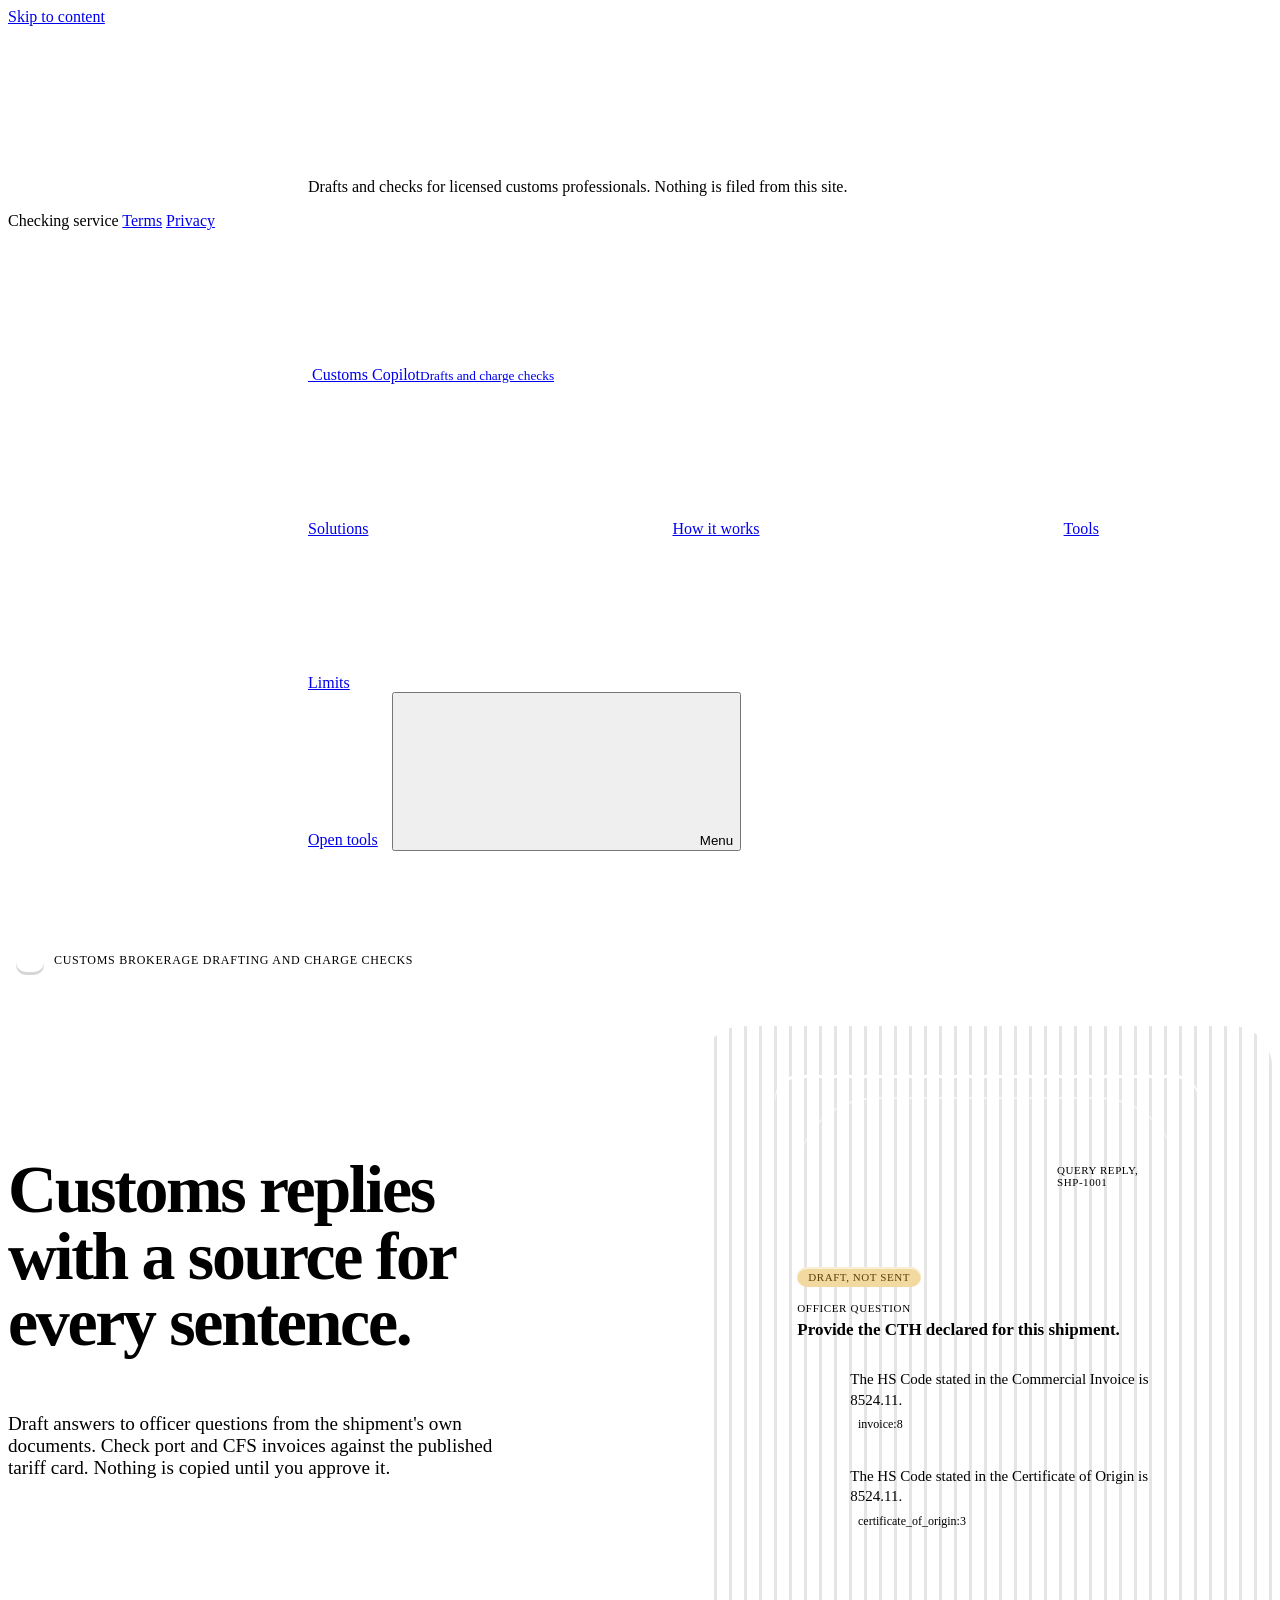
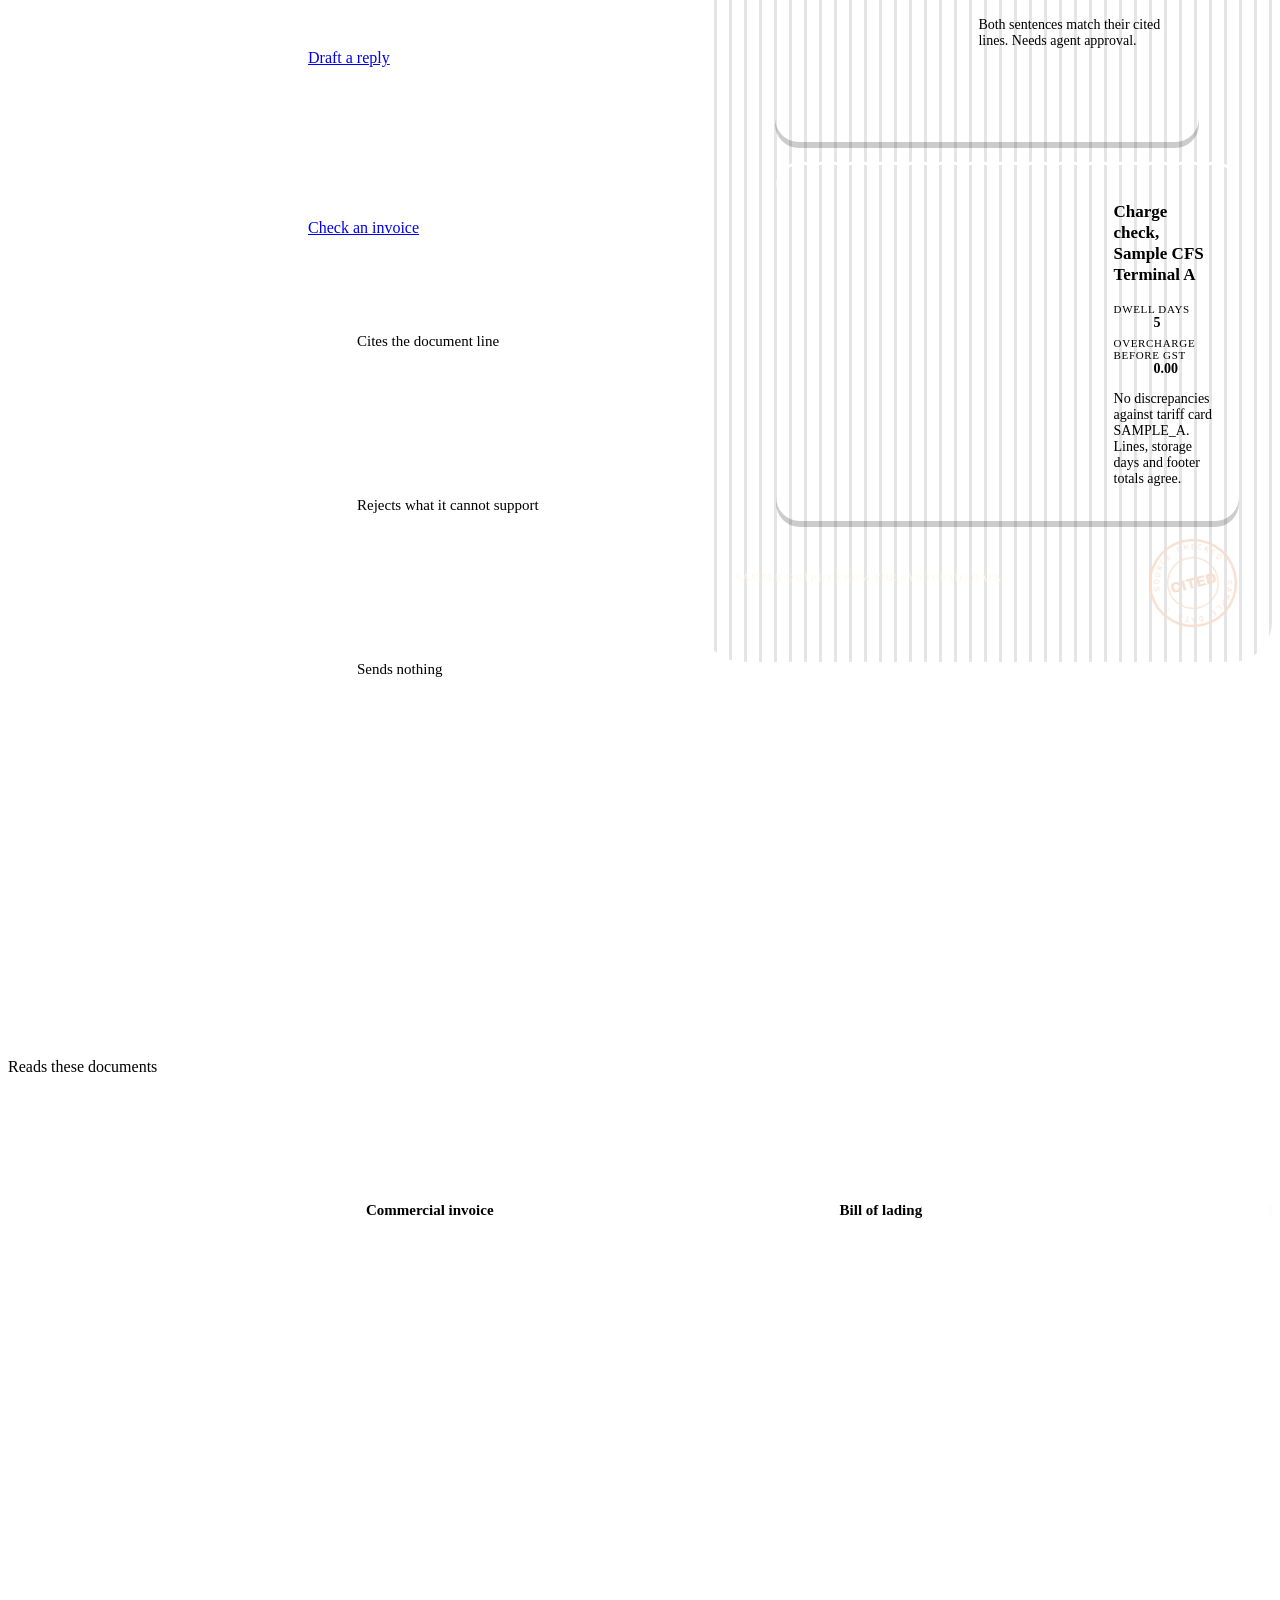
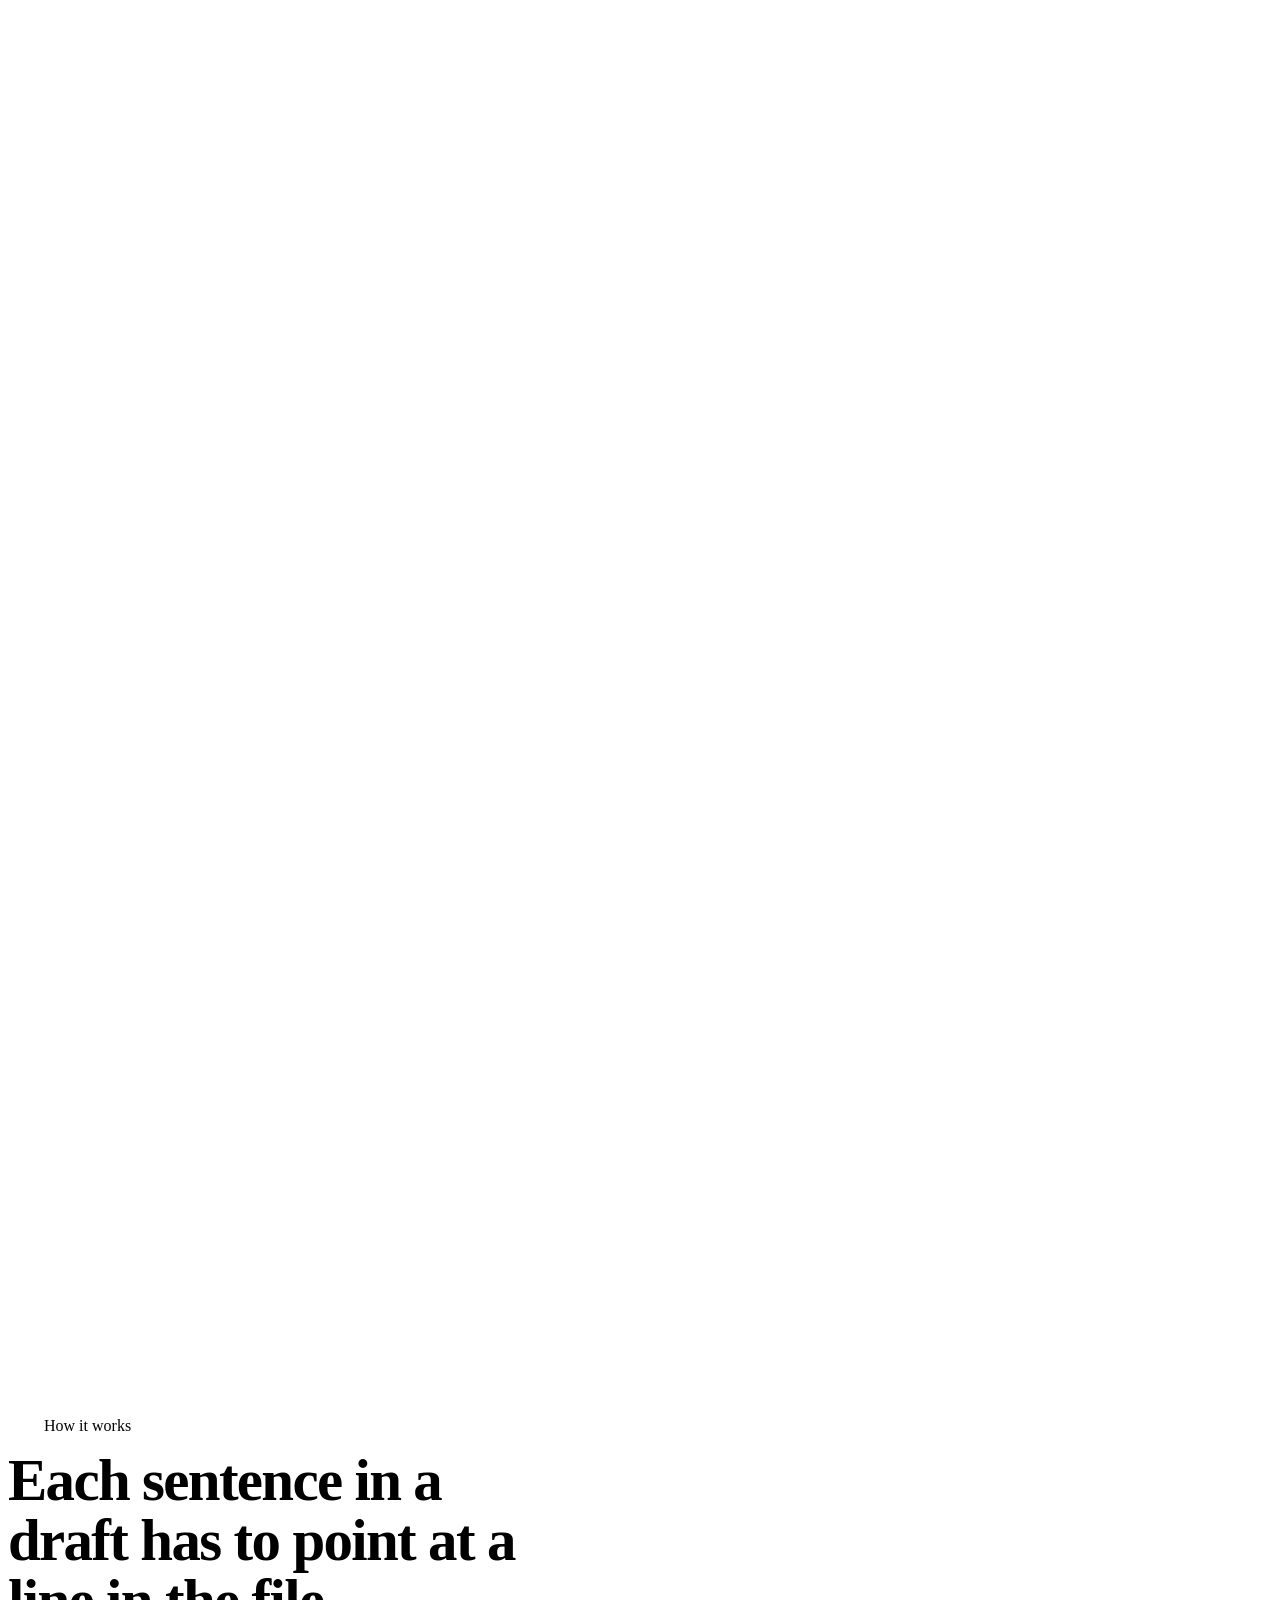
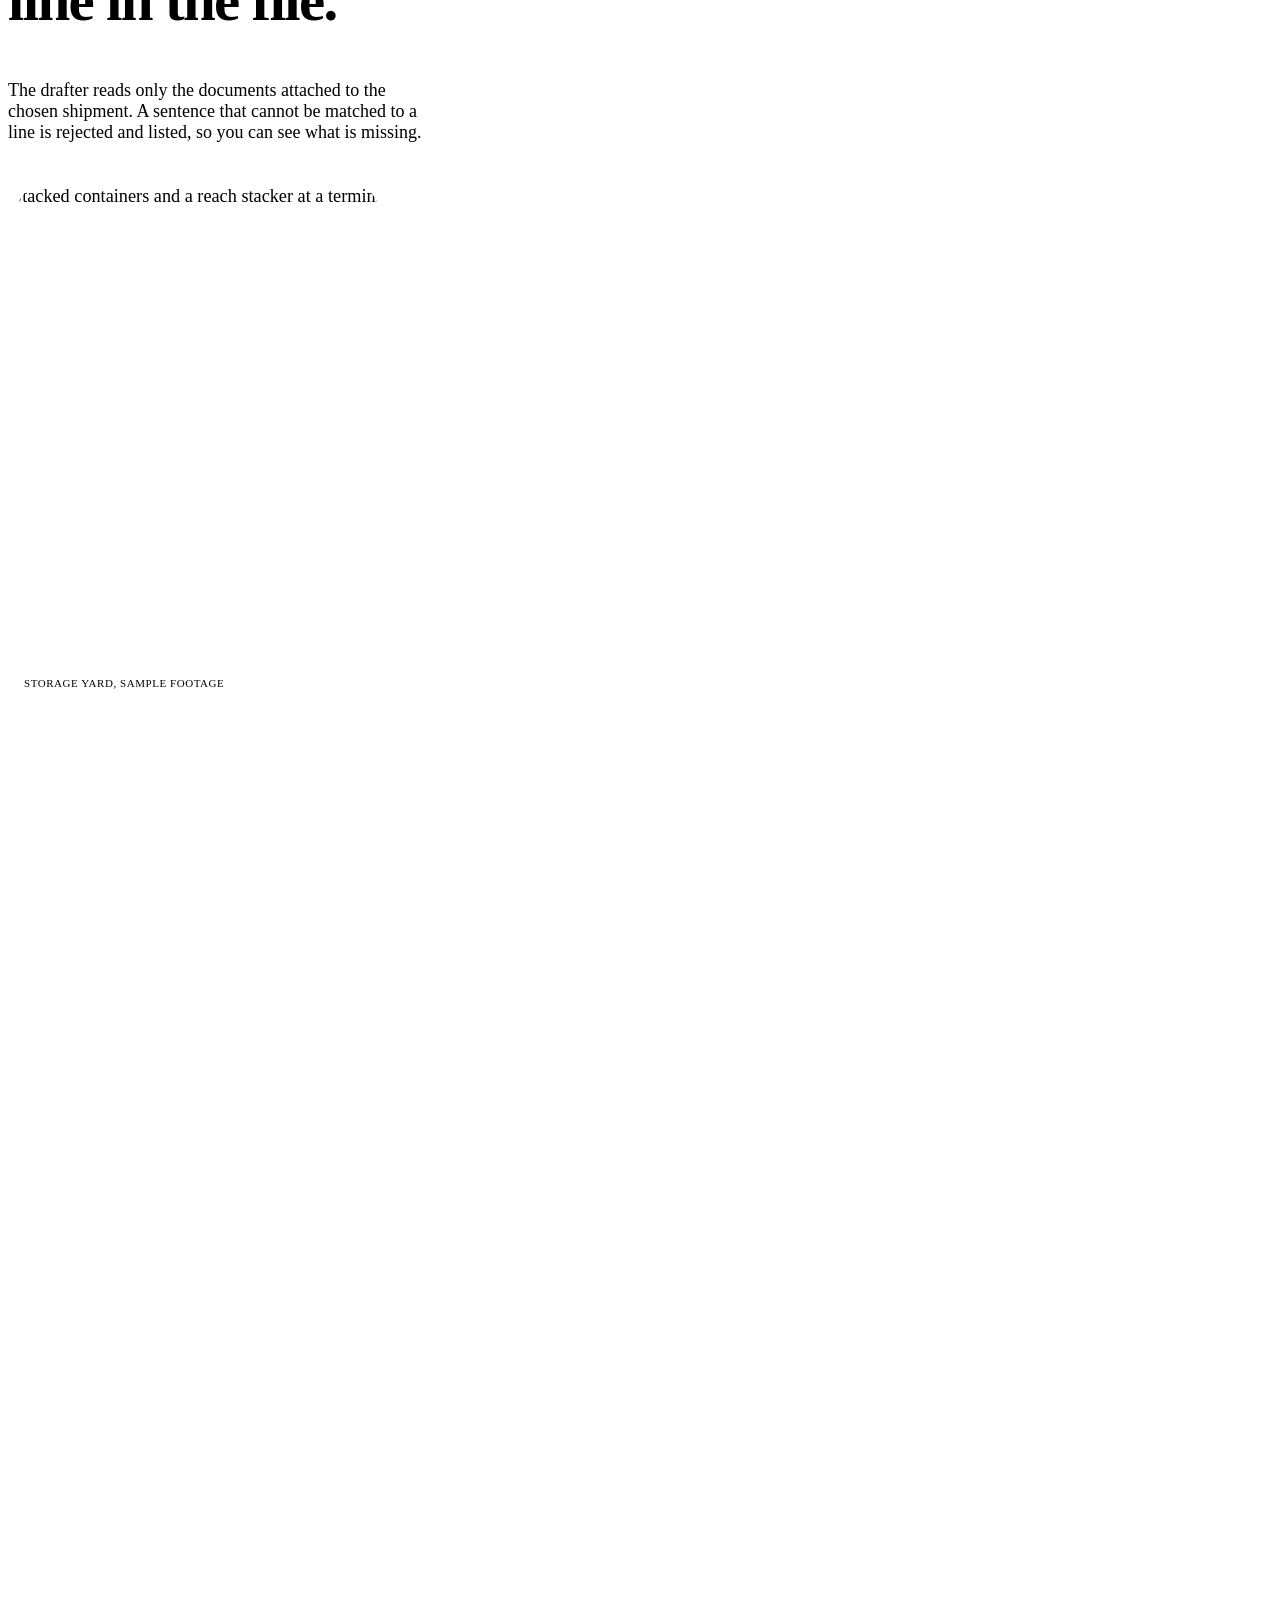
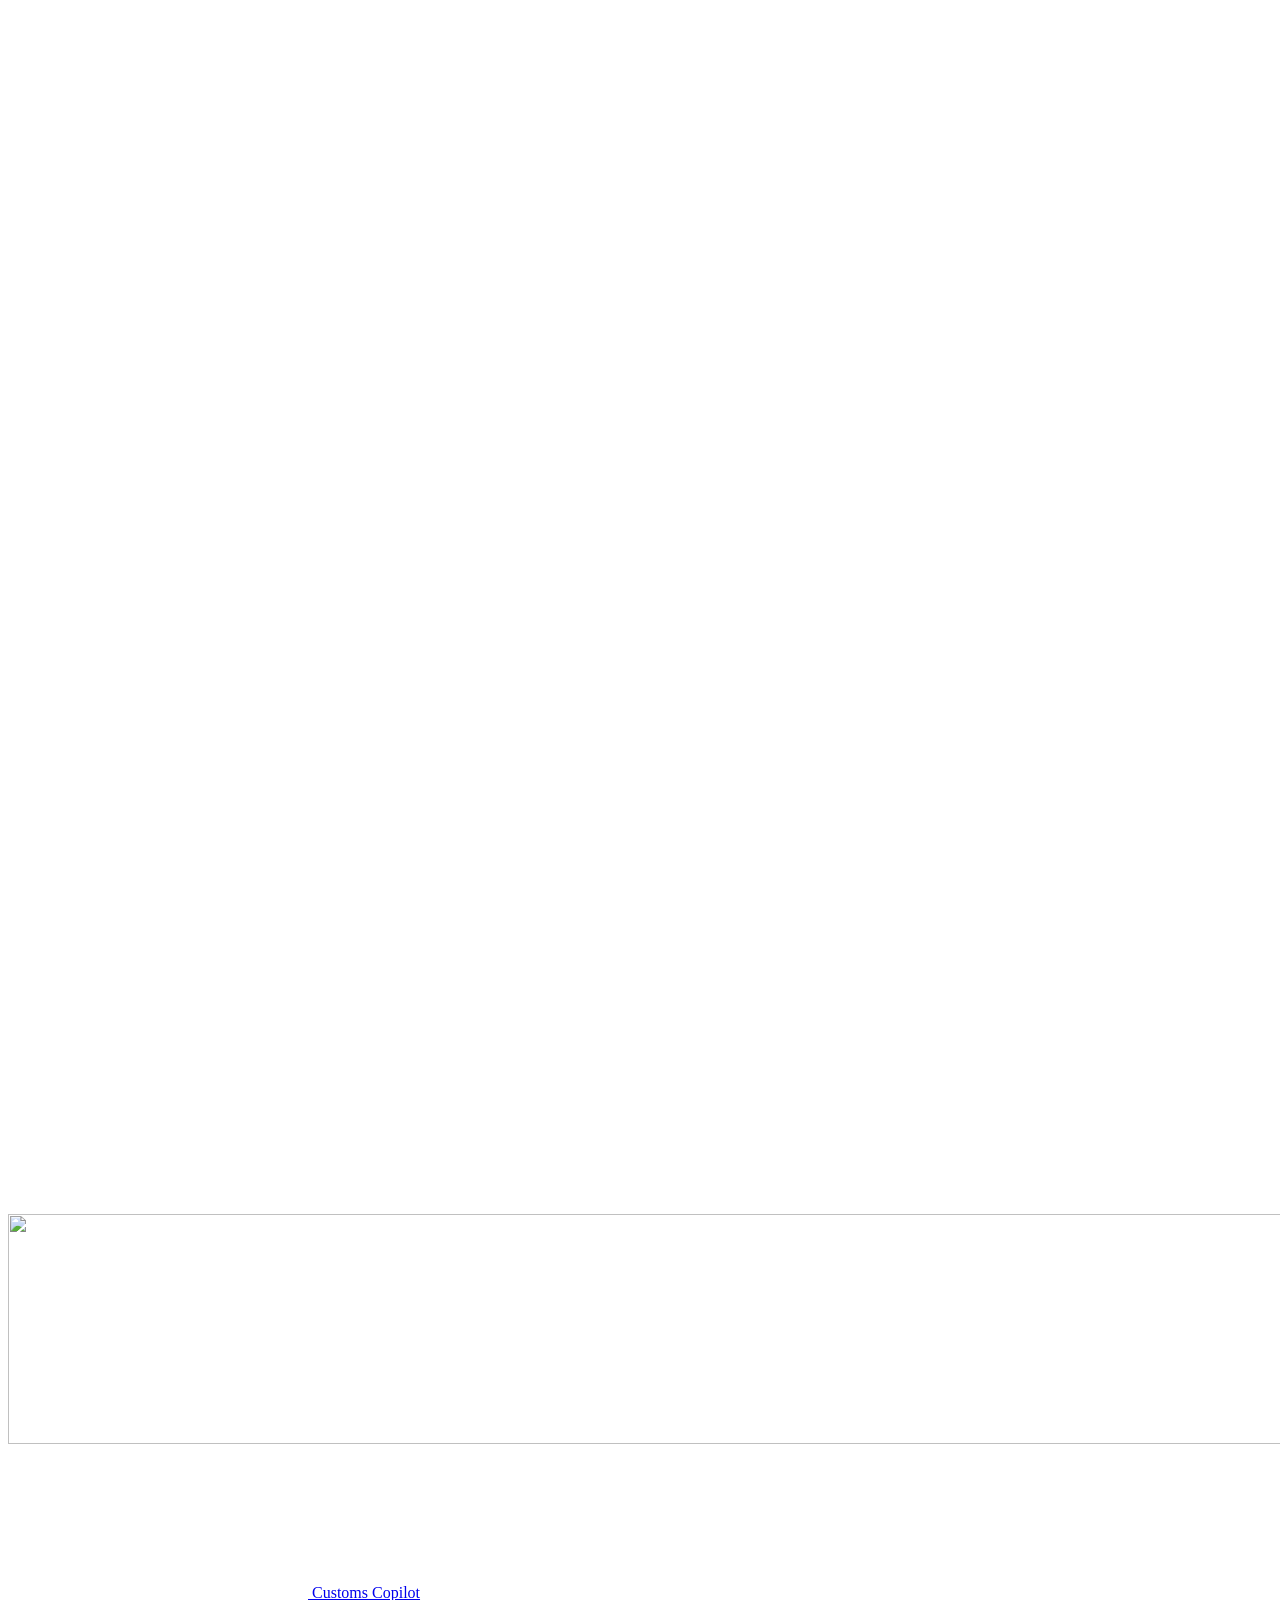
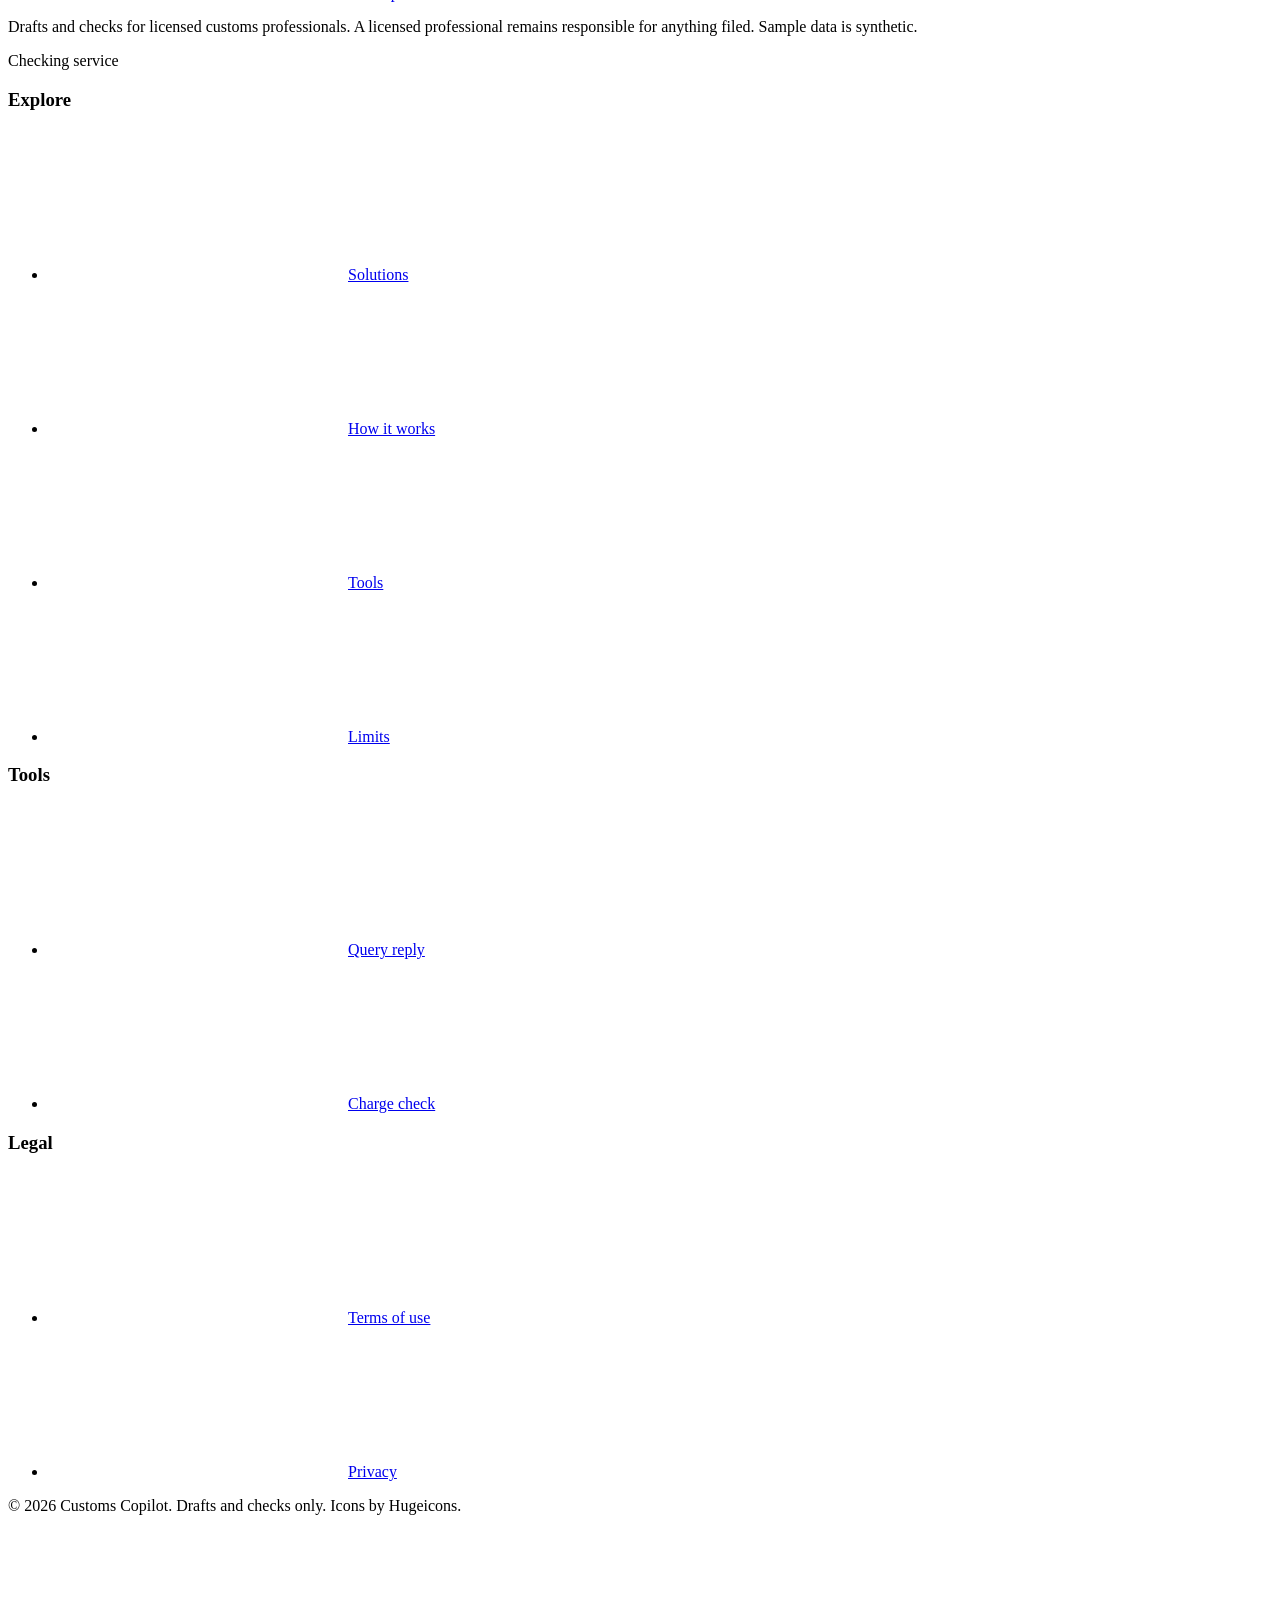
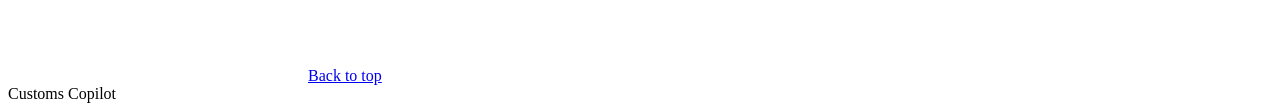
==== public/index.html @ eb415e2a "charges: add invoice file upload (txt/csv, or PDF with a text layer) The charge check now takes a fi" ====
<!DOCTYPE html>
<html lang="en">
<head>
<meta charset="UTF-8">
<meta name="viewport" content="width=device-width, initial-scale=1.0">
<title>Customs Copilot</title>
<link rel="icon" href="data:image/svg+xml,%3Csvg xmlns=%27http://www.w3.org/2000/svg%27 viewBox=%270 0 24 24%27%3E%3Crect width=%2724%27 height=%2724%27 rx=%276%27 fill=%27%23B94F25%27/%3E%3Cpath d=%27M5 15l1.5 3h11L19 15M7 15V9l5-3 5 3v6M12 6V4%27 fill=%27none%27 stroke=%27%23FFF6EC%27 stroke-width=%271.6%27 stroke-linecap=%27round%27 stroke-linejoin=%27round%27/%3E%3C/svg%3E">
<meta name="description" content="Draft customs officer replies with a source for every sentence, and check port or CFS invoices against the tariff card. You approve before anything is copied.">
<link rel="preconnect" href="https://fonts.googleapis.com">
<link rel="preconnect" href="https://fonts.gstatic.com" crossorigin>
<link href="https://fonts.googleapis.com/css2?family=Archivo:wdth,wght@75..100,400..800&family=IBM+Plex+Mono:wght@400;500&display=swap" rel="stylesheet">
<link rel="stylesheet" href="/assets/site.css">
<noscript><style>.reveal { opacity: 1 !important; transform: none !important; }</style></noscript>
<style>
.section { padding: clamp(72px, 9vw, 128px) 0; }
.sec-head { max-width: 820px; }
.sec-head h2, .h2 { margin-top: 14px; font-size: clamp(34px, 4.6vw, 64px); line-height: 1.02; letter-spacing: -0.028em; font-weight: 800; font-stretch: 88%; }
.sec-head p:not(.label) { margin-top: 18px; color: var(--ink-2); font-size: 18px; max-width: 58ch; }

.reveal { opacity: 0; transform: translateY(22px); transition: opacity 0.9s var(--ease), transform 0.9s var(--ease); }
.reveal.in { opacity: 1; transform: none; }
.d1 { transition-delay: 0.1s; } .d2 { transition-delay: 0.2s; } .d3 { transition-delay: 0.3s; }

/* ---------- Hero ---------- */
.hero { padding: clamp(40px, 6vw, 88px) 0 clamp(48px, 6vw, 80px); }
.hero-grid { display: grid; grid-template-columns: minmax(0, 1.05fr) minmax(0, 0.95fr); gap: clamp(32px, 5vw, 80px); align-items: center; }
.kicker { display: inline-flex; align-items: center; gap: 10px; padding: 7px 14px 7px 8px; background: var(--sand); border-radius: 999px; box-shadow: inset 0 2px 0 rgba(255, 255, 255, 0.6), 0 3px 0 var(--sand-2); margin-bottom: 28px; font-family: var(--mono); font-size: 12px; letter-spacing: 0.06em; text-transform: uppercase; color: var(--ink-2); }
.kicker .tile { width: 28px; height: 28px; font-size: 15px; border-radius: 10px; margin: 0; box-shadow: inset 0 2px 0 rgba(255, 255, 255, 0.3), inset 0 -3px 0 rgba(0, 0, 0, 0.16); }
.hero h1 { font-size: clamp(42px, 5.3vw, 78px); line-height: 0.98; letter-spacing: -0.034em; font-weight: 800; font-stretch: 86%; max-width: 15ch; }
.hero h1 .mark { color: var(--clay); }
.lede { margin-top: 26px; font-size: clamp(17px, 1.5vw, 20px); color: var(--ink-2); max-width: 52ch; }
.hero-actions { display: flex; gap: 16px; flex-wrap: wrap; margin-top: 34px; }
.facts { list-style: none; display: flex; flex-wrap: wrap; gap: 14px 28px; margin-top: 30px; font-size: 15px; color: var(--ink-2); }
.facts li { display: inline-flex; align-items: center; gap: 9px; }
.facts .icon { font-size: 20px; color: var(--clay); }

.slab { position: relative; border-radius: 40px; padding: clamp(18px, 2.6vw, 34px); background: var(--clay); box-shadow: inset 0 4px 0 rgba(255, 255, 255, 0.26), inset 0 -10px 0 rgba(0, 0, 0, 0.16), 0 10px 0 var(--clay-deep); overflow: hidden; }
.slab::before { content: ""; position: absolute; inset: 0; background: repeating-linear-gradient(90deg, rgba(0, 0, 0, 0) 0 12px, rgba(0, 0, 0, 0.1) 12px 15px); pointer-events: none; }
.slab > * { position: relative; }
.paper { background: var(--bone-2); color: var(--ink); border-radius: 24px; padding: 22px 22px 20px; box-shadow: inset 0 3px 0 #fff, 0 6px 0 rgba(0, 0, 0, 0.2); }
.paper-head { display: flex; align-items: center; justify-content: space-between; gap: 12px; flex-wrap: wrap; }
.chip { display: inline-flex; align-items: center; gap: 7px; padding: 4px 11px; border-radius: 999px; background: var(--sand); font-family: var(--mono); font-size: 11px; letter-spacing: 0.05em; text-transform: uppercase; color: var(--ink-2); box-shadow: inset 0 2px 0 rgba(255, 255, 255, 0.6); }
.chip.warn { background: #F1D9A0; color: #5C3F05; }
.chip.ok { background: #BFDAD3; color: #17403A; }
.paper .q { margin-top: 14px; font-weight: 700; font-size: 17px; line-height: 1.3; }
.paper .q small { display: block; font-family: var(--mono); font-weight: 400; font-size: 11px; letter-spacing: 0.06em; text-transform: uppercase; color: var(--muted); margin-bottom: 4px; }
.paper ol { list-style: none; margin-top: 14px; display: grid; gap: 10px; }
.paper ol li { display: grid; gap: 4px; padding: 11px 13px; border-radius: 14px; background: var(--bone); box-shadow: inset 0 0 0 2px var(--line); font-size: 15px; line-height: 1.35; }
.cite { display: inline-block; font-family: var(--mono); font-size: 12px; color: var(--clay-ink); white-space: nowrap; }
.paper ol li .cite { background: var(--sand); padding: 2px 8px; border-radius: 8px; justify-self: start; }
.paper .foot-note { margin-top: 14px; display: flex; align-items: center; gap: 8px; font-size: 14px; color: var(--ink-2); }
.paper .foot-note .icon { color: var(--copper); font-size: 18px; }
.check-card { margin: 20px 0 0 clamp(0px, 8%, 56px); display: grid; grid-template-columns: auto 1fr; gap: 16px; align-items: start; }
.check-card h3 { font-size: 17px; line-height: 1.25; font-weight: 700; }
.check-card dl { display: flex; flex-wrap: wrap; gap: 6px 22px; margin-top: 8px; font-size: 14px; color: var(--ink-2); }
.check-card dt { font-family: var(--mono); font-size: 11px; letter-spacing: 0.06em; text-transform: uppercase; color: var(--muted); }
.check-card dd { font-weight: 700; color: var(--ink); }
.check-card p { margin-top: 8px; font-size: 14px; color: var(--ink-2); }
.sample-tag { margin-top: 18px; font-family: var(--mono); font-size: 11px; letter-spacing: 0.06em; text-transform: uppercase; color: rgba(255, 246, 236, 0.9); }

.docs { margin-top: clamp(44px, 6vw, 72px); }
.docs .wrap { display: flex; align-items: center; gap: 18px 28px; flex-wrap: wrap; }
.docs ul { list-style: none; display: flex; flex-wrap: wrap; gap: 12px; }
.docs li { display: inline-flex; align-items: center; gap: 10px; padding: 8px 16px 8px 8px; background: var(--bone-2); border-radius: 16px; font-weight: 600; font-size: 15px; box-shadow: inset 0 0 0 2px var(--line), 0 4px 0 var(--line); margin-bottom: 4px; }
.docs li .tile { margin: 0; }

/* ---------- Solutions ---------- */
.solutions { background: var(--bone); }
.sol { margin-top: clamp(40px, 5vw, 64px); display: grid; grid-template-columns: minmax(0, 340px) minmax(0, 1fr); gap: clamp(28px, 4vw, 64px); align-items: start; }
.sol-tabs { display: grid; gap: 14px; }
.sol-tab { display: grid; grid-template-columns: auto 1fr; gap: 16px; align-items: center; text-align: left; padding: 16px 18px; border: 0; border-radius: 22px; background: var(--bone-2); cursor: pointer; box-shadow: inset 0 0 0 2px var(--line), 0 5px 0 var(--line); margin-bottom: 5px; }
.sol-tab strong { display: block; font-size: 19px; line-height: 1.15; letter-spacing: -0.01em; }
.sol-tab span.s { display: block; margin-top: 4px; font-size: 14px; color: var(--muted); line-height: 1.35; }
.sol-tab .tile { margin: 0; }
.sol-tab[aria-selected="true"] { background: var(--sand); box-shadow: inset 0 0 0 3px var(--ink), 0 5px 0 var(--ink); }
.sol-tab[aria-selected="true"] span.s { color: var(--ink-2); }
.sol-panel[hidden] { display: none; }
.sol-panel { display: grid; grid-template-columns: minmax(0, 0.8fr) minmax(0, 1.2fr); gap: clamp(24px, 3.4vw, 48px); align-items: start; }
.photo { margin: 0; padding: 10px 10px 12px; border-radius: 30px; background: var(--sand); box-shadow: inset 0 3px 0 rgba(255, 255, 255, 0.6), 0 8px 0 var(--sand-2); margin-bottom: 8px; }
.ph { overflow: hidden; border-radius: 22px; aspect-ratio: 3 / 4; background: var(--sand-2); }
.photo img { width: 100%; height: 100%; object-fit: cover; transform: translate3d(0, var(--py, 0px), 0) scale(1.14); will-change: transform; }
.photo figcaption { margin-top: 10px; padding: 0 6px; font-family: var(--mono); font-size: 11px; letter-spacing: 0.05em; text-transform: uppercase; color: var(--muted); }
.sol-panel h3 { font-size: clamp(26px, 2.8vw, 38px); line-height: 1.06; letter-spacing: -0.02em; font-weight: 800; font-stretch: 90%; }
.sol-panel > div > p { margin-top: 14px; color: var(--ink-2); max-width: 54ch; }
.specs { margin-top: 28px; display: grid; gap: 20px; }
.specs > div { display: grid; grid-template-columns: auto 1fr; gap: 16px; align-items: start; }
.specs .tile { margin: 0; }
.specs dt { font-weight: 700; font-size: 17px; line-height: 1.2; }
.specs dd { margin-top: 3px; color: var(--ink-2); font-size: 16px; }
.sol-panel .btn { margin-top: 30px; }

/* ---------- Method ---------- */
.method { background: var(--sand); border-top: 3px solid var(--umber); border-bottom: 3px solid var(--umber); position: relative; }
.method-grid { display: grid; grid-template-columns: minmax(0, 0.9fr) minmax(0, 1.1fr); gap: clamp(32px, 5vw, 88px); align-items: start; }
.method-side { position: sticky; top: 112px; }
.method-side .photo { margin-top: 34px; max-width: 360px; background: var(--bone-2); box-shadow: inset 0 3px 0 #fff, 0 8px 0 var(--sand-2); }
.method-side p:not(.label) { margin-top: 18px; color: var(--ink-2); font-size: 18px; max-width: 46ch; }
.steps { list-style: none; position: relative; display: grid; gap: clamp(34px, 4vw, 52px); }
.steps::before { content: ""; position: absolute; left: 27px; top: 24px; bottom: 24px; width: 6px; border-radius: 3px; background: repeating-linear-gradient(to bottom, var(--sand-2) 0 10px, transparent 10px 16px); }
.steps li { position: relative; display: grid; grid-template-columns: auto 1fr; gap: 24px; align-items: start; }
.steps h3 { margin-top: 2px; font-size: clamp(24px, 2.6vw, 34px); line-height: 1.06; letter-spacing: -0.02em; font-weight: 800; font-stretch: 90%; }
.steps p { margin-top: 10px; color: var(--ink-2); max-width: 50ch; }
.steps .label { color: var(--clay-ink); }

/* ---------- Tools ---------- */
.tools { background: var(--bone); }
.tool-shell { margin-top: clamp(40px, 5vw, 64px); padding: clamp(14px, 2.4vw, 28px); border-radius: 36px; background: var(--sand); box-shadow: inset 0 4px 0 rgba(255, 255, 255, 0.6), inset 0 -8px 0 rgba(0, 0, 0, 0.06), 0 10px 0 var(--sand-2); margin-bottom: 10px; }
.tabs { display: flex; gap: 12px; flex-wrap: wrap; margin-bottom: 18px; }
.tab { display: inline-flex; align-items: center; gap: 10px; padding: 12px 20px; border: 0; border-radius: 16px; background: var(--bone-2); font-weight: 700; font-size: 16px; cursor: pointer; box-shadow: inset 0 0 0 2px var(--line), 0 5px 0 var(--line); margin-bottom: 5px; color: var(--ink-2); }
.tab .icon { font-size: 20px; }
.tab[aria-selected="true"] { background: var(--clay); color: #FFF6EC; box-shadow: inset 0 3px 0 rgba(255, 255, 255, 0.28), inset 0 -5px 0 rgba(0, 0, 0, 0.16), 0 5px 0 var(--clay-deep); }
.panel { background: var(--bone-2); border-radius: 26px; padding: clamp(20px, 3vw, 40px); box-shadow: inset 0 3px 0 #fff, 0 6px 0 rgba(0, 0, 0, 0.12); }
.panel[hidden] { display: none; }
.panel-intro { max-width: 70ch; margin-bottom: 30px; }
.panel-intro h3 { font-size: clamp(24px, 2.6vw, 34px); line-height: 1.08; letter-spacing: -0.02em; font-weight: 800; font-stretch: 90%; }
.panel-intro p { margin-top: 10px; color: var(--ink-2); }
.grid { display: grid; grid-template-columns: 1fr 1fr; gap: 0 24px; }
.field { margin-bottom: 22px; }
.field label, .field .lab { display: block; margin-bottom: 8px; font-family: var(--mono); font-size: 12px; letter-spacing: 0.07em; text-transform: uppercase; color: var(--muted); }
input[type="text"], select, textarea { width: 100%; padding: 13px 15px; border: 0; border-radius: 14px; background: var(--bone); box-shadow: inset 0 3px 6px rgba(42, 28, 20, 0.14), inset 0 0 0 2px var(--line); font-size: 16px; line-height: 1.45; }
textarea { min-height: 110px; resize: vertical; }
select { appearance: none; padding-right: 40px; background-image: url("data:image/svg+xml,%3Csvg xmlns='http://www.w3.org/2000/svg' width='14' height='9' viewBox='0 0 14 9'%3E%3Cpath d='M1.5 1.5l5.5 5.5 5.5-5.5' fill='none' stroke='%231F150F' stroke-width='2' stroke-linecap='round' stroke-linejoin='round'/%3E%3C/svg%3E"); background-repeat: no-repeat; background-position: right 15px center; }
.check { display: flex; align-items: center; gap: 10px; font-size: 15px; color: var(--ink-2); margin-bottom: 4px; }
.check[hidden] { display: none; }
.check input { width: 20px; height: 20px; accent-color: var(--clay); }
/* Invoice file upload */
.upload { position: relative; display: grid; gap: 6px; justify-items: center; text-align: center; padding: 22px 18px; border-radius: 16px; background: var(--bone); box-shadow: inset 0 0 0 2px var(--line); cursor: pointer; transition: box-shadow 0.2s var(--ease), background 0.2s var(--ease); }
.upload:hover, .upload:focus-within { box-shadow: inset 0 0 0 2px var(--clay); }
.upload.over { background: var(--sand); box-shadow: inset 0 0 0 3px var(--clay); }
.upload input[type="file"] { position: absolute; width: 1px; height: 1px; opacity: 0; pointer-events: none; }
.upload .icon { font-size: 30px; color: var(--clay-ink); }
.upload .upload-title { font-weight: 700; color: var(--ink-2); }
.upload .upload-browse { color: var(--clay-ink); text-decoration: underline; text-underline-offset: 3px; }
.upload .upload-hint { font-family: var(--mono); font-size: 12px; letter-spacing: 0.02em; color: var(--muted); }
.upload-name { margin-top: 10px; font-family: var(--mono); font-size: 13px; color: var(--ink-2); overflow-wrap: anywhere; }
.upload-name[hidden] { display: none; }
.upload-name.err { color: var(--bad); }
.row { display: flex; gap: 14px; flex-wrap: wrap; align-items: center; margin-top: 8px; }
.status { min-height: 26px; margin-top: 14px; font-family: var(--mono); font-size: 14px; color: var(--ink-2); }
.status.err { color: var(--bad); }
.status:empty { min-height: 0; margin-top: 0; }
.out { margin-top: 36px; padding-top: 30px; border-top: 3px solid var(--sand); animation: out-in 0.7s var(--ease); }
.out[hidden] { display: none; }
@keyframes out-in { from { opacity: 0; transform: translateY(14px); } to { opacity: 1; transform: none; } }
.out-meta { margin-bottom: 14px; white-space: pre-wrap; overflow-wrap: anywhere; }
.out .field textarea { min-height: 200px; }
.block { margin-top: 30px; }
.block[hidden] { display: none; }
.block > .label { display: block; margin-bottom: 12px; }
ol.sentences { list-style: none; display: grid; gap: 10px; counter-reset: s; }
ol.sentences li { counter-increment: s; position: relative; padding: 12px 14px 12px 52px; border-radius: 14px; background: var(--bone); box-shadow: inset 0 0 0 2px var(--line); }
ol.sentences li::before { content: counter(s); position: absolute; left: 12px; top: 12px; width: 28px; height: 28px; display: grid; place-items: center; border-radius: 9px; background: var(--clay); color: #FFF6EC; font-family: var(--mono); font-size: 13px; box-shadow: inset 0 2px 0 rgba(255, 255, 255, 0.28), inset 0 -3px 0 rgba(0, 0, 0, 0.16); }
.panel .cite { margin-left: 8px; background: var(--sand); padding: 2px 8px; border-radius: 8px; }
.quote { display: block; margin-top: 6px; font-size: 14px; color: var(--muted); font-style: italic; }
ul.plain { list-style: none; display: grid; gap: 8px; }
ul.plain li { display: flex; gap: 10px; align-items: baseline; font-size: 16px; color: var(--ink-2); }
ul.plain .icon { color: var(--clay); position: relative; top: 2px; }
.summary { display: grid; grid-template-columns: repeat(4, minmax(0, 1fr)); gap: 14px; margin-bottom: 24px; }
.summary div { padding: 14px 16px 16px; border-radius: 16px; background: var(--bone); box-shadow: inset 0 0 0 2px var(--line); }
.summary dt { font-family: var(--mono); font-size: 11px; letter-spacing: 0.07em; text-transform: uppercase; color: var(--muted); }
.summary dd { margin-top: 6px; font-size: 22px; font-weight: 800; font-stretch: 92%; letter-spacing: -0.01em; overflow-wrap: anywhere; }
.explain { color: var(--ink-2); margin-bottom: 24px; max-width: 70ch; }
.table-wrap { overflow-x: auto; border-radius: 16px; box-shadow: inset 0 0 0 2px var(--line); background: var(--bone); }
table { width: 100%; border-collapse: collapse; font-size: 14px; }
th { text-align: left; padding: 12px 14px; font-family: var(--mono); font-size: 11px; font-weight: 500; letter-spacing: 0.07em; text-transform: uppercase; color: var(--muted); background: var(--sand); white-space: nowrap; }
td { padding: 12px 14px; border-top: 2px solid var(--line); vertical-align: top; }

/* ---------- Limits ---------- */
.limits { background: var(--umber); color: var(--bone); position: relative; }
.limits .label { color: var(--ochre); }
.limits-grid { display: grid; grid-template-columns: minmax(0, 0.85fr) minmax(0, 1.15fr); gap: clamp(32px, 5vw, 88px); align-items: start; }
.limits h2 { margin-top: 14px; font-size: clamp(34px, 4.6vw, 62px); line-height: 1.02; letter-spacing: -0.028em; font-weight: 800; font-stretch: 88%; }
.limits .side p { margin-top: 18px; color: rgba(244, 239, 230, 0.76); max-width: 42ch; }
.faq { display: grid; gap: 14px; }
.faq details { border-radius: 22px; background: var(--umber-2); box-shadow: inset 0 3px 0 rgba(255, 255, 255, 0.07), 0 5px 0 #000; margin-bottom: 5px; }
.faq summary { list-style: none; display: grid; grid-template-columns: auto 1fr auto; gap: 16px; align-items: center; padding: 16px 20px 16px 16px; cursor: pointer; font-size: clamp(18px, 1.9vw, 24px); font-weight: 700; letter-spacing: -0.01em; }
.faq summary::-webkit-details-marker { display: none; }
.faq summary .tile { margin: 0; }
.faq summary:focus-visible { outline-color: var(--bone); }
.faq .mark { position: relative; width: 20px; height: 20px; }
.faq .mark::before, .faq .mark::after { content: ""; position: absolute; left: 0; right: 0; top: 50%; height: 2.5px; border-radius: 2px; background: var(--bone); }
.faq .mark::after { transform: rotate(90deg); transition: transform 0.4s var(--ease); }
.faq details[open] .mark::after { transform: rotate(0); }
.faq details p { padding: 0 24px 22px 76px; color: rgba(244, 239, 230, 0.78); font-size: 17px; max-width: 62ch; }
.faq a { color: var(--ochre); }

/* ---------- CTA ---------- */
.cta { padding: clamp(64px, 8vw, 112px) 0 clamp(56px, 7vw, 96px); background: var(--bone); }
.cta-slab { position: relative; overflow: hidden; display: grid; grid-template-columns: minmax(0, 1.2fr) minmax(0, 0.8fr); gap: clamp(24px, 4vw, 56px); align-items: center; padding: clamp(28px, 5vw, 64px); border-radius: 44px; background: var(--clay); color: #FFF6EC; box-shadow: inset 0 4px 0 rgba(255, 255, 255, 0.26), inset 0 -10px 0 rgba(0, 0, 0, 0.16), 0 10px 0 var(--clay-deep); margin-bottom: 10px; }
.cta-slab::before { content: ""; position: absolute; inset: 0; background: repeating-linear-gradient(90deg, rgba(0, 0, 0, 0) 0 12px, rgba(0, 0, 0, 0.09) 12px 15px); pointer-events: none; }
.cta-slab > * { position: relative; }
.cta-slab h2 { font-size: clamp(34px, 4.8vw, 66px); line-height: 1; letter-spacing: -0.03em; font-weight: 800; font-stretch: 86%; max-width: 14ch; }
.cta-slab p { margin-top: 18px; max-width: 46ch; font-size: 18px; color: rgba(255, 246, 236, 0.92); }
.cta-slab .hero-actions { margin-top: 28px; }
.cta-slab .photo { max-width: 300px; justify-self: end; background: #F4D9C6; box-shadow: inset 0 3px 0 rgba(255, 255, 255, 0.7), 0 8px 0 var(--clay-deep); }
.cta-slab .photo figcaption { color: #6B3B22; }

@media (max-width: 960px) {
  .hero-grid, .sol, .sol-panel, .method-grid, .limits-grid, .cta-slab { grid-template-columns: 1fr; }
  .sol-tabs { grid-template-columns: 1fr 1fr; }
  .method-side { position: static; }
  .method-side .photo { display: none; }
  .sol-panel .photo { max-width: 340px; }
  .cta-slab .photo { justify-self: start; }
  .grid { grid-template-columns: 1fr; }
  .summary { grid-template-columns: repeat(2, minmax(0, 1fr)); }
}
@media (max-width: 560px) {
  .sol-tabs { grid-template-columns: 1fr; }
  .check-card { margin-left: 0; grid-template-columns: 1fr; }
  .faq details p { padding-left: 24px; }
  .tab { flex: 1 1 100%; justify-content: center; }
}

/* ---------- Decor ---------- */
.sec-head .label::before, .method-side .label::before, .limits .label::before { content: ""; display: inline-block; width: 24px; height: 11px; margin-right: 12px; vertical-align: -1px; border-radius: 3px; background: var(--clay); box-shadow: inset 0 2px 0 rgba(255, 255, 255, 0.3), 0 3px 0 var(--clay-deep); }
.limits::before { content: ""; position: absolute; left: 0; right: 0; top: 0; height: 12px; background: linear-gradient(to bottom, rgba(255, 255, 255, 0.22) 0 2px, transparent 2px), repeating-linear-gradient(90deg, var(--clay) 0 5px, var(--clay-deep) 5px 7px); }
.slab-foot { display: flex; align-items: center; justify-content: space-between; gap: 16px; margin-top: 16px; }
.slab-foot .sample-tag { margin-top: 0; }
.stamp { width: 92px; height: 92px; flex: 0 0 auto; color: #F6DCCB; opacity: 0.95; transform: rotate(-14deg); }

.yard { margin-top: clamp(40px, 5vw, 64px); height: clamp(84px, 11vw, 150px); background: var(--bone); }
.yard-svg { width: 100%; height: 100%; }
.yard-svg .bx { transform-box: fill-box; }

.docs { margin-top: 0; padding-top: clamp(24px, 3vw, 36px); background: var(--umber); color: var(--bone); padding-bottom: clamp(24px, 3vw, 36px); }
.docs .label { color: var(--ochre); }
.marquee { margin-top: 18px; display: flex; overflow: hidden; width: 100%; -webkit-mask-image: linear-gradient(90deg, transparent, #000 6%, #000 94%, transparent); mask-image: linear-gradient(90deg, transparent, #000 6%, #000 94%, transparent); }
.marquee .track { flex: 0 0 auto; flex-wrap: nowrap; padding-right: 12px; min-width: 100%; justify-content: space-around; animation: marquee 38s linear infinite; }
.docs li { color: var(--ink); white-space: nowrap; }

/* ---------- Motion ---------- */
.steps::after { content: ""; position: absolute; left: 27px; top: 24px; width: 6px; border-radius: 3px; background: var(--clay); height: calc((100% - 48px) * var(--p, 0)); }
.steps li .tile { transition: transform 0.7s cubic-bezier(0.3, 1.6, 0.5, 1); }
.dock { position: fixed; left: 50%; bottom: max(14px, env(safe-area-inset-bottom)); transform: translate(-50%, 170%); z-index: 45; display: none; gap: 10px; padding: 8px 8px 2px; border-radius: 22px; background: var(--umber); box-shadow: inset 0 3px 0 rgba(255, 255, 255, 0.1), 0 6px 0 #000; transition: transform 0.55s var(--ease); width: max-content; max-width: calc(100vw - 24px); }
.dock.show { transform: translate(-50%, 0); }
.dock .btn { margin-bottom: 6px; }
@keyframes marquee { to { transform: translateX(-100%); } }
@keyframes rise { from { opacity: 0; transform: translateY(0.6em); } to { opacity: 1; transform: none; } }
@keyframes slab-in { from { opacity: 0; transform: translateY(46px) scale(0.95); } to { opacity: 1; transform: none; } }
@keyframes row-in { from { opacity: 0; transform: translateY(14px); } to { opacity: 1; transform: none; } }
@keyframes cite-pop { 0% { transform: scale(0.7); background: var(--ochre); } 100% { transform: scale(1); } }
@keyframes stamp { 0% { opacity: 0; transform: rotate(-14deg) scale(2.3); } 55% { opacity: 1; transform: rotate(-14deg) scale(0.92); } 100% { opacity: 0.95; transform: rotate(-14deg) scale(1); } }
@keyframes ribs { to { background-position-x: 15px; } }
@keyframes drop { 0% { opacity: 0; transform: translateY(-150px); } 22% { opacity: 1; } 100% { opacity: 1; transform: translateY(0); } }
@keyframes panel-in { from { opacity: 0; transform: translateY(16px); } to { opacity: 1; transform: none; } }

@media (prefers-reduced-motion: no-preference) {
  .w { display: inline-block; animation: rise 0.9s var(--ease) both; animation-delay: calc(var(--i) * 75ms + 160ms); }
  .anim { animation: rise 0.9s var(--ease) both; animation-delay: var(--d, 0ms); }
  .anim-slab { animation: slab-in 1.1s var(--ease) both; animation-delay: 300ms; }
  .paper ol li { animation: row-in 0.7s var(--ease) both; animation-delay: calc(1000ms + var(--r) * 420ms); }
  .paper ol li .cite { animation: cite-pop 0.6s cubic-bezier(0.3, 1.6, 0.5, 1) both; animation-delay: calc(1250ms + var(--r) * 420ms); }
  .paper .foot-note { animation: row-in 0.7s var(--ease) both; animation-delay: 1950ms; }
  .check-card { animation: row-in 0.8s var(--ease) both; animation-delay: 2250ms; }
  .stamp { animation: stamp 0.7s cubic-bezier(0.2, 0.9, 0.3, 1) both; animation-delay: 2700ms; }
  .slab::before, .cta-slab::before { animation: ribs 5s linear infinite; }
  .yard:not(.in) .bx { opacity: 0; }
  .yard.in .bx { animation: drop 0.85s cubic-bezier(0.3, 1.5, 0.5, 1) both; animation-delay: calc(var(--i) * 55ms); }
  .steps li.reveal:not(.in) .tile { transform: scale(0.5); }
  .sol-panel:not([hidden]), .panel:not([hidden]) { animation: panel-in 0.55s var(--ease) both; }
}
@media (prefers-reduced-motion: reduce) {
  .marquee { overflow-x: auto; -webkit-mask-image: none; mask-image: none; }
  .marquee .track { animation: none; }
  .marquee .dup { display: none; }
}

@media (max-width: 960px) {
  .dock { display: flex; }
  .ph { aspect-ratio: 4 / 3; }
  .sol-panel .photo, .cta-slab .photo { max-width: none; width: 100%; }
  .site-footer { padding-bottom: 76px; }
}
@media (max-width: 560px) {
  .section { padding: 64px 0; }
  .hero { padding-top: 28px; }
  .kicker { font-size: 10.5px; margin-bottom: 22px; }
  .hero-actions .btn { width: 100%; min-height: 52px; }
  .facts { gap: 12px 22px; }
  .slab { border-radius: 30px; padding: 14px; }
  .paper { padding: 16px 16px 14px; border-radius: 20px; }
  .stamp { width: 78px; height: 78px; }
  .sol-tab { padding: 14px; }
  .tool-shell { padding: 12px; border-radius: 28px; }
  .panel { padding: 18px 16px; border-radius: 22px; }
  .tab { min-height: 50px; }
  .cta-slab { border-radius: 32px; padding: 26px 20px; }
  .cta-slab .hero-actions .btn { width: 100%; }
  .steps li { gap: 16px; }
  .steps::before, .steps::after { left: 23px; }
  .tile { width: 50px; height: 50px; font-size: 24px; }
  .btn { min-height: 48px; }
  .faq summary { padding: 14px 16px 14px 12px; gap: 12px; }
  .faq details p { padding: 0 18px 20px 18px; }
}

/* ---------- Container animations ---------- */
.yard-cap { max-width: 62ch; margin: clamp(36px, 4vw, 56px) auto 0; text-align: center; padding: 0 4px; }
.yard { margin-top: 18px; }
.yard .tag { transform-box: fill-box; transform-origin: center; }
.status.busy { display: flex; align-items: center; gap: 14px; }
.ctr-load { position: relative; flex: 0 0 auto; width: 92px; height: 28px; overflow: hidden; border-bottom: 3px solid var(--ink); }
.ctr-load i { position: absolute; left: 0; bottom: 0; width: 34px; height: 18px; border-radius: 3px; background-color: var(--clay); background-image: repeating-linear-gradient(90deg, transparent 0 4px, rgba(0, 0, 0, 0.2) 4px 6px); box-shadow: inset 0 2px 0 rgba(255, 255, 255, 0.3); transform: translateX(28px); }
.cta-slab > .door { position: absolute; top: 0; bottom: 0; width: 50%; z-index: 3; background: var(--clay-deep); box-shadow: inset 0 4px 0 rgba(255, 255, 255, 0.18), inset 0 -10px 0 rgba(0, 0, 0, 0.2); pointer-events: none; transition: transform 1.3s cubic-bezier(0.7, 0, 0.2, 1) 0.55s; }
.cta-slab > .door::before { content: ""; position: absolute; inset: 0; background: repeating-linear-gradient(90deg, rgba(0, 0, 0, 0) 0 12px, rgba(0, 0, 0, 0.18) 12px 15px); }
.cta-slab > .door.l { left: 0; }
.cta-slab > .door.r { right: 0; }
.door i { position: absolute; top: 12%; bottom: 12%; width: 10px; border-radius: 5px; background: var(--umber); box-shadow: inset 2px 0 0 rgba(255, 255, 255, 0.2), 0 0 0 3px rgba(0, 0, 0, 0.18); }
.door.l i { right: 24px; }
.door.r i { left: 24px; }
@keyframes ctr-run { 0% { transform: translateX(-38px); } 100% { transform: translateX(96px); } }
@keyframes tagged { 0% { opacity: 0; transform: scale(0.3); } 3% { opacity: 1; transform: scale(1.25); } 5% { transform: scale(1); } 74% { opacity: 1; transform: scale(1); } 80%, 100% { opacity: 0; transform: scale(0.6); } }
@keyframes scan { 0% { opacity: 0; transform: translateX(-10px); } 3% { opacity: 0.8; } 47% { opacity: 0.8; transform: translateX(1204px); } 50%, 100% { opacity: 0; transform: translateX(1204px); } }
@keyframes reject { 0% { transform: none; opacity: 1; } 3% { transform: translateX(-3px); } 5% { transform: translateX(3px); } 7% { transform: translateX(-2px); } 9% { transform: none; } 15% { transform: translateY(-36px); opacity: 0.5; } 62% { transform: translateY(-36px); opacity: 0.5; } 73%, 100% { transform: none; opacity: 1; } }
@media (prefers-reduced-motion: no-preference) {
  .yard:not(.in) .tag { opacity: 0; }
  .yard.in .tag { animation: tagged 14s ease-in-out infinite both; animation-delay: calc(var(--c) * 0.38s + 1.75s); }
  .yard.in .beam { animation: scan 14s linear infinite both; animation-delay: 1.65s; }
  .yard.in .rj { animation: reject 14s ease-in-out infinite both; animation-delay: calc(8 * 0.38s + 1.75s); transform-box: fill-box; }
  .ctr-load i { animation: ctr-run 1.5s cubic-bezier(0.6, 0, 0.4, 1) infinite; }
  .cta-slab.in > .door.l { transform: translateX(-102%); }
  .cta-slab.in > .door.r { transform: translateX(102%); }
}
@media (prefers-reduced-motion: reduce) {
  .yard .beam { display: none; }
  .cta-slab > .door { display: none; }
}
@media (max-width: 560px) {
  .yard { height: 112px; }
  .yard-cap { text-align: left; }
}
@media (prefers-reduced-motion: reduce) {
  .reveal { opacity: 1; transform: none; }
}
</style>
</head>
<body>

<a class="skip" href="#main">Skip to content</a>

<div class="topbar">
  <div class="wrap">
    <p><svg class="icon" aria-hidden="true"><use href="/assets/icons.svg#i-info"/></svg><span>Drafts and checks for licensed customs professionals. <span class="long">Nothing is filed from this site.</span></span></p>
    <nav aria-label="Utility">
      <span class="status-chip" role="status"><i class="dot"></i><span data-status>Checking service</span></span>
      <a class="hide-sm" href="/terms.html">Terms</a>
      <a class="hide-sm" href="/privacy.html">Privacy</a>
    </nav>
  </div>
</div>

<header class="site-header">
  <div class="wrap bar">
    <a class="brand" href="/" aria-label="Customs Copilot, home">
      <span class="tile"><svg class="icon" aria-hidden="true"><use href="/assets/icons.svg#i-ship"/></svg></span>
      <span>Customs Copilot<small>Drafts and charge checks</small></span>
    </a>
    <nav class="main-nav" id="main-nav" aria-label="Sections">
      <a href="#solutions"><svg class="icon" aria-hidden="true"><use href="/assets/icons.svg#i-layers"/></svg>Solutions</a>
      <a href="#method"><svg class="icon" aria-hidden="true"><use href="/assets/icons.svg#i-docvalid"/></svg>How it works</a>
      <a href="#tools"><svg class="icon" aria-hidden="true"><use href="/assets/icons.svg#i-calculator"/></svg>Tools</a>
      <a href="#limits"><svg class="icon" aria-hidden="true"><use href="/assets/icons.svg#i-shield"/></svg>Limits</a>
    </nav>
    <div class="row" style="margin:0">
      <a class="btn sm cta-desktop" href="#tools"><svg class="icon" aria-hidden="true"><use href="/assets/icons.svg#i-arrow"/></svg>Open tools</a>
      <button class="btn sm sand menu-btn" id="menu-btn" aria-expanded="false" aria-controls="main-nav"><svg class="icon" aria-hidden="true"><use href="/assets/icons.svg#i-menu"/></svg>Menu</button>
    </div>
  </div>
  <div class="ribs" aria-hidden="true"></div>
</header>

<main id="main">

<section class="hero" id="top">
  <div class="wrap hero-grid">
    <div>
      <p class="kicker anim" style="--d:0ms"><span class="tile"><svg class="icon" aria-hidden="true"><use href="/assets/icons.svg#i-stamp"/></svg></span>Customs brokerage drafting and charge checks</p>
      <h1><span class="w" style="--i:0">Customs</span> <span class="w" style="--i:1">replies</span> <span class="w" style="--i:2">with</span> <span class="w" style="--i:3">a</span> <span class="w mark" style="--i:4">source</span> <span class="w" style="--i:5">for</span> <span class="w" style="--i:6">every</span> <span class="w" style="--i:7">sentence.</span></h1>
      <p class="lede anim" style="--d:760ms">Draft answers to officer questions from the shipment's own documents. Check port and CFS invoices against the published tariff card. Nothing is copied until you approve it.</p>
      <div class="hero-actions anim" style="--d:900ms">
        <a class="btn" href="#tools" data-tab="query"><svg class="icon" aria-hidden="true"><use href="/assets/icons.svg#i-mail"/></svg>Draft a reply</a>
        <a class="btn sand" href="#tools" data-tab="charges"><svg class="icon" aria-hidden="true"><use href="/assets/icons.svg#i-invoice"/></svg>Check an invoice</a>
      </div>
      <ul class="facts anim" style="--d:1040ms" aria-label="What to expect">
        <li><svg class="icon" aria-hidden="true"><use href="/assets/icons.svg#i-filesearch"/></svg>Cites the document line</li>
        <li><svg class="icon" aria-hidden="true"><use href="/assets/icons.svg#i-shield"/></svg>Rejects what it cannot support</li>
        <li><svg class="icon" aria-hidden="true"><use href="/assets/icons.svg#i-lock"/></svg>Sends nothing</li>
      </ul>
    </div>

    <div class="slab anim-slab" aria-label="Sample output from the tools">
      <figure class="paper">
        <div class="paper-head">
          <span class="chip"><svg class="icon" aria-hidden="true"><use href="/assets/icons.svg#i-mail"/></svg>Query reply, SHP-1001</span>
          <span class="chip warn">Draft, not sent</span>
        </div>
        <p class="q"><small>Officer question</small>Provide the CTH declared for this shipment.</p>
        <ol>
          <li style="--r:0">The HS Code stated in the Commercial Invoice is 8524.11. <span class="cite">invoice:8</span></li>
          <li style="--r:1">The HS Code stated in the Certificate of Origin is 8524.11. <span class="cite">certificate_of_origin:3</span></li>
        </ol>
        <p class="foot-note"><svg class="icon" aria-hidden="true"><use href="/assets/icons.svg#i-tick"/></svg>Both sentences match their cited lines. Needs agent approval.</p>
      </figure>
      <figure class="paper check-card">
        <span class="tile copper sm"><svg class="icon" aria-hidden="true"><use href="/assets/icons.svg#i-calculator"/></svg></span>
        <div>
          <h3>Charge check, Sample CFS Terminal A</h3>
          <dl>
            <div><dt>Dwell days</dt><dd>5</dd></div>
            <div><dt>Overcharge before GST</dt><dd>0.00</dd></div>
          </dl>
          <p>No discrepancies against tariff card SAMPLE_A. Lines, storage days and footer totals agree.</p>
        </div>
      </figure>
      <div class="slab-foot">
        <p class="sample-tag">Sample output from the synthetic data</p>
        <svg class="stamp" viewBox="0 0 120 120" aria-hidden="true"><defs><path id="sp" d="M60,60 m-44,0 a44,44 0 1,1 88,0 a44,44 0 1,1 -88,0"/></defs><circle cx="60" cy="60" r="56" fill="none" stroke="currentColor" stroke-width="3"/><circle cx="60" cy="60" r="33" fill="none" stroke="currentColor" stroke-width="1.5"/><text font-family="IBM Plex Mono, monospace" font-size="10.5" letter-spacing="2" fill="currentColor"><textPath href="#sp">SOURCE CHECKED · SAMPLE DATA · </textPath></text><text x="60" y="66" text-anchor="middle" font-family="Archivo, sans-serif" font-weight="800" font-size="19" fill="currentColor">CITED</text></svg>
      </div>
    </div>
  </div>

  <div class="wrap"><p class="label yard-cap reveal">Each container is scanned against its documents. What does not match is held back and listed.</p></div>
  <div class="yard reveal" aria-hidden="true"><svg class="yard-svg" viewBox="0 0 1200 150" preserveAspectRatio="xMidYMax slice" aria-hidden="true"><defs><pattern id="rib2" width="6" height="10" patternUnits="userSpaceOnUse"><rect width="2" height="10" fill="#000" opacity=".16"/></pattern></defs><g class="box" style="--i:0" transform="translate(20 106)"><g class="bx"><rect width="64" height="27" rx="3" fill="#E4D6BB"/><rect width="64" height="27" rx="3" fill="url(#rib2)"/><rect width="64" height="3" rx="1.5" fill="#fff" opacity=".2"/></g></g><g class="box" style="--i:1" transform="translate(20 76)"><g class="bx"><rect width="64" height="27" rx="3" fill="#2F6B63"/><rect width="64" height="27" rx="3" fill="url(#rib2)"/><rect width="64" height="3" rx="1.5" fill="#fff" opacity=".2"/></g><g class="tag" style="--c:0" transform="translate(40 4)"><rect width="18" height="18" rx="5" fill="#2F6B63"/><path d="M4.5 9.5l3 3 6-6.5" stroke="#fff" stroke-width="2" stroke-linecap="round" stroke-linejoin="round" fill="none"/></g></g><g class="box" style="--i:2" transform="translate(88 106)"><g class="bx"><rect width="64" height="27" rx="3" fill="#5B3E2E"/><rect width="64" height="27" rx="3" fill="url(#rib2)"/><rect width="64" height="3" rx="1.5" fill="#fff" opacity=".2"/></g></g><g class="box" style="--i:3" transform="translate(88 76)"><g class="bx"><rect width="64" height="27" rx="3" fill="#2F6B63"/><rect width="64" height="27" rx="3" fill="url(#rib2)"/><rect width="64" height="3" rx="1.5" fill="#fff" opacity=".2"/></g></g><g class="box" style="--i:4" transform="translate(88 46)"><g class="bx"><rect width="64" height="27" rx="3" fill="#5B3E2E"/><rect width="64" height="27" rx="3" fill="url(#rib2)"/><rect width="64" height="3" rx="1.5" fill="#fff" opacity=".2"/></g><g class="tag" style="--c:1" transform="translate(40 4)"><rect width="18" height="18" rx="5" fill="#2F6B63"/><path d="M4.5 9.5l3 3 6-6.5" stroke="#fff" stroke-width="2" stroke-linecap="round" stroke-linejoin="round" fill="none"/></g></g><g class="box" style="--i:5" transform="translate(156 106)"><g class="bx"><rect width="64" height="27" rx="3" fill="#5B3E2E"/><rect width="64" height="27" rx="3" fill="url(#rib2)"/><rect width="64" height="3" rx="1.5" fill="#fff" opacity=".2"/></g><g class="tag" style="--c:2" transform="translate(40 4)"><rect width="18" height="18" rx="5" fill="#2F6B63"/><path d="M4.5 9.5l3 3 6-6.5" stroke="#fff" stroke-width="2" stroke-linecap="round" stroke-linejoin="round" fill="none"/></g></g><g class="box" style="--i:6" transform="translate(224 106)"><g class="bx"><rect width="64" height="27" rx="3" fill="#5B3E2E"/><rect width="64" height="27" rx="3" fill="url(#rib2)"/><rect width="64" height="3" rx="1.5" fill="#fff" opacity=".2"/></g></g><g class="box" style="--i:7" transform="translate(224 76)"><g class="bx"><rect width="64" height="27" rx="3" fill="#E4D6BB"/><rect width="64" height="27" rx="3" fill="url(#rib2)"/><rect width="64" height="3" rx="1.5" fill="#fff" opacity=".2"/></g></g><g class="box" style="--i:8" transform="translate(224 46)"><g class="bx"><rect width="64" height="27" rx="3" fill="#B94F25"/><rect width="64" height="27" rx="3" fill="url(#rib2)"/><rect width="64" height="3" rx="1.5" fill="#fff" opacity=".2"/></g></g><g class="box" style="--i:9" transform="translate(224 16)"><g class="bx"><rect width="64" height="27" rx="3" fill="#D39B3A"/><rect width="64" height="27" rx="3" fill="url(#rib2)"/><rect width="64" height="3" rx="1.5" fill="#fff" opacity=".2"/></g><g class="tag" style="--c:3" transform="translate(40 4)"><rect width="18" height="18" rx="5" fill="#2F6B63"/><path d="M4.5 9.5l3 3 6-6.5" stroke="#fff" stroke-width="2" stroke-linecap="round" stroke-linejoin="round" fill="none"/></g></g><g class="box" style="--i:10" transform="translate(292 106)"><g class="bx"><rect width="64" height="27" rx="3" fill="#8A3718"/><rect width="64" height="27" rx="3" fill="url(#rib2)"/><rect width="64" height="3" rx="1.5" fill="#fff" opacity=".2"/></g></g><g class="box" style="--i:11" transform="translate(292 76)"><g class="bx"><rect width="64" height="27" rx="3" fill="#5B3E2E"/><rect width="64" height="27" rx="3" fill="url(#rib2)"/><rect width="64" height="3" rx="1.5" fill="#fff" opacity=".2"/></g><g class="tag" style="--c:4" transform="translate(40 4)"><rect width="18" height="18" rx="5" fill="#2F6B63"/><path d="M4.5 9.5l3 3 6-6.5" stroke="#fff" stroke-width="2" stroke-linecap="round" stroke-linejoin="round" fill="none"/></g></g><g class="box" style="--i:12" transform="translate(360 106)"><g class="bx"><rect width="64" height="27" rx="3" fill="#B94F25"/><rect width="64" height="27" rx="3" fill="url(#rib2)"/><rect width="64" height="3" rx="1.5" fill="#fff" opacity=".2"/></g></g><g class="box" style="--i:13" transform="translate(360 76)"><g class="bx"><rect width="64" height="27" rx="3" fill="#8A3718"/><rect width="64" height="27" rx="3" fill="url(#rib2)"/><rect width="64" height="3" rx="1.5" fill="#fff" opacity=".2"/></g></g><g class="box" style="--i:14" transform="translate(360 46)"><g class="bx"><rect width="64" height="27" rx="3" fill="#B94F25"/><rect width="64" height="27" rx="3" fill="url(#rib2)"/><rect width="64" height="3" rx="1.5" fill="#fff" opacity=".2"/></g><g class="tag" style="--c:5" transform="translate(40 4)"><rect width="18" height="18" rx="5" fill="#2F6B63"/><path d="M4.5 9.5l3 3 6-6.5" stroke="#fff" stroke-width="2" stroke-linecap="round" stroke-linejoin="round" fill="none"/></g></g><g class="box" style="--i:15" transform="translate(428 106)"><g class="bx"><rect width="64" height="27" rx="3" fill="#2F6B63"/><rect width="64" height="27" rx="3" fill="url(#rib2)"/><rect width="64" height="3" rx="1.5" fill="#fff" opacity=".2"/></g><g class="tag" style="--c:6" transform="translate(40 4)"><rect width="18" height="18" rx="5" fill="#2F6B63"/><path d="M4.5 9.5l3 3 6-6.5" stroke="#fff" stroke-width="2" stroke-linecap="round" stroke-linejoin="round" fill="none"/></g></g><g class="box" style="--i:16" transform="translate(496 106)"><g class="bx"><rect width="64" height="27" rx="3" fill="#D39B3A"/><rect width="64" height="27" rx="3" fill="url(#rib2)"/><rect width="64" height="3" rx="1.5" fill="#fff" opacity=".2"/></g></g><g class="box" style="--i:17" transform="translate(496 76)"><g class="bx"><rect width="64" height="27" rx="3" fill="#8A3718"/><rect width="64" height="27" rx="3" fill="url(#rib2)"/><rect width="64" height="3" rx="1.5" fill="#fff" opacity=".2"/></g><g class="tag" style="--c:7" transform="translate(40 4)"><rect width="18" height="18" rx="5" fill="#2F6B63"/><path d="M4.5 9.5l3 3 6-6.5" stroke="#fff" stroke-width="2" stroke-linecap="round" stroke-linejoin="round" fill="none"/></g></g><g class="box" style="--i:18" transform="translate(564 106)"><g class="bx"><rect width="64" height="27" rx="3" fill="#D39B3A"/><rect width="64" height="27" rx="3" fill="url(#rib2)"/><rect width="64" height="3" rx="1.5" fill="#fff" opacity=".2"/></g></g><g class="box" style="--i:19" transform="translate(564 76)"><g class="bx"><rect width="64" height="27" rx="3" fill="#E4D6BB"/><rect width="64" height="27" rx="3" fill="url(#rib2)"/><rect width="64" height="3" rx="1.5" fill="#fff" opacity=".2"/></g></g><g class="box" style="--i:20" transform="translate(564 46)"><g class="bx"><g class="rj"><rect width="64" height="27" rx="3" fill="#B94F25"/><rect width="64" height="27" rx="3" fill="url(#rib2)"/><rect width="64" height="3" rx="1.5" fill="#fff" opacity=".2"/></g></g><g class="tag bad" style="--c:8" transform="translate(40 4)"><rect width="18" height="18" rx="5" fill="#D39B3A"/><path d="M5.5 5.5l7 7M12.5 5.5l-7 7" stroke="#1F150F" stroke-width="2" stroke-linecap="round" fill="none"/></g></g><g class="box" style="--i:21" transform="translate(632 106)"><g class="bx"><rect width="64" height="27" rx="3" fill="#E4D6BB"/><rect width="64" height="27" rx="3" fill="url(#rib2)"/><rect width="64" height="3" rx="1.5" fill="#fff" opacity=".2"/></g></g><g class="box" style="--i:22" transform="translate(632 76)"><g class="bx"><rect width="64" height="27" rx="3" fill="#8A3718"/><rect width="64" height="27" rx="3" fill="url(#rib2)"/><rect width="64" height="3" rx="1.5" fill="#fff" opacity=".2"/></g><g class="tag" style="--c:9" transform="translate(40 4)"><rect width="18" height="18" rx="5" fill="#2F6B63"/><path d="M4.5 9.5l3 3 6-6.5" stroke="#fff" stroke-width="2" stroke-linecap="round" stroke-linejoin="round" fill="none"/></g></g><g class="box" style="--i:23" transform="translate(700 106)"><g class="bx"><rect width="64" height="27" rx="3" fill="#B94F25"/><rect width="64" height="27" rx="3" fill="url(#rib2)"/><rect width="64" height="3" rx="1.5" fill="#fff" opacity=".2"/></g><g class="tag" style="--c:10" transform="translate(40 4)"><rect width="18" height="18" rx="5" fill="#2F6B63"/><path d="M4.5 9.5l3 3 6-6.5" stroke="#fff" stroke-width="2" stroke-linecap="round" stroke-linejoin="round" fill="none"/></g></g><g class="box" style="--i:24" transform="translate(768 106)"><g class="bx"><rect width="64" height="27" rx="3" fill="#5B3E2E"/><rect width="64" height="27" rx="3" fill="url(#rib2)"/><rect width="64" height="3" rx="1.5" fill="#fff" opacity=".2"/></g></g><g class="box" style="--i:25" transform="translate(768 76)"><g class="bx"><rect width="64" height="27" rx="3" fill="#8A3718"/><rect width="64" height="27" rx="3" fill="url(#rib2)"/><rect width="64" height="3" rx="1.5" fill="#fff" opacity=".2"/></g></g><g class="box" style="--i:26" transform="translate(768 46)"><g class="bx"><rect width="64" height="27" rx="3" fill="#D39B3A"/><rect width="64" height="27" rx="3" fill="url(#rib2)"/><rect width="64" height="3" rx="1.5" fill="#fff" opacity=".2"/></g><g class="tag" style="--c:11" transform="translate(40 4)"><rect width="18" height="18" rx="5" fill="#2F6B63"/><path d="M4.5 9.5l3 3 6-6.5" stroke="#fff" stroke-width="2" stroke-linecap="round" stroke-linejoin="round" fill="none"/></g></g><g class="box" style="--i:27" transform="translate(836 106)"><g class="bx"><rect width="64" height="27" rx="3" fill="#2F6B63"/><rect width="64" height="27" rx="3" fill="url(#rib2)"/><rect width="64" height="3" rx="1.5" fill="#fff" opacity=".2"/></g></g><g class="box" style="--i:28" transform="translate(836 76)"><g class="bx"><rect width="64" height="27" rx="3" fill="#8A3718"/><rect width="64" height="27" rx="3" fill="url(#rib2)"/><rect width="64" height="3" rx="1.5" fill="#fff" opacity=".2"/></g><g class="tag" style="--c:12" transform="translate(40 4)"><rect width="18" height="18" rx="5" fill="#2F6B63"/><path d="M4.5 9.5l3 3 6-6.5" stroke="#fff" stroke-width="2" stroke-linecap="round" stroke-linejoin="round" fill="none"/></g></g><g class="box" style="--i:29" transform="translate(904 106)"><g class="bx"><rect width="64" height="27" rx="3" fill="#D39B3A"/><rect width="64" height="27" rx="3" fill="url(#rib2)"/><rect width="64" height="3" rx="1.5" fill="#fff" opacity=".2"/></g></g><g class="box" style="--i:30" transform="translate(904 76)"><g class="bx"><rect width="64" height="27" rx="3" fill="#8A3718"/><rect width="64" height="27" rx="3" fill="url(#rib2)"/><rect width="64" height="3" rx="1.5" fill="#fff" opacity=".2"/></g></g><g class="box" style="--i:31" transform="translate(904 46)"><g class="bx"><rect width="64" height="27" rx="3" fill="#B94F25"/><rect width="64" height="27" rx="3" fill="url(#rib2)"/><rect width="64" height="3" rx="1.5" fill="#fff" opacity=".2"/></g></g><g class="box" style="--i:32" transform="translate(904 16)"><g class="bx"><rect width="64" height="27" rx="3" fill="#8A3718"/><rect width="64" height="27" rx="3" fill="url(#rib2)"/><rect width="64" height="3" rx="1.5" fill="#fff" opacity=".2"/></g><g class="tag" style="--c:13" transform="translate(40 4)"><rect width="18" height="18" rx="5" fill="#2F6B63"/><path d="M4.5 9.5l3 3 6-6.5" stroke="#fff" stroke-width="2" stroke-linecap="round" stroke-linejoin="round" fill="none"/></g></g><g class="box" style="--i:33" transform="translate(972 106)"><g class="bx"><rect width="64" height="27" rx="3" fill="#E4D6BB"/><rect width="64" height="27" rx="3" fill="url(#rib2)"/><rect width="64" height="3" rx="1.5" fill="#fff" opacity=".2"/></g><g class="tag" style="--c:14" transform="translate(40 4)"><rect width="18" height="18" rx="5" fill="#2F6B63"/><path d="M4.5 9.5l3 3 6-6.5" stroke="#fff" stroke-width="2" stroke-linecap="round" stroke-linejoin="round" fill="none"/></g></g><g class="box" style="--i:34" transform="translate(1040 106)"><g class="bx"><rect width="64" height="27" rx="3" fill="#E4D6BB"/><rect width="64" height="27" rx="3" fill="url(#rib2)"/><rect width="64" height="3" rx="1.5" fill="#fff" opacity=".2"/></g></g><g class="box" style="--i:35" transform="translate(1040 76)"><g class="bx"><rect width="64" height="27" rx="3" fill="#D39B3A"/><rect width="64" height="27" rx="3" fill="url(#rib2)"/><rect width="64" height="3" rx="1.5" fill="#fff" opacity=".2"/></g><g class="tag" style="--c:15" transform="translate(40 4)"><rect width="18" height="18" rx="5" fill="#2F6B63"/><path d="M4.5 9.5l3 3 6-6.5" stroke="#fff" stroke-width="2" stroke-linecap="round" stroke-linejoin="round" fill="none"/></g></g><g class="box" style="--i:36" transform="translate(1108 106)"><g class="bx"><rect width="64" height="27" rx="3" fill="#8A3718"/><rect width="64" height="27" rx="3" fill="url(#rib2)"/><rect width="64" height="3" rx="1.5" fill="#fff" opacity=".2"/></g></g><g class="box" style="--i:37" transform="translate(1108 76)"><g class="bx"><rect width="64" height="27" rx="3" fill="#8A3718"/><rect width="64" height="27" rx="3" fill="url(#rib2)"/><rect width="64" height="3" rx="1.5" fill="#fff" opacity=".2"/></g></g><g class="box" style="--i:38" transform="translate(1108 46)"><g class="bx"><rect width="64" height="27" rx="3" fill="#B94F25"/><rect width="64" height="27" rx="3" fill="url(#rib2)"/><rect width="64" height="3" rx="1.5" fill="#fff" opacity=".2"/></g><g class="tag" style="--c:16" transform="translate(40 4)"><rect width="18" height="18" rx="5" fill="#2F6B63"/><path d="M4.5 9.5l3 3 6-6.5" stroke="#fff" stroke-width="2" stroke-linecap="round" stroke-linejoin="round" fill="none"/></g></g><g class="box" style="--i:39" transform="translate(1176 106)"><g class="bx"><rect width="64" height="27" rx="3" fill="#B94F25"/><rect width="64" height="27" rx="3" fill="url(#rib2)"/><rect width="64" height="3" rx="1.5" fill="#fff" opacity=".2"/></g><g class="tag" style="--c:17" transform="translate(40 4)"><rect width="18" height="18" rx="5" fill="#2F6B63"/><path d="M4.5 9.5l3 3 6-6.5" stroke="#fff" stroke-width="2" stroke-linecap="round" stroke-linejoin="round" fill="none"/></g></g><rect class="beam" x="0" y="2" width="6" height="134" rx="3" fill="#FFE9C2"/><rect x="0" y="136" width="1200" height="14" fill="#1F150F"/></svg></div>

  <div class="docs">
    <div class="wrap"><p class="label">Reads these documents</p></div>
    <div class="marquee">
      <ul class="track">
          <li><span class="tile sand sm"><svg class="icon" aria-hidden="true"><use href="/assets/icons.svg#i-invoice"/></svg></span>Commercial invoice</li>
          <li><span class="tile sand sm"><svg class="icon" aria-hidden="true"><use href="/assets/icons.svg#i-ship"/></svg></span>Bill of lading</li>
          <li><span class="tile sand sm"><svg class="icon" aria-hidden="true"><use href="/assets/icons.svg#i-package"/></svg></span>Packing list</li>
          <li><span class="tile sand sm"><svg class="icon" aria-hidden="true"><use href="/assets/icons.svg#i-stamp"/></svg></span>Certificate of origin</li>
          <li><span class="tile sand sm"><svg class="icon" aria-hidden="true"><use href="/assets/icons.svg#i-calculator"/></svg></span>Tariff card</li>
      </ul>
      <ul class="track dup" aria-hidden="true">
          <li><span class="tile sand sm"><svg class="icon" aria-hidden="true"><use href="/assets/icons.svg#i-invoice"/></svg></span>Commercial invoice</li>
          <li><span class="tile sand sm"><svg class="icon" aria-hidden="true"><use href="/assets/icons.svg#i-ship"/></svg></span>Bill of lading</li>
          <li><span class="tile sand sm"><svg class="icon" aria-hidden="true"><use href="/assets/icons.svg#i-package"/></svg></span>Packing list</li>
          <li><span class="tile sand sm"><svg class="icon" aria-hidden="true"><use href="/assets/icons.svg#i-stamp"/></svg></span>Certificate of origin</li>
          <li><span class="tile sand sm"><svg class="icon" aria-hidden="true"><use href="/assets/icons.svg#i-calculator"/></svg></span>Tariff card</li>
      </ul>
    </div>
  </div>
</section>

<section class="section solutions" id="solutions" aria-labelledby="sol-title">
  <div class="wrap">
    <div class="sec-head reveal">
      <p class="label">Solutions</p>
      <h2 id="sol-title">Two jobs, one rule: show the source.</h2>
      <p>Each tool works from the documents and the tariff card on file. Whatever it cannot trace back to a line, it leaves out and lists.</p>
    </div>

    <div class="sol reveal d1">
      <div class="sol-tabs" role="tablist" aria-label="Solutions">
        <button class="sol-tab" role="tab" id="sol-tab-1" aria-controls="sol-panel-1" aria-selected="true">
          <span class="tile sm"><svg class="icon" aria-hidden="true"><use href="/assets/icons.svg#i-mail"/></svg></span>
          <span><strong>Query replies</strong><span class="s">Answer an officer's question from the shipment's documents.</span></span>
        </button>
        <button class="sol-tab" role="tab" id="sol-tab-2" aria-controls="sol-panel-2" aria-selected="false" tabindex="-1">
          <span class="tile copper sm"><svg class="icon" aria-hidden="true"><use href="/assets/icons.svg#i-calculator"/></svg></span>
          <span><strong>Charge checks</strong><span class="s">Compare a port or CFS invoice with its tariff card.</span></span>
        </button>
      </div>

      <div>
        <div class="sol-panel" id="sol-panel-1" role="tabpanel" aria-labelledby="sol-tab-1">
          <figure class="photo">
            <div class="ph"><img src="/scroll/ch1/frame_0060.webp" width="576" height="1024" alt="A container ship arriving at a port terminal at dusk" loading="lazy" decoding="async"></div>
            <figcaption>Arrival, sample footage</figcaption>
          </figure>
          <div>
            <h3>A reply the officer can check line by line.</h3>
            <p>Pick a shipment and a question. The drafter reads only the documents attached to that shipment and writes sentences that each point at one line.</p>
            <dl class="specs">
              <div><span class="tile sm"><svg class="icon" aria-hidden="true"><use href="/assets/icons.svg#i-filesearch"/></svg></span><div><dt>One source per sentence</dt><dd>Every sentence cites a document line and quotes it.</dd></div></div>
              <div><span class="tile sm"><svg class="icon" aria-hidden="true"><use href="/assets/icons.svg#i-docvalid"/></svg></span><div><dt>Exact match</dt><dd>The quoted text must appear on the cited line. Numbers and codes are compared too.</dd></div></div>
              <div><span class="tile sm"><svg class="icon" aria-hidden="true"><use href="/assets/icons.svg#i-attach"/></svg></span><div><dt>Gaps are listed</dt><dd>Documents still needed appear beneath the draft with the reason.</dd></div></div>
            </dl>
            <a class="btn" href="#tools" data-tab="query"><svg class="icon" aria-hidden="true"><use href="/assets/icons.svg#i-arrow"/></svg>Try a query reply</a>
          </div>
        </div>

        <div class="sol-panel" id="sol-panel-2" role="tabpanel" aria-labelledby="sol-tab-2" hidden>
          <figure class="photo">
            <div class="ph"><img src="/scroll/ch2/frame_0060.webp" width="576" height="1024" alt="A straddle carrier moving containers in a yard" loading="lazy" decoding="async"></div>
            <figcaption>Yard handling, sample footage</figcaption>
          </figure>
          <div>
            <h3>Every billed line measured against the card.</h3>
            <p>Upload an invoice file, paste its text, or load a sample. Handling, documentation and storage lines are compared with the rate for the container size.</p>
            <dl class="specs">
              <div><span class="tile copper sm"><svg class="icon" aria-hidden="true"><use href="/assets/icons.svg#i-calculator"/></svg></span><div><dt>Rates from the card</dt><dd>The container size selects the rate and the slab.</dd></div></div>
              <div><span class="tile copper sm"><svg class="icon" aria-hidden="true"><use href="/assets/icons.svg#i-clock"/></svg></span><div><dt>Days recounted</dt><dd>Storage runs from gate in to gate out, less the free days on the card.</dd></div></div>
              <div><span class="tile copper sm"><svg class="icon" aria-hidden="true"><use href="/assets/icons.svg#i-alert"/></svg></span><div><dt>Flags name their line</dt><dd>Each flag shows the tariff line it disagrees with and the overcharge before GST.</dd></div></div>
            </dl>
            <a class="btn" href="#tools" data-tab="charges"><svg class="icon" aria-hidden="true"><use href="/assets/icons.svg#i-arrow"/></svg>Try a charge check</a>
          </div>
        </div>
      </div>
    </div>
  </div>
</section>

<section class="section method" id="method" aria-labelledby="method-title">
  <div class="wrap method-grid">
    <div class="method-side">
      <p class="label">How it works</p>
      <h2 class="h2" id="method-title">Each sentence in a draft has to point at a line in the file.</h2>
      <p>The drafter reads only the documents attached to the chosen shipment. A sentence that cannot be matched to a line is rejected and listed, so you can see what is missing.</p>
      <figure class="photo">
        <div class="ph"><img src="/scroll/ch3/frame_0060.webp" width="576" height="1024" alt="Stacked containers and a reach stacker at a terminal" loading="lazy" decoding="async"></div>
        <figcaption>Storage yard, sample footage</figcaption>
      </figure>
    </div>

    <ol class="steps">
      <li class="reveal">
        <span class="tile"><svg class="icon" aria-hidden="true"><use href="/assets/icons.svg#i-package"/></svg></span>
        <div><p class="label">Step 01</p><h3>Pick the shipment and the question.</h3><p>Each shipment carries its own set of documents, such as the invoice, bill of lading, packing list and certificate of origin.</p></div>
      </li>
      <li class="reveal">
        <span class="tile copper"><svg class="icon" aria-hidden="true"><use href="/assets/icons.svg#i-filesearch"/></svg></span>
        <div><p class="label">Step 02</p><h3>Every sentence is tied to a document line.</h3><p>The quoted text must appear exactly on the cited line. Numbers and codes are compared as well.</p></div>
      </li>
      <li class="reveal">
        <span class="tile ochre"><svg class="icon" aria-hidden="true"><use href="/assets/icons.svg#i-cancel"/></svg></span>
        <div><p class="label">Step 03</p><h3>Unsupported sentences are rejected and listed.</h3><p>Rejected sentences and the documents still needed appear beneath the draft with the reason given.</p></div>
      </li>
      <li class="reveal">
        <span class="tile"><svg class="icon" aria-hidden="true"><use href="/assets/icons.svg#i-tick"/></svg></span>
        <div><p class="label">Step 04</p><h3>You approve before anything is copied.</h3><p>Editing the draft clears the approval. Copying is the only action the tool takes, and it sends nothing.</p></div>
      </li>
    </ol>
  </div>
</section>

<section class="section tools" id="tools" aria-labelledby="tools-title">
  <div class="wrap">
    <div class="sec-head reveal">
      <p class="label">Tools</p>
      <h2 id="tools-title">Run both tools on the sample data.</h2>
      <p>These tools call the live API. The shipments, questions and invoices are synthetic.</p>
    </div>

    <div class="tool-shell reveal d1">
      <div class="tabs" role="tablist" aria-label="Tools">
        <button class="tab" role="tab" id="tab-query" aria-controls="panel-query" aria-selected="true"><svg class="icon" aria-hidden="true"><use href="/assets/icons.svg#i-mail"/></svg>Query reply</button>
        <button class="tab" role="tab" id="tab-charges" aria-controls="panel-charges" aria-selected="false" tabindex="-1"><svg class="icon" aria-hidden="true"><use href="/assets/icons.svg#i-invoice"/></svg>Charge check</button>
      </div>

      <section class="panel" id="panel-query" role="tabpanel" aria-labelledby="tab-query">
        <div class="panel-intro">
          <h3>Draft a reply to an officer's question.</h3>
          <p>Choose a shipment and a question. Every sentence in the result cites the document line it relies on. The draft is not sent anywhere.</p>
        </div>

        <div class="grid">
          <div class="field">
            <label for="shipment">Shipment</label>
            <select id="shipment"></select>
          </div>
          <div class="field">
            <label for="sample-q">Sample question</label>
            <select id="sample-q"></select>
          </div>
        </div>

        <div class="field">
          <label for="question">Officer question</label>
          <textarea id="question" maxlength="2000" placeholder="Type the officer's question"></textarea>
        </div>

        <label class="check" id="llm-row" hidden>
          <input type="checkbox" id="use-llm"> Use AI drafting. The draft is verified before it reaches you.
        </label>

        <div class="row" style="margin-top:20px">
          <button class="btn" id="draft-btn"><svg class="icon" aria-hidden="true"><use href="/assets/icons.svg#i-send"/></svg>Draft reply</button>
        </div>
        <div class="status" id="query-status" role="status"></div>

        <div class="out" id="draft-out" hidden>
          <p class="label out-meta" id="draft-meta"></p>

          <div class="field">
            <label for="draft-text">Draft</label>
            <textarea id="draft-text"></textarea>
          </div>

          <div class="block" id="sentences-wrap" hidden>
            <span class="label">Cited sentences</span>
            <ol class="sentences" id="sentences"></ol>
          </div>

          <div class="block" id="missing-wrap" hidden>
            <span class="label">Documents to attach</span>
            <ul class="plain" id="missing"></ul>
          </div>

          <div class="block" id="notes-wrap" hidden>
            <span class="label">Notes</span>
            <ul class="plain" id="notes"></ul>
          </div>

          <div class="block" id="rejected-wrap" hidden>
            <span class="label">Rejected by the verifier</span>
            <ul class="plain" id="rejected"></ul>
          </div>

          <div class="block" id="evidence-wrap" hidden>
            <span class="label">Evidence lines</span>
            <ul class="plain" id="evidence"></ul>
          </div>

          <div class="row" style="margin-top:32px">
            <button class="btn" id="approve-btn"><svg class="icon" aria-hidden="true"><use href="/assets/icons.svg#i-tick"/></svg>Approve draft</button>
            <button class="btn quiet" id="copy-btn" disabled><svg class="icon" aria-hidden="true"><use href="/assets/icons.svg#i-copy"/></svg>Copy</button>
            <button class="btn quiet" id="reject-btn"><svg class="icon" aria-hidden="true"><use href="/assets/icons.svg#i-cancel"/></svg>Reject</button>
          </div>
          <div class="status" id="approve-status" role="status"></div>
        </div>
      </section>

      <section class="panel" id="panel-charges" role="tabpanel" aria-labelledby="tab-charges" hidden>
        <div class="panel-intro">
          <h3>Check a port or CFS invoice against its tariff card.</h3>
          <p>Upload an invoice file, paste its text, or load a sample. Each charge is compared with the card, and each flag names the tariff line it was measured against.</p>
        </div>

        <div class="grid">
          <div class="field">
            <label for="tariff-id">Tariff card (optional)</label>
            <input type="text" id="tariff-id" placeholder="Leave blank to choose by terminal">
          </div>
          <div class="field" style="align-self: end;">
            <button class="btn quiet" id="load-sample-btn"><svg class="icon" aria-hidden="true"><use href="/assets/icons.svg#i-download"/></svg>Load sample invoice</button>
          </div>
        </div>

        <div class="field">
          <span class="lab">Invoice file</span>
          <label class="upload" id="invoice-drop">
            <input type="file" id="invoice-file" accept=".txt,.csv,.md,.log,text/plain,.pdf,application/pdf" aria-label="Upload an invoice file">
            <svg class="icon" aria-hidden="true"><use href="/assets/icons.svg#i-up"/></svg>
            <span class="upload-title">Drop an invoice here, or <span class="upload-browse">choose a file</span></span>
            <span class="upload-hint">.txt, .csv, or a PDF with a text layer &middot; up to 20,000 characters</span>
          </label>
          <p class="upload-name" id="invoice-file-name" hidden></p>
        </div>

        <div class="field">
          <label for="invoice-text">Or paste the invoice text</label>
          <textarea id="invoice-text" maxlength="20000" style="min-height: 200px;" placeholder="TERMINAL: ...&#10;INVOICE NO: ..."></textarea>
        </div>

        <div class="row" style="margin-top:20px">
          <button class="btn" id="check-btn"><svg class="icon" aria-hidden="true"><use href="/assets/icons.svg#i-search"/></svg>Check invoice</button>
        </div>
        <div class="status" id="charge-status" role="status"></div>

        <div class="out" id="charge-out" hidden>
          <dl class="summary">
            <div><dt>Terminal</dt><dd id="sum-terminal"></dd></div>
            <div><dt>Dwell days</dt><dd id="sum-dwell"></dd></div>
            <div><dt>Read with</dt><dd id="sum-read"></dd></div>
            <div><dt>Overcharge before GST</dt><dd id="sum-over"></dd></div>
          </dl>
          <p class="explain" id="charge-explain"></p>
          <div class="table-wrap">
            <table>
              <thead>
                <tr><th>Check</th><th>Line</th><th>Issue</th><th>Tariff line</th><th>Billed</th><th>Expected</th><th>Over</th></tr>
              </thead>
              <tbody id="flags"></tbody>
            </table>
          </div>
        </div>
      </section>
    </div>
  </div>
</section>

<section class="section limits" id="limits" aria-labelledby="limits-title">
  <div class="wrap limits-grid">
    <div class="side reveal">
      <p class="label">Limits</p>
      <h2 id="limits-title">What this tool does not do.</h2>
      <p>A short list, written before you rely on anything here.</p>
    </div>
    <div class="faq reveal d1">
      <details open>
        <summary><span class="tile ochre sm"><svg class="icon" aria-hidden="true"><use href="/assets/icons.svg#i-lock"/></svg></span><span>It does not file anything.</span><span class="mark" aria-hidden="true"></span></summary>
        <p>Drafts and checks are for a licensed professional to review. Nothing reaches an agency or a terminal from this page.</p>
      </details>
      <details>
        <summary><span class="tile ochre sm"><svg class="icon" aria-hidden="true"><use href="/assets/icons.svg#i-invoice"/></svg></span><span>It reads the sample layout only.</span><span class="mark" aria-hidden="true"></span></summary>
        <p>The invoice reader handles the layout in the sample data. Real invoices in other layouts are refused with a message, not guessed.</p>
      </details>
      <details>
        <summary><span class="tile ochre sm"><svg class="icon" aria-hidden="true"><use href="/assets/icons.svg#i-info"/></svg></span><span>The data is synthetic.</span><span class="mark" aria-hidden="true"></span></summary>
        <p>Shipments, questions, tariff cards and invoices are made up for demonstration. Do not enter real customer or shipment data unless the terms say it is allowed. The <a href="/terms.html">terms</a> and <a href="/privacy.html">privacy notice</a> set out the rest.</p>
      </details>
    </div>
  </div>
</section>

<section class="cta" aria-labelledby="cta-title">
  <div class="wrap">
    <div class="cta-slab reveal">
      <span class="door l" aria-hidden="true"><i></i></span><span class="door r" aria-hidden="true"><i></i></span>
      <div>
        <h2 id="cta-title">See a sourced reply on the sample data.</h2>
        <p>Pick a sample shipment, ask the officer's question, and read the citations. Nothing leaves the page unless you copy it.</p>
        <div class="hero-actions">
          <a class="btn sand" href="#tools" data-tab="query"><svg class="icon" aria-hidden="true"><use href="/assets/icons.svg#i-mail"/></svg>Draft a reply</a>
          <a class="btn dark" href="#tools" data-tab="charges"><svg class="icon" aria-hidden="true"><use href="/assets/icons.svg#i-invoice"/></svg>Check an invoice</a>
        </div>
      </div>
      <figure class="photo">
        <div class="ph"><img src="/scroll/ch4/frame_0060.webp" width="576" height="1024" alt="A port and container yard seen from above in morning haze" loading="lazy" decoding="async"></div>
        <figcaption>Port approach, sample footage</figcaption>
      </figure>
    </div>
  </div>
</section>

</main>

<footer class="site-footer">
  <div class="skyline" aria-hidden="true"><img src="/assets/skyline.svg" alt="" width="1600" height="230" loading="lazy"></div>
  <div class="wrap foot-top">
    <div class="foot-brand">
      <a class="brand" href="/" aria-label="Customs Copilot, home">
        <span class="tile"><svg class="icon" aria-hidden="true"><use href="/assets/icons.svg#i-ship"/></svg></span>
        <span>Customs Copilot</span>
      </a>
      <p>Drafts and checks for licensed customs professionals. A licensed professional remains responsible for anything filed. Sample data is synthetic.</p>
      <span class="status-chip" role="status"><i class="dot"></i><span data-status>Checking service</span></span>
    </div>
    <div class="foot-col">
      <h3>Explore</h3>
      <ul>
        <li><a href="#solutions"><svg class="icon" aria-hidden="true"><use href="/assets/icons.svg#i-arrow"/></svg>Solutions</a></li>
        <li><a href="#method"><svg class="icon" aria-hidden="true"><use href="/assets/icons.svg#i-arrow"/></svg>How it works</a></li>
        <li><a href="#tools"><svg class="icon" aria-hidden="true"><use href="/assets/icons.svg#i-arrow"/></svg>Tools</a></li>
        <li><a href="#limits"><svg class="icon" aria-hidden="true"><use href="/assets/icons.svg#i-arrow"/></svg>Limits</a></li>
      </ul>
    </div>
    <div class="foot-col">
      <h3>Tools</h3>
      <ul>
        <li><a href="#tools" data-tab="query"><svg class="icon" aria-hidden="true"><use href="/assets/icons.svg#i-mail"/></svg>Query reply</a></li>
        <li><a href="#tools" data-tab="charges"><svg class="icon" aria-hidden="true"><use href="/assets/icons.svg#i-invoice"/></svg>Charge check</a></li>
      </ul>
    </div>
    <div class="foot-col">
      <h3>Legal</h3>
      <ul>
        <li><a href="/terms.html"><svg class="icon" aria-hidden="true"><use href="/assets/icons.svg#i-book"/></svg>Terms of use</a></li>
        <li><a href="/privacy.html"><svg class="icon" aria-hidden="true"><use href="/assets/icons.svg#i-lock"/></svg>Privacy</a></li>
      </ul>
    </div>
  </div>
  <div class="foot-bottom">
    <div class="wrap">
      <p>&copy; 2026 Customs Copilot. Drafts and checks only. Icons by Hugeicons.</p>
      <a class="to-top" href="#top"><svg class="icon" aria-hidden="true"><use href="/assets/icons.svg#i-up"/></svg>Back to top</a>
    </div>
  </div>
  <div class="foot-word" aria-hidden="true">Customs Copilot</div>
</footer>

<div class="dock" id="dock" aria-label="Quick actions">
  <a class="btn sm" href="#tools" data-tab="query"><svg class="icon" aria-hidden="true"><use href="/assets/icons.svg#i-mail"/></svg>Draft a reply</a>
  <a class="btn sm sand" href="#tools" data-tab="charges"><svg class="icon" aria-hidden="true"><use href="/assets/icons.svg#i-invoice"/></svg>Check</a>
</div>

<script src="/assets/site.js"></script>
<script>
(function () {
  "use strict";

  var $ = function (id) { return document.getElementById(id); };
  var NS = "http://www.w3.org/2000/svg";

  /* ---------- Tools ---------- */

  var API = "/api";
  var llmAvailable = false;
  var approved = false;

  function setStatus(msg, isErr, el, busy) {
    el.textContent = msg;
    el.className = "status" + (isErr ? " err" : "") + (busy ? " busy" : "");
    if (busy) {
      var load = document.createElement("span");
      load.className = "ctr-load";
      load.setAttribute("aria-hidden", "true");
      load.appendChild(document.createElement("i"));
      el.insertBefore(load, el.firstChild);
    }
  }

  function api(path, opts) {
    var r;
    try {
      r = fetch(API + path, opts);
    } catch (e) {
      return Promise.reject(new Error("The service cannot be reached."));
    }
    return r.then(function (res) {
      return res.json().catch(function () { return null; }).then(function (body) {
        if (!res.ok) throw new Error((body && body.error) || ("Request failed (" + res.status + ")."));
        return body;
      });
    }, function () { throw new Error("The service cannot be reached."); });
  }

  function postJson(path, data) {
    return api(path, {
      method: "POST",
      headers: { "Content-Type": "application/json" },
      body: JSON.stringify(data)
    });
  }

  function listOf(body, key) {
    if (Array.isArray(body)) return body;
    return (body && body[key]) || [];
  }

  function fill(select, items) {
    select.textContent = "";
    items.forEach(function (item) {
      var o = document.createElement("option");
      o.value = item.value;
      o.textContent = item.label;
      select.appendChild(o);
    });
  }

  function toggle(wrap, on) { wrap.hidden = !on; }

  function fillList(id, items, label, cite, icon) {
    var list = $(id);
    list.textContent = "";
    items.forEach(function (item) {
      var li = document.createElement("li");
      if (icon) {
        var svg = document.createElementNS(NS, "svg");
        svg.setAttribute("class", "icon");
        svg.setAttribute("aria-hidden", "true");
        var use = document.createElementNS(NS, "use");
        use.setAttribute("href", "/assets/icons.svg#" + icon);
        svg.appendChild(use);
        li.appendChild(svg);
      }
      var span = document.createElement("span");
      span.textContent = label(item);
      li.appendChild(span);
      if (cite) {
        var c = document.createElement("span");
        c.className = "cite";
        c.textContent = cite(item);
        li.appendChild(c);
      }
      list.appendChild(li);
    });
  }

  /* Tabs */

  var tabs = [$("tab-query"), $("tab-charges")];
  var panels = [$("panel-query"), $("panel-charges")];

  function selectTab(i, focus) {
    tabs.forEach(function (t, n) {
      var on = n === i;
      t.setAttribute("aria-selected", on ? "true" : "false");
      t.tabIndex = on ? 0 : -1;
      panels[n].hidden = !on;
    });
    if (focus !== false) tabs[i].focus();
  }

  tabs.forEach(function (t, n) {
    t.addEventListener("click", function () { selectTab(n); });
    t.addEventListener("keydown", function (e) {
      if (e.key === "ArrowRight") selectTab((n + 1) % tabs.length);
      if (e.key === "ArrowLeft") selectTab((n + tabs.length - 1) % tabs.length);
    });
  });

  document.querySelectorAll("[data-tab='charges']").forEach(function (a) {
    a.addEventListener("click", function () { selectTab(1, false); });
  });

  /* Health: status chips are painted by site.js. */

  window.ccHealth.then(function (h) {
    llmAvailable = !!(h && h.llm_available);
    toggle($("llm-row"), llmAvailable);
  });

  /* Query reply */

  var qSelect = $("shipment"), sampleQ = $("sample-q"), question = $("question");

  function loadShipments() {
    api("/shipments").then(function (body) {
      var items = listOf(body, "shipments").map(function (s) {
        var id = typeof s === "string" ? s : (s.id || s.shipment_id);
        return { value: id, label: id };
      });
      fill(qSelect, items);
      if (items.length) loadQuestions(items[0].value);
      else setStatus("No shipments are available.", false, $("query-status"));
    }).catch(function (err) {
      setStatus(err.message, true, $("query-status"));
    });
  }

  function loadQuestions(shipmentId) {
    api("/questions?shipment_id=" + encodeURIComponent(shipmentId)).then(function (body) {
      var items = listOf(body, "questions").map(function (q) {
        var t = typeof q === "string" ? q : (q.question || q.text || "");
        return { value: t, label: t.length > 90 ? t.slice(0, 87) + "..." : t };
      });
      fill(sampleQ, [{ value: "", label: "Choose a sample question" }].concat(items));
      question.value = items.length ? items[0].value : "";
    }).catch(function (err) {
      setStatus(err.message, true, $("query-status"));
    });
  }

  var draftSeq = 0;

  function clearDraft() {
    draftSeq++;
    $("draft-out").hidden = true;
    setApproved(false, "");
  }

  qSelect.addEventListener("change", function () {
    clearDraft();
    loadQuestions(qSelect.value);
  });
  sampleQ.addEventListener("change", function () { if (sampleQ.value) question.value = sampleQ.value; });
  question.addEventListener("input", function () {
    if (!$("draft-out").hidden) setApproved(false, "Question edited. Draft again before approving.");
  });

  function setApproved(on, msg) {
    approved = on;
    $("copy-btn").disabled = !on;
    setStatus(msg || "", false, $("approve-status"));
  }

  function renderDraft(d) {
    $("draft-out").hidden = false;
    $("draft-meta").textContent = "Mode: " + (d.mode || "offline") + "    Intent: " + (d.intent || "general");
    $("draft-text").value = d.draft || "";

    var sentences = d.sentences || [];
    var sl = $("sentences");
    sl.textContent = "";
    sentences.forEach(function (s, n) {
      var li = document.createElement("li");
      li.style.setProperty("--n", n);
      var t = document.createElement("span");
      t.textContent = s.text;
      li.appendChild(t);
      if (s.cite) {
        var c = document.createElement("span");
        c.className = "cite";
        c.textContent = s.cite;
        li.appendChild(c);
      }
      if (s.quote) {
        var q = document.createElement("span");
        q.className = "quote";
        q.textContent = "Quote: " + s.quote;
        li.appendChild(q);
      }
      sl.appendChild(li);
    });
    toggle($("sentences-wrap"), sentences.length > 0);

    fillList("missing", d.missing || [], function (m) { return "Please attach: " + m; }, null, "i-attach");
    toggle($("missing-wrap"), (d.missing || []).length > 0);

    fillList("notes", d.notes || [], function (n) { return n; }, null, "i-info");
    toggle($("notes-wrap"), (d.notes || []).length > 0);

    fillList("rejected", d.rejected || [], function (r) {
      return (r.text || "") + (r.reason ? " (" + r.reason + ")" : "");
    }, null, "i-cancel");
    toggle($("rejected-wrap"), (d.rejected || []).length > 0);

    var ev = d.evidence || [];
    fillList("evidence", ev, function (e) {
      return (e.doc ? e.doc + ", line " + e.line + ": " : "") + (e.text || "");
    }, function (e) { return e.id; }, "i-filesearch");
    toggle($("evidence-wrap"), ev.length > 0);

    setApproved(false, d.status || "DRAFT - not sent. Needs agent approval.");
  }

  $("draft-text").addEventListener("input", function () { setApproved(false, "Draft edited. Approve again before copying."); });

  $("draft-btn").addEventListener("click", function () {
    var q = question.value.trim();
    if (!q) { setStatus("Enter a question first.", true, $("query-status")); return; }
    var btn = $("draft-btn");
    var seq = draftSeq;
    btn.disabled = true;
    setStatus("Drafting.", false, $("query-status"), true);
    postJson("/draft", {
      shipment_id: qSelect.value,
      question: q,
      use_llm: llmAvailable && $("use-llm").checked
    }).then(function (d) {
      if (seq !== draftSeq) return;
      setStatus("", false, $("query-status"));
      renderDraft(d);
    }).catch(function (err) {
      if (seq !== draftSeq) return;
      $("draft-out").hidden = true;
      setStatus(err.message, true, $("query-status"));
    }).then(function () { btn.disabled = false; });
  });

  $("approve-btn").addEventListener("click", function () {
    setApproved(true, "Approved for agent review. Nothing has been sent.");
  });

  $("copy-btn").addEventListener("click", function () {
    if (!approved) return;
    var text = $("draft-text").value;
    if (navigator.clipboard) {
      navigator.clipboard.writeText(text).then(function () {
        setStatus("Copied. Nothing has been sent.", false, $("approve-status"));
      }, function () {
        setStatus("Copy failed. Select the text and copy it manually.", true, $("approve-status"));
      });
    }
  });

  $("reject-btn").addEventListener("click", function () {
    $("draft-out").hidden = true;
    setStatus("Draft rejected.", false, $("query-status"));
  });

  /* Charge check */

  $("load-sample-btn").addEventListener("click", function () {
    var btn = this;
    btn.disabled = true;
    api("/cfs/samples").then(function (body) {
      var samples = listOf(body, "samples");
      var first = samples[0];
      var t = first && (first.text || first.invoice_text || first.content);
      if (!t) throw new Error("No sample invoice is available.");
      $("invoice-text").value = t;
      setStatus("Sample loaded.", false, $("charge-status"));
    }).catch(function (err) {
      setStatus(err.message, true, $("charge-status"));
    }).then(function () { btn.disabled = false; });
  });

  /* Charge check: read an uploaded invoice file into the textarea */

  var INVOICE_MAX = 20000;
  var invoiceDrop = $("invoice-drop"), invoiceFile = $("invoice-file"), invoiceName = $("invoice-file-name");
  var pdfLib = null;

  function invoiceNote(msg, isErr) {
    invoiceName.hidden = !msg;
    invoiceName.textContent = msg || "";
    invoiceName.classList.toggle("err", !!isErr);
  }

  /* pdf.js is fetched only when a PDF is chosen, so the page keeps working without it. */
  function loadPdfLib() {
    if (window.pdfjsLib) return Promise.resolve(window.pdfjsLib);
    if (pdfLib) return pdfLib;
    pdfLib = new Promise(function (resolve, reject) {
      var base = "https://cdnjs.cloudflare.com/ajax/libs/pdf.js/3.11.174/";
      var tag = document.createElement("script");
      tag.src = base + "pdf.min.js";
      tag.onload = function () {
        window.pdfjsLib.GlobalWorkerOptions.workerSrc = base + "pdf.worker.min.js";
        resolve(window.pdfjsLib);
      };
      tag.onerror = function () {
        pdfLib = null;
        reject(new Error("The PDF reader could not be loaded. Check the connection, or paste the text instead."));
      };
      document.head.appendChild(tag);
    });
    return pdfLib;
  }

  function pdfLines(page) {
    return page.getTextContent().then(function (content) {
      var rows = {};
      content.items.forEach(function (item) {
        if (!item.str || !item.str.trim()) return;
        var key = Math.round(item.transform[5] / 3);
        (rows[key] = rows[key] || []).push({ x: item.transform[4], s: item.str });
      });
      return Object.keys(rows).map(Number).sort(function (a, b) { return b - a; }).map(function (key) {
        var line = "";
        rows[key].sort(function (a, b) { return a.x - b.x; }).forEach(function (item) {
          if (line && !/\s$/.test(line) && !/^\s/.test(item.s)) line += " ";
          line += item.s;
        });
        return line.replace(/\s+/g, " ").trim();
      }).filter(Boolean).join("\n");
    });
  }

  function pdfToText(file) {
    return loadPdfLib().then(function (lib) {
      return file.arrayBuffer().then(function (buf) { return lib.getDocument({ data: buf }).promise; });
    }).then(function (pdf) {
      var pages = [];
      for (var n = 1; n <= pdf.numPages; n++) pages.push(pdf.getPage(n).then(pdfLines));
      return Promise.all(pages);
    }).then(function (parts) { return parts.filter(Boolean).join("\n"); });
  }

  function readInvoiceFile(file) {
    if (!file) return;
    var name = file.name || "invoice";
    var lower = name.toLowerCase(), kind = file.type || "";
    var isPdf = /\.pdf$/.test(lower) || kind === "application/pdf";
    var isText = /\.(txt|csv|md|log)$/.test(lower) || /^text\//.test(kind);
    if (!isPdf && !isText) {
      invoiceNote("Only .txt, .csv or .pdf files can be read here. Paste the text instead.", true);
      return;
    }
    invoiceNote("Reading " + name + "...", false);
    var job = isPdf ? pdfToText(file) : file.text();
    job.then(function (text) {
      text = (text || "").replace(/\r\n?/g, "\n").trim();
      if (!text) throw new Error(isPdf ? "That PDF has no text layer, so nothing could be read. Paste the text instead." : "That file is empty.");
      if (text.length > INVOICE_MAX) throw new Error("The invoice is " + text.length.toLocaleString() + " characters; the limit is " + INVOICE_MAX.toLocaleString() + ".");
      $("invoice-text").value = text;
      $("charge-out").hidden = true;
      invoiceNote("Loaded " + name + " (" + text.length.toLocaleString() + " characters).", false);
      setStatus("Review the text below, then check the invoice.", false, $("charge-status"));
    }).catch(function (err) {
      invoiceNote(err.message, true);
    });
  }

  invoiceFile.addEventListener("change", function () {
    readInvoiceFile(invoiceFile.files && invoiceFile.files[0]);
    invoiceFile.value = "";
  });

  ["dragenter", "dragover"].forEach(function (ev) {
    invoiceDrop.addEventListener(ev, function (e) {
      e.preventDefault();
      invoiceDrop.classList.add("over");
    });
  });

  ["dragleave", "dragend", "drop"].forEach(function (ev) {
    invoiceDrop.addEventListener(ev, function (e) {
      e.preventDefault();
      invoiceDrop.classList.remove("over");
    });
  });

  invoiceDrop.addEventListener("drop", function (e) {
    var dt = e.dataTransfer;
    readInvoiceFile(dt && dt.files && dt.files[0]);
  });

  $("check-btn").addEventListener("click", function () {
    var t = $("invoice-text").value.trim();
    if (!t) { setStatus("Upload or paste an invoice first.", true, $("charge-status")); return; }
    var btn = $("check-btn");
    btn.disabled = true;
    setStatus("Checking.", false, $("charge-status"), true);
    var payload = { text: t };
    var tariff = $("tariff-id").value.trim();
    if (tariff) payload.tariff_id = tariff;
    postJson("/cfs/check", payload).then(function (d) {
      setStatus("", false, $("charge-status"));
      renderCharges(d);
    }).catch(function (err) {
      $("charge-out").hidden = true;
      setStatus(err.message, true, $("charge-status"));
    }).then(function () { btn.disabled = false; });
  });

  function renderCharges(d) {
    $("charge-out").hidden = false;
    $("sum-terminal").textContent = d.terminal || "-";
    $("sum-dwell").textContent = d.dwell_days != null ? String(d.dwell_days) : "-";
    $("sum-read").textContent = d.read_with || "-";
    $("sum-over").textContent = d.overcharge_before_gst || "0.00";
    $("charge-explain").textContent = d.explanation || "";

    var body = $("flags");
    body.textContent = "";
    var flags = d.flags || [];
    if (!flags.length) {
      var tr = document.createElement("tr");
      var td = document.createElement("td");
      td.colSpan = 7;
      td.textContent = "No discrepancies found against the tariff card.";
      tr.appendChild(td);
      body.appendChild(tr);
      return;
    }
    flags.forEach(function (f) {
      var tr = document.createElement("tr");
      [f.code, f.line, f.message, f.tariff_ref, f.billed, f.expected, f.overcharge].forEach(function (v) {
        var td = document.createElement("td");
        td.textContent = v == null ? "" : String(v);
        tr.appendChild(td);
      });
      body.appendChild(tr);
    });
  }

  loadShipments();

  /* Solutions tabs */

  var solTabs = [$("sol-tab-1"), $("sol-tab-2")];
  var solPanels = [$("sol-panel-1"), $("sol-panel-2")];

  function selectSol(i, focus) {
    solTabs.forEach(function (t, n) {
      var on = n === i;
      t.setAttribute("aria-selected", on ? "true" : "false");
      t.tabIndex = on ? 0 : -1;
      solPanels[n].hidden = !on;
    });
    if (focus) solTabs[i].focus();
  }

  solTabs.forEach(function (t, n) {
    t.addEventListener("click", function () { selectSol(n, false); });
    t.addEventListener("keydown", function (e) {
      if (e.key === "ArrowDown" || e.key === "ArrowRight") { e.preventDefault(); selectSol((n + 1) % solTabs.length, true); }
      if (e.key === "ArrowUp" || e.key === "ArrowLeft") { e.preventDefault(); selectSol((n + solTabs.length - 1) % solTabs.length, true); }
    });
  });


  /* Mobile dock: shows after the hero, hides over the tools and the footer */
  var dock = $("dock");
  if (dock) {
    var covered = { tools: false, foot: false }, past = false;
    var paint = function () { dock.classList.toggle("show", past && !covered.tools && !covered.foot); };
    if ("IntersectionObserver" in window) {
      var dio = new IntersectionObserver(function (entries) {
        entries.forEach(function (e) { covered[e.target.id === "tools" ? "tools" : "foot"] = e.isIntersecting; });
        paint();
      }, { threshold: 0.12 });
      dio.observe($("tools"));
      dio.observe(document.querySelector(".site-footer"));
    }
    window.addEventListener("scroll", function () { past = window.scrollY > 520; paint(); }, { passive: true });
  }

  document.querySelectorAll("[data-tab='query']").forEach(function (a) {
    a.addEventListener("click", function () { selectTab(0, false); });
  });
})();
</script>
</body>
</html>
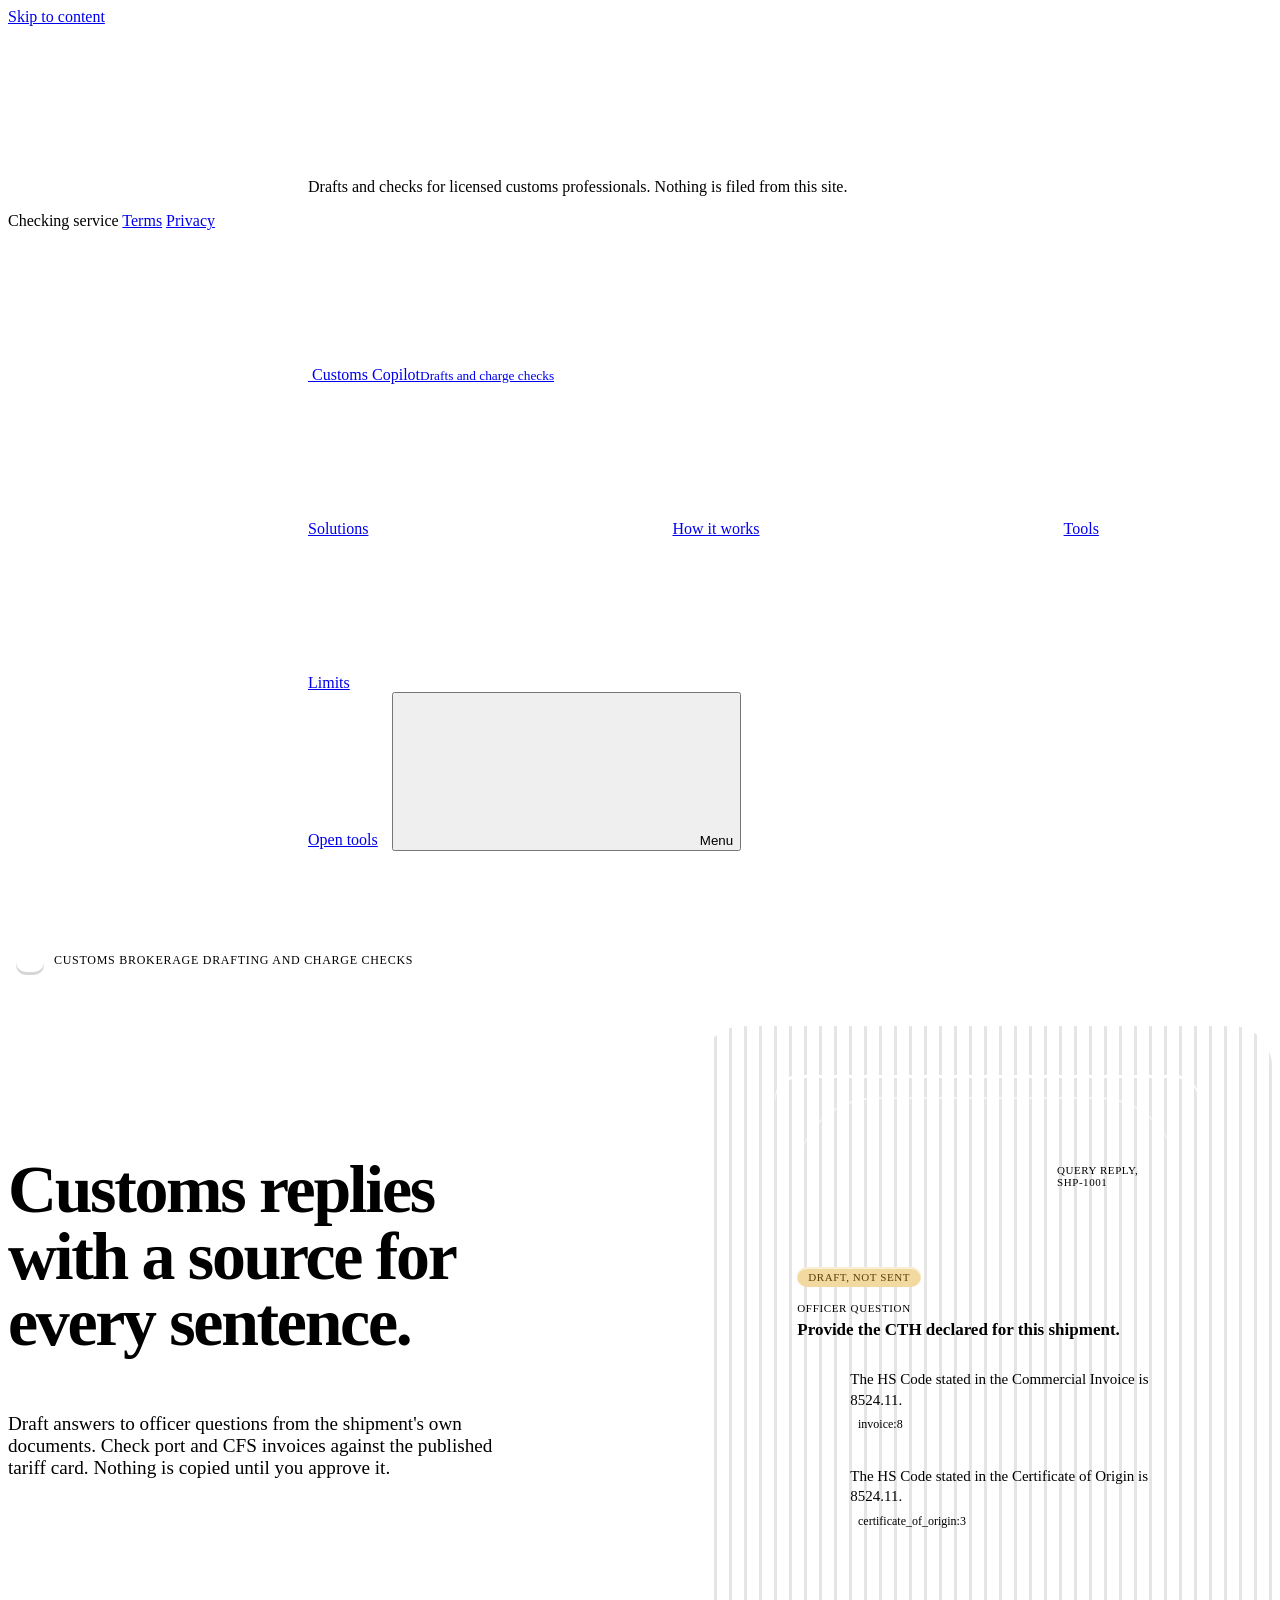
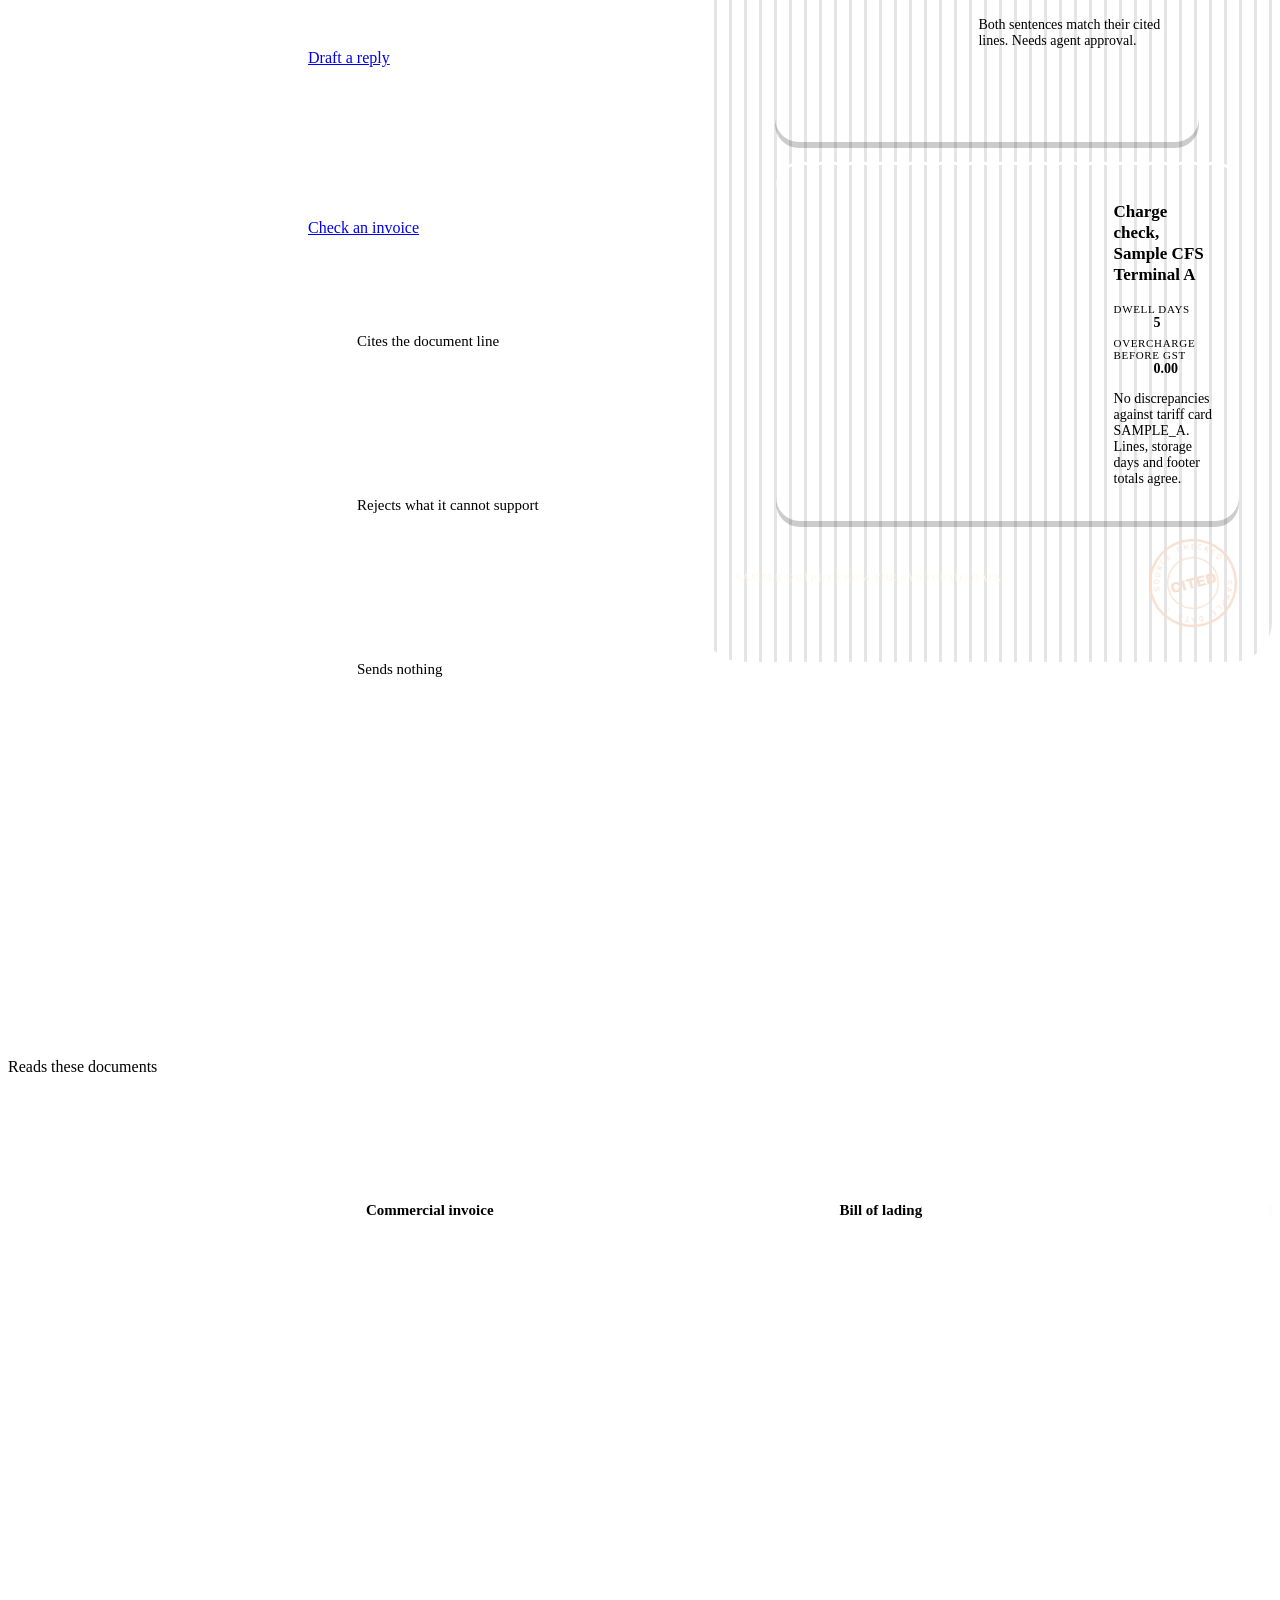
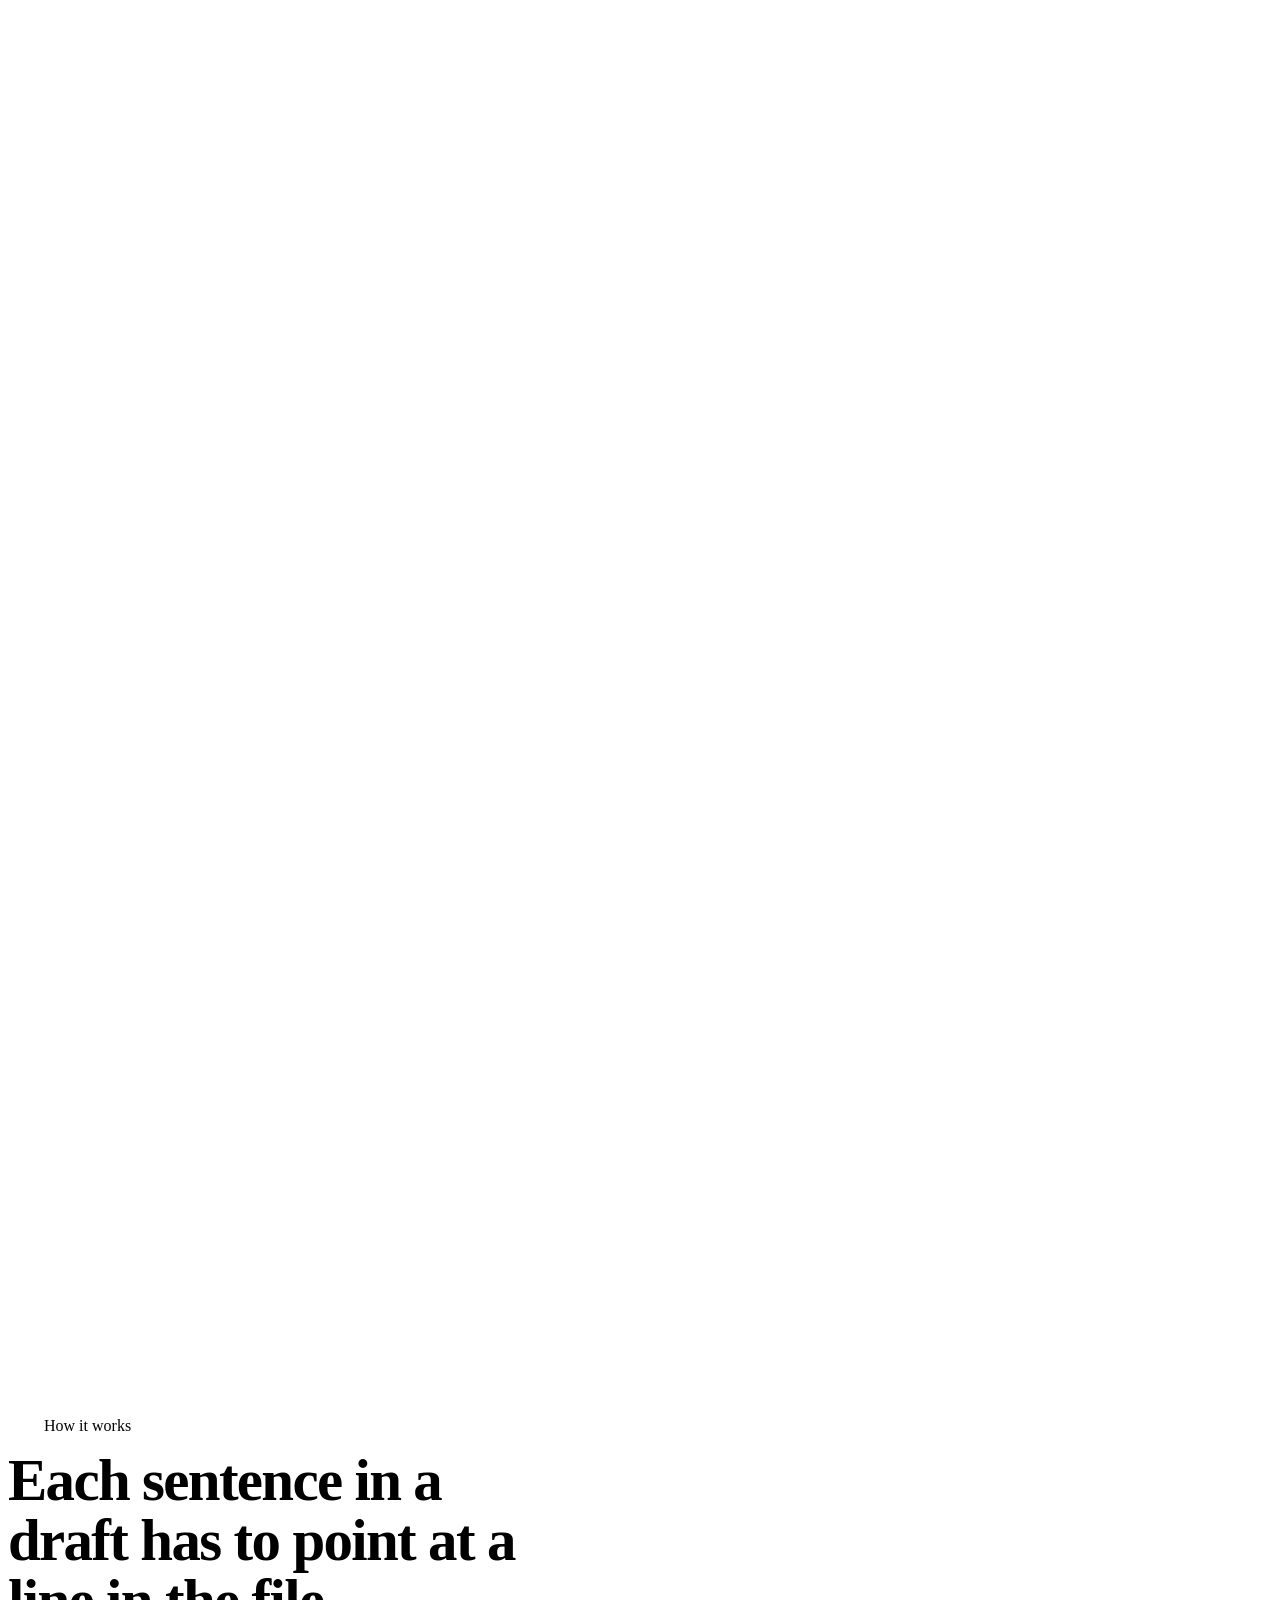
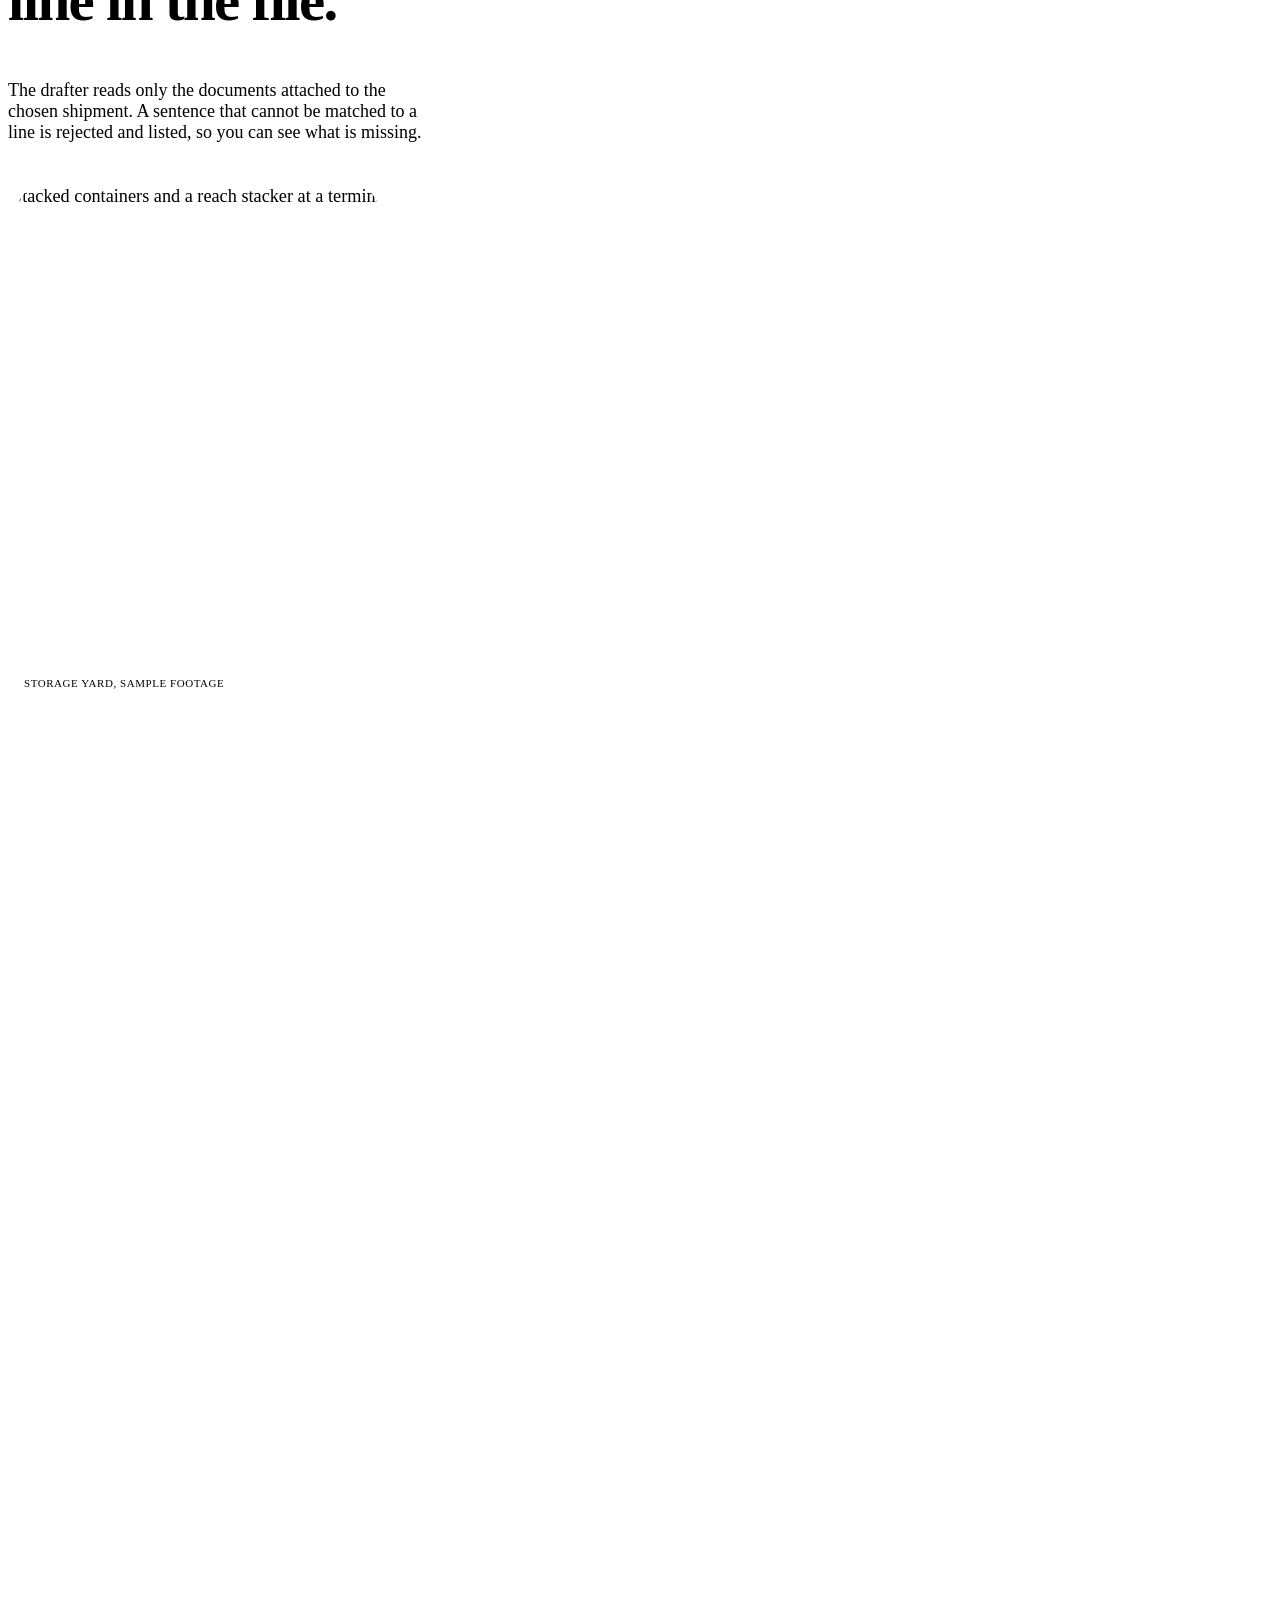
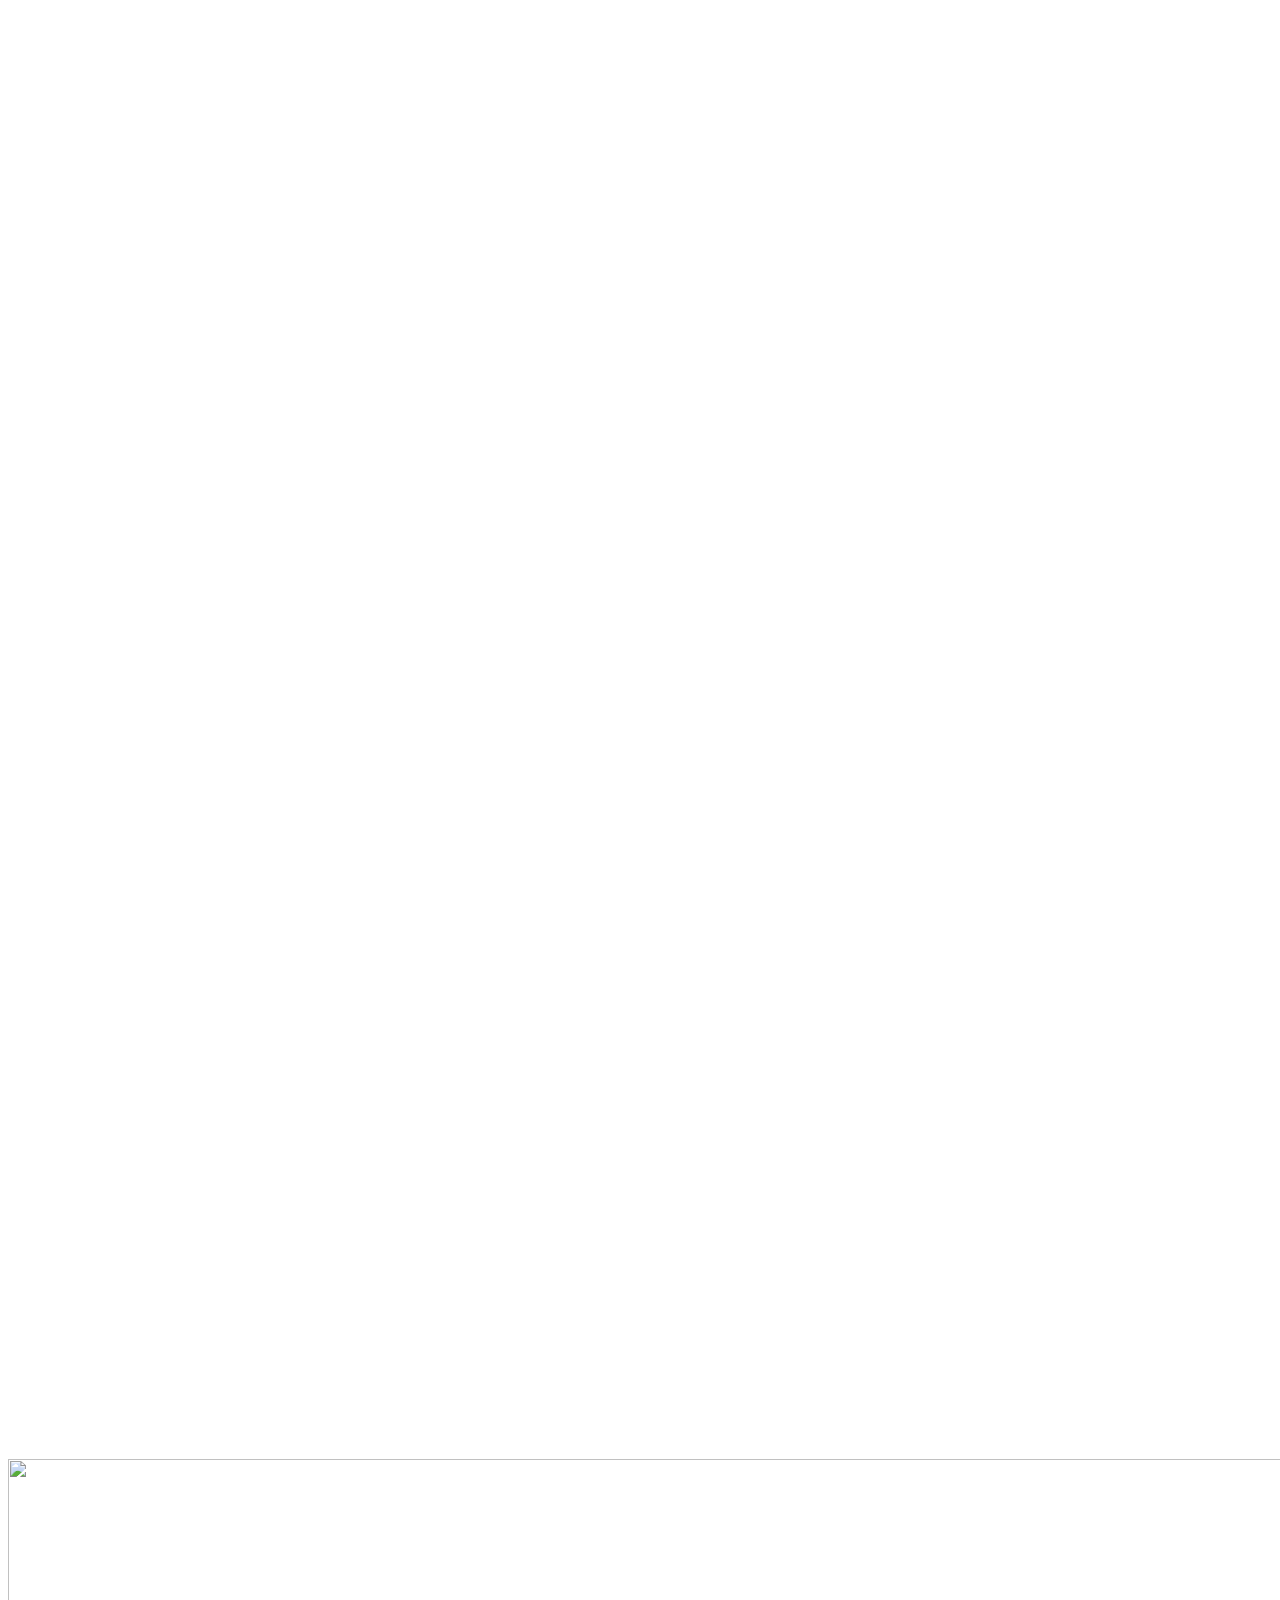
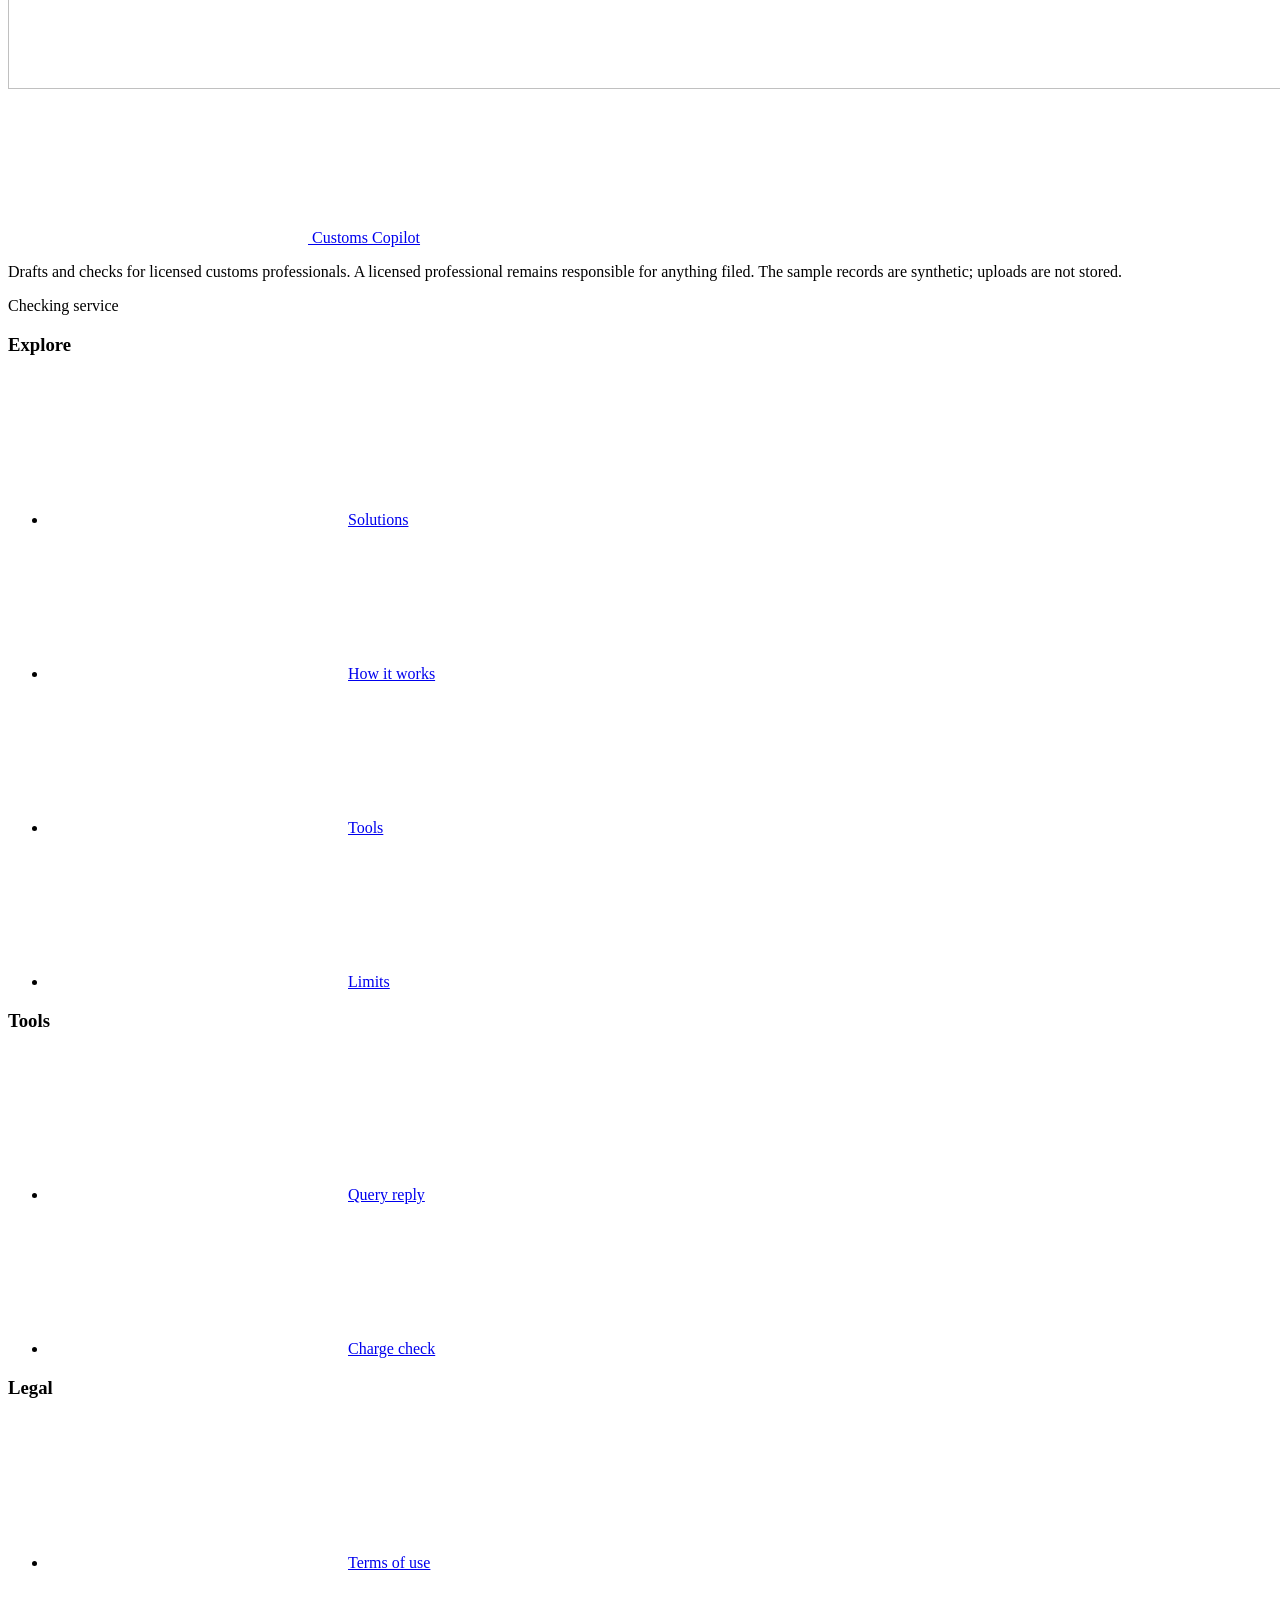
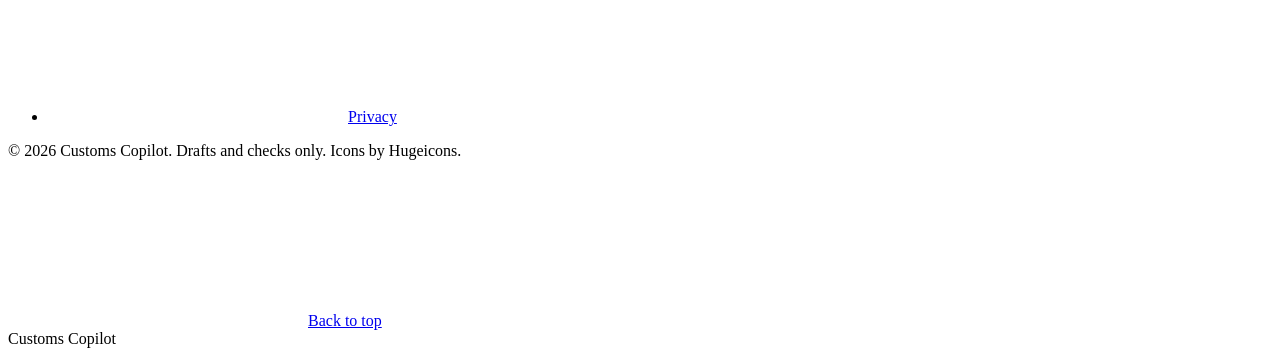
==== commit ef94c85b: "drafts: take real documents (upload or paste) instead of only samples - core/intake.py: label-based " ====
--- a/public/index.html
+++ b/public/index.html
@@ -135,6 +135,23 @@
 .upload-name { margin-top: 10px; font-family: var(--mono); font-size: 13px; color: var(--ink-2); overflow-wrap: anywhere; }
 .upload-name[hidden] { display: none; }
 .upload-name.err { color: var(--bad); }
+/* Document tray (query reply) */
+.tray { display: grid; grid-template-columns: 1fr 1fr; gap: 12px; }
+.slot { position: relative; }
+.slot input[type="file"] { position: absolute; width: 1px; height: 1px; opacity: 0; pointer-events: none; }
+.slot-drop { display: grid; gap: 3px; padding: 13px 46px 13px 16px; border-radius: 16px; background: var(--bone); box-shadow: inset 0 0 0 2px var(--line); cursor: pointer; transition: box-shadow 0.2s var(--ease), background 0.2s var(--ease); }
+.slot-drop:hover, .slot-drop:focus-within { box-shadow: inset 0 0 0 2px var(--clay); }
+.slot.over .slot-drop { background: var(--sand); box-shadow: inset 0 0 0 3px var(--clay); }
+.slot-title { font-family: var(--mono); font-size: 11px; letter-spacing: 0.07em; text-transform: uppercase; color: var(--muted); }
+.slot-state { font-size: 14px; color: var(--ink-2); overflow-wrap: anywhere; }
+.slot.ready .slot-state { color: var(--copper-deep); }
+.slot.bad .slot-state { color: var(--bad); }
+.slot-clear { position: absolute; top: 8px; right: 8px; width: 28px; height: 28px; display: grid; place-items: center; border: 0; border-radius: 9px; background: var(--bone-2); color: var(--muted); cursor: pointer; box-shadow: inset 0 0 0 2px var(--line); }
+.slot-clear[hidden] { display: none; }
+.slot-clear:hover { color: var(--bad); box-shadow: inset 0 0 0 2px var(--bad); }
+.slot-clear .icon { font-size: 16px; }
+.doc-summary { margin-top: 12px; font-family: var(--mono); font-size: 13px; color: var(--muted); }
+select:disabled { opacity: 0.55; cursor: not-allowed; }
 .row { display: flex; gap: 14px; flex-wrap: wrap; align-items: center; margin-top: 8px; }
 .status { min-height: 26px; margin-top: 14px; font-family: var(--mono); font-size: 14px; color: var(--ink-2); }
 .status.err { color: var(--bad); }
@@ -203,6 +220,7 @@
   .sol-panel .photo { max-width: 340px; }
   .cta-slab .photo { justify-self: start; }
   .grid { grid-template-columns: 1fr; }
+  .tray { grid-template-columns: 1fr; }
   .summary { grid-template-columns: repeat(2, minmax(0, 1fr)); }
 }
 @media (max-width: 560px) {
@@ -540,8 +558,8 @@
   <div class="wrap">
     <div class="sec-head reveal">
       <p class="label">Tools</p>
-      <h2 id="tools-title">Run both tools on the sample data.</h2>
-      <p>These tools call the live API. The shipments, questions and invoices are synthetic.</p>
+      <h2 id="tools-title">Run both tools on your own documents.</h2>
+      <p>Both tools call the live API. Bring your own invoice or shipment documents, or use the bundled samples.</p>
     </div>
 
     <div class="tool-shell reveal d1">
@@ -553,12 +571,51 @@
       <section class="panel" id="panel-query" role="tabpanel" aria-labelledby="tab-query">
         <div class="panel-intro">
           <h3>Draft a reply to an officer's question.</h3>
-          <p>Choose a shipment and a question. Every sentence in the result cites the document line it relies on. The draft is not sent anywhere.</p>
+          <p>Upload the shipment's documents and ask the question. Every sentence in the result cites the document line it relies on. The draft is not sent anywhere.</p>
+        </div>
+
+        <div class="field">
+          <span class="lab">Shipment documents</span>
+          <div class="tray" id="doc-tray">
+            <div class="slot" id="doc-invoice">
+              <input type="file" id="doc-invoice-file" accept=".txt,.csv,.md,.log,text/plain,.pdf,application/pdf" aria-label="Upload the commercial invoice">
+              <label class="slot-drop" for="doc-invoice-file" id="doc-invoice-drop">
+                <span class="slot-title">Commercial Invoice</span>
+                <span class="slot-state" id="doc-invoice-state">Drop a file or choose one</span>
+              </label>
+              <button class="slot-clear" type="button" id="doc-invoice-clear" hidden aria-label="Remove the commercial invoice"><svg class="icon" aria-hidden="true"><use href="/assets/icons.svg#i-cancel"/></svg></button>
+            </div>
+            <div class="slot" id="doc-bill_of_lading">
+              <input type="file" id="doc-bill_of_lading-file" accept=".txt,.csv,.md,.log,text/plain,.pdf,application/pdf" aria-label="Upload the bill of lading">
+              <label class="slot-drop" for="doc-bill_of_lading-file" id="doc-bill_of_lading-drop">
+                <span class="slot-title">Bill of Lading</span>
+                <span class="slot-state" id="doc-bill_of_lading-state">Drop a file or choose one</span>
+              </label>
+              <button class="slot-clear" type="button" id="doc-bill_of_lading-clear" hidden aria-label="Remove the bill of lading"><svg class="icon" aria-hidden="true"><use href="/assets/icons.svg#i-cancel"/></svg></button>
+            </div>
+            <div class="slot" id="doc-packing_list">
+              <input type="file" id="doc-packing_list-file" accept=".txt,.csv,.md,.log,text/plain,.pdf,application/pdf" aria-label="Upload the packing list">
+              <label class="slot-drop" for="doc-packing_list-file" id="doc-packing_list-drop">
+                <span class="slot-title">Packing List</span>
+                <span class="slot-state" id="doc-packing_list-state">Drop a file or choose one</span>
+              </label>
+              <button class="slot-clear" type="button" id="doc-packing_list-clear" hidden aria-label="Remove the packing list"><svg class="icon" aria-hidden="true"><use href="/assets/icons.svg#i-cancel"/></svg></button>
+            </div>
+            <div class="slot" id="doc-certificate_of_origin">
+              <input type="file" id="doc-certificate_of_origin-file" accept=".txt,.csv,.md,.log,text/plain,.pdf,application/pdf" aria-label="Upload the certificate of origin">
+              <label class="slot-drop" for="doc-certificate_of_origin-file" id="doc-certificate_of_origin-drop">
+                <span class="slot-title">Certificate of Origin</span>
+                <span class="slot-state" id="doc-certificate_of_origin-state">Drop a file or choose one</span>
+              </label>
+              <button class="slot-clear" type="button" id="doc-certificate_of_origin-clear" hidden aria-label="Remove the certificate of origin"><svg class="icon" aria-hidden="true"><use href="/assets/icons.svg#i-cancel"/></svg></button>
+            </div>
+          </div>
+          <p class="doc-summary" id="doc-summary">No documents loaded. Drafts use the sample shipment below.</p>
         </div>
 
         <div class="grid">
           <div class="field">
-            <label for="shipment">Shipment</label>
+            <label for="shipment">Sample shipment</label>
             <select id="shipment"></select>
           </div>
           <div class="field">
@@ -695,12 +752,12 @@
         <p>Drafts and checks are for a licensed professional to review. Nothing reaches an agency or a terminal from this page.</p>
       </details>
       <details>
-        <summary><span class="tile ochre sm"><svg class="icon" aria-hidden="true"><use href="/assets/icons.svg#i-invoice"/></svg></span><span>It reads the sample layout only.</span><span class="mark" aria-hidden="true"></span></summary>
-        <p>The invoice reader handles the layout in the sample data. Real invoices in other layouts are refused with a message, not guessed.</p>
+        <summary><span class="tile ochre sm"><svg class="icon" aria-hidden="true"><use href="/assets/icons.svg#i-invoice"/></svg></span><span>It reads text, not scans.</span><span class="mark" aria-hidden="true"></span></summary>
+        <p>An upload is read as text: a .txt or .csv file, a pasted block, or a PDF that carries a text layer. A scanned page has no text to read, so its text has to be pasted. The charge reader still expects the sample invoice layout and refuses another one with a message, rather than guessing at it.</p>
       </details>
       <details>
-        <summary><span class="tile ochre sm"><svg class="icon" aria-hidden="true"><use href="/assets/icons.svg#i-info"/></svg></span><span>The data is synthetic.</span><span class="mark" aria-hidden="true"></span></summary>
-        <p>Shipments, questions, tariff cards and invoices are made up for demonstration. Do not enter real customer or shipment data unless the terms say it is allowed. The <a href="/terms.html">terms</a> and <a href="/privacy.html">privacy notice</a> set out the rest.</p>
+        <summary><span class="tile ochre sm"><svg class="icon" aria-hidden="true"><use href="/assets/icons.svg#i-info"/></svg></span><span>The samples are synthetic; your uploads are not stored.</span><span class="mark" aria-hidden="true"></span></summary>
+        <p>The bundled shipments, questions, tariff card and invoices are made up for demonstration. Anything you upload is used for that one request: the application keeps no database, writes nothing to disk and holds no session. The <a href="/terms.html">terms</a> and <a href="/privacy.html">privacy notice</a> set out the rest.</p>
       </details>
     </div>
   </div>
@@ -711,8 +768,8 @@
     <div class="cta-slab reveal">
       <span class="door l" aria-hidden="true"><i></i></span><span class="door r" aria-hidden="true"><i></i></span>
       <div>
-        <h2 id="cta-title">See a sourced reply on the sample data.</h2>
-        <p>Pick a sample shipment, ask the officer's question, and read the citations. Nothing leaves the page unless you copy it.</p>
+        <h2 id="cta-title">See a sourced reply to your own question.</h2>
+        <p>Upload the documents, ask the officer's question, and read the citations. Nothing is filed, and the draft is not sent anywhere.</p>
         <div class="hero-actions">
           <a class="btn sand" href="#tools" data-tab="query"><svg class="icon" aria-hidden="true"><use href="/assets/icons.svg#i-mail"/></svg>Draft a reply</a>
           <a class="btn dark" href="#tools" data-tab="charges"><svg class="icon" aria-hidden="true"><use href="/assets/icons.svg#i-invoice"/></svg>Check an invoice</a>
@@ -736,7 +793,7 @@
         <span class="tile"><svg class="icon" aria-hidden="true"><use href="/assets/icons.svg#i-ship"/></svg></span>
         <span>Customs Copilot</span>
       </a>
-      <p>Drafts and checks for licensed customs professionals. A licensed professional remains responsible for anything filed. Sample data is synthetic.</p>
+      <p>Drafts and checks for licensed customs professionals. A licensed professional remains responsible for anything filed. The sample records are synthetic; uploads are not stored.</p>
       <span class="status-chip" role="status"><i class="dot"></i><span data-status>Checking service</span></span>
     </div>
     <div class="foot-col">
@@ -870,6 +927,115 @@
     });
   }
 
+  /* File intake, shared by both tools: a .txt/.csv or a PDF becomes text. */
+
+  var MAX_TEXT = 20000;
+  var pdfLib = null;
+
+  function fileIsPdf(file) {
+    return /\.pdf$/.test((file.name || "").toLowerCase()) || file.type === "application/pdf";
+  }
+
+  function fileIsText(file) {
+    return /\.(txt|csv|md|log)$/.test((file.name || "").toLowerCase()) || /^text\//.test(file.type || "");
+  }
+
+  /* pdf.js is fetched only when a PDF is chosen, so the page works without it. */
+  function loadPdfLib() {
+    if (window.pdfjsLib) return Promise.resolve(window.pdfjsLib);
+    if (pdfLib) return pdfLib;
+    pdfLib = new Promise(function (resolve, reject) {
+      var base = "https://cdnjs.cloudflare.com/ajax/libs/pdf.js/3.11.174/";
+      var tag = document.createElement("script");
+      tag.src = base + "pdf.min.js";
+      tag.onload = function () {
+        window.pdfjsLib.GlobalWorkerOptions.workerSrc = base + "pdf.worker.min.js";
+        resolve(window.pdfjsLib);
+      };
+      tag.onerror = function () {
+        pdfLib = null;
+        reject(new Error("The PDF reader could not be loaded. Check the connection, or paste the text instead."));
+      };
+      document.head.appendChild(tag);
+    });
+    return pdfLib;
+  }
+
+  function pdfLines(page) {
+    return page.getTextContent().then(function (content) {
+      var rows = {};
+      content.items.forEach(function (item) {
+        if (!item.str || !item.str.trim()) return;
+        var key = Math.round(item.transform[5] / 3);
+        (rows[key] = rows[key] || []).push({ x: item.transform[4], s: item.str });
+      });
+      return Object.keys(rows).map(Number).sort(function (a, b) { return b - a; }).map(function (key) {
+        var line = "";
+        rows[key].sort(function (a, b) { return a.x - b.x; }).forEach(function (item) {
+          if (line && !/\s$/.test(line) && !/^\s/.test(item.s)) line += " ";
+          line += item.s;
+        });
+        return line.replace(/\s+/g, " ").trim();
+      }).filter(Boolean).join("\n");
+    });
+  }
+
+  function pdfToText(file) {
+    return loadPdfLib().then(function (lib) {
+      return file.arrayBuffer().then(function (buf) { return lib.getDocument({ data: buf }).promise; });
+    }).then(function (pdf) {
+      var pages = [];
+      for (var n = 1; n <= pdf.numPages; n++) pages.push(pdf.getPage(n).then(pdfLines));
+      return Promise.all(pages);
+    }).then(function (parts) { return parts.filter(Boolean).join("\n"); });
+  }
+
+  function readFileText(file) {
+    var pdf = fileIsPdf(file), text = fileIsText(file);
+    if (!pdf && !text) {
+      return Promise.reject(new Error("Only .txt, .csv or .pdf files can be read here. Paste the text instead."));
+    }
+    return (pdf ? pdfToText(file) : file.text()).then(function (value) {
+      value = (value || "").replace(/\r\n?/g, "\n").trim();
+      if (!value) {
+        throw new Error(pdf
+          ? "That PDF has no text layer, so nothing could be read. Paste the text instead."
+          : "That file is empty.");
+      }
+      if (value.length > MAX_TEXT) {
+        throw new Error("The file is " + value.length.toLocaleString() + " characters; the limit is " + MAX_TEXT.toLocaleString() + ".");
+      }
+      return value;
+    });
+  }
+
+  /* Wire a file input and a drop target to one callback. */
+  function bindUpload(input, drop, onText, onNote) {
+    function take(file) {
+      if (!file) return;
+      onNote("Reading " + (file.name || "the file") + "...", false);
+      readFileText(file).then(function (text) {
+        onText(text, file.name || "the file");
+      }).catch(function (err) {
+        onNote(err.message, true);
+      });
+    }
+    input.addEventListener("change", function () {
+      take(input.files && input.files[0]);
+      input.value = "";
+    });
+    ["dragenter", "dragover"].forEach(function (ev) {
+      drop.addEventListener(ev, function (e) { e.preventDefault(); drop.classList.add("over"); });
+    });
+    ["dragleave", "dragend", "drop"].forEach(function (ev) {
+      drop.addEventListener(ev, function (e) { e.preventDefault(); drop.classList.remove("over"); });
+    });
+    drop.addEventListener("drop", function (e) {
+      var dt = e.dataTransfer;
+      take(dt && dt.files && dt.files[0]);
+    });
+  }
+
   /* Tabs */
 
   var tabs = [$("tab-query"), $("tab-charges")];
@@ -907,6 +1073,50 @@
   /* Query reply */
 
   var qSelect = $("shipment"), sampleQ = $("sample-q"), question = $("question");
+
+  /* Uploaded documents. While any are loaded they are the draft's source and
+     the sample shipment picker is ignored. */
+
+  var DOC_SLOTS = ["invoice", "bill_of_lading", "packing_list", "certificate_of_origin"];
+  var uploaded = {};
+
+  function slotState(kind, msg, cls) {
+    $("doc-" + kind + "-state").textContent = msg;
+    $("doc-" + kind).classList.toggle("ready", cls === "ready");
+    $("doc-" + kind).classList.toggle("bad", cls === "bad");
+  }
+
+  function refreshTray() {
+    var count = Object.keys(uploaded).length;
+    qSelect.disabled = count > 0;
+    sampleQ.disabled = count > 0;
+    $("doc-summary").textContent = count
+      ? "Using your " + (count === 1 ? "uploaded document" : count + " uploaded documents") + ". The sample shipment below is ignored."
+      : "No documents loaded. Drafts use the sample shipment below.";
+  }
+
+  DOC_SLOTS.forEach(function (kind) {
+    var input = $("doc-" + kind + "-file"), clear = $("doc-" + kind + "-clear");
+    bindUpload(input, $("doc-" + kind), function (text, name) {
+      uploaded[kind] = text;
+      slotState(kind, name + " \u00b7 " + text.length.toLocaleString() + " characters", "ready");
+      clear.hidden = false;
+      clearDraft();
+      refreshTray();
+    }, function (msg) {
+      slotState(kind, msg, "bad");
+    });
+    clear.addEventListener("click", function () {
+      delete uploaded[kind];
+      input.value = "";
+      slotState(kind, "Drop a file or choose one", null);
+      clear.hidden = true;
+      clearDraft();
+      refreshTray();
+    });
+  });
+
+  refreshTray();
 
   function loadShipments() {
     api("/shipments").then(function (body) {
@@ -958,9 +1168,21 @@
     setStatus(msg || "", false, $("approve-status"));
   }
 
+  function readSummary(read) {
+    if (!read) return "";
+    var kinds = Object.keys(read);
+    if (!kinds.length) return "";
+    return "Read: " + kinds.map(function (k) {
+      return k.replace(/_/g, " ") + " " + read[k] + " field" + (read[k] === 1 ? "" : "s");
+    }).join(", ");
+  }
+
   function renderDraft(d) {
     $("draft-out").hidden = false;
-    $("draft-meta").textContent = "Mode: " + (d.mode || "offline") + "    Intent: " + (d.intent || "general");
+    var source = d.source === "upload" ? "uploaded documents" : "sample " + (d.shipment_id || "");
+    var read = readSummary(d.read);
+    $("draft-meta").textContent = "Source: " + source + "    Mode: " + (d.mode || "offline") +
+      "    Intent: " + (d.intent || "general") + (read ? "\n" + read : "");
     $("draft-text").value = d.draft || "";
 
     var sentences = d.sentences || [];
@@ -1013,15 +1235,19 @@
   $("draft-btn").addEventListener("click", function () {
     var q = question.value.trim();
     if (!q) { setStatus("Enter a question first.", true, $("query-status")); return; }
+    var kinds = Object.keys(uploaded);
+    var payload = { question: q, use_llm: llmAvailable && $("use-llm").checked };
+    if (kinds.length) {
+      payload.documents = {};
+      kinds.forEach(function (k) { payload.documents[k] = uploaded[k]; });
+    } else {
+      payload.shipment_id = qSelect.value;
+    }
     var btn = $("draft-btn");
     var seq = draftSeq;
     btn.disabled = true;
     setStatus("Drafting.", false, $("query-status"), true);
-    postJson("/draft", {
-      shipment_id: qSelect.value,
-      question: q,
-      use_llm: llmAvailable && $("use-llm").checked
-    }).then(function (d) {
+    postJson("/draft", payload).then(function (d) {
       if (seq !== draftSeq) return;
       setStatus("", false, $("query-status"));
       renderDraft(d);
@@ -1070,116 +1296,22 @@
     }).then(function () { btn.disabled = false; });
   });
 
-  /* Charge check: read an uploaded invoice file into the textarea */
-
-  var INVOICE_MAX = 20000;
-  var invoiceDrop = $("invoice-drop"), invoiceFile = $("invoice-file"), invoiceName = $("invoice-file-name");
-  var pdfLib = null;
-
-  function invoiceNote(msg, isErr) {
-    invoiceName.hidden = !msg;
-    invoiceName.textContent = msg || "";
-    invoiceName.classList.toggle("err", !!isErr);
-  }
-
-  /* pdf.js is fetched only when a PDF is chosen, so the page keeps working without it. */
-  function loadPdfLib() {
-    if (window.pdfjsLib) return Promise.resolve(window.pdfjsLib);
-    if (pdfLib) return pdfLib;
-    pdfLib = new Promise(function (resolve, reject) {
-      var base = "https://cdnjs.cloudflare.com/ajax/libs/pdf.js/3.11.174/";
-      var tag = document.createElement("script");
-      tag.src = base + "pdf.min.js";
-      tag.onload = function () {
-        window.pdfjsLib.GlobalWorkerOptions.workerSrc = base + "pdf.worker.min.js";
-        resolve(window.pdfjsLib);
-      };
-      tag.onerror = function () {
-        pdfLib = null;
-        reject(new Error("The PDF reader could not be loaded. Check the connection, or paste the text instead."));
-      };
-      document.head.appendChild(tag);
-    });
-    return pdfLib;
-  }
-
-  function pdfLines(page) {
-    return page.getTextContent().then(function (content) {
-      var rows = {};
-      content.items.forEach(function (item) {
-        if (!item.str || !item.str.trim()) return;
-        var key = Math.round(item.transform[5] / 3);
-        (rows[key] = rows[key] || []).push({ x: item.transform[4], s: item.str });
-      });
-      return Object.keys(rows).map(Number).sort(function (a, b) { return b - a; }).map(function (key) {
-        var line = "";
-        rows[key].sort(function (a, b) { return a.x - b.x; }).forEach(function (item) {
-          if (line && !/\s$/.test(line) && !/^\s/.test(item.s)) line += " ";
-          line += item.s;
-        });
-        return line.replace(/\s+/g, " ").trim();
-      }).filter(Boolean).join("\n");
-    });
-  }
-
-  function pdfToText(file) {
-    return loadPdfLib().then(function (lib) {
-      return file.arrayBuffer().then(function (buf) { return lib.getDocument({ data: buf }).promise; });
-    }).then(function (pdf) {
-      var pages = [];
-      for (var n = 1; n <= pdf.numPages; n++) pages.push(pdf.getPage(n).then(pdfLines));
-      return Promise.all(pages);
-    }).then(function (parts) { return parts.filter(Boolean).join("\n"); });
-  }
-
-  function readInvoiceFile(file) {
-    if (!file) return;
-    var name = file.name || "invoice";
-    var lower = name.toLowerCase(), kind = file.type || "";
-    var isPdf = /\.pdf$/.test(lower) || kind === "application/pdf";
-    var isText = /\.(txt|csv|md|log)$/.test(lower) || /^text\//.test(kind);
-    if (!isPdf && !isText) {
-      invoiceNote("Only .txt, .csv or .pdf files can be read here. Paste the text instead.", true);
-      return;
-    }
-    invoiceNote("Reading " + name + "...", false);
-    var job = isPdf ? pdfToText(file) : file.text();
-    job.then(function (text) {
-      text = (text || "").replace(/\r\n?/g, "\n").trim();
-      if (!text) throw new Error(isPdf ? "That PDF has no text layer, so nothing could be read. Paste the text instead." : "That file is empty.");
-      if (text.length > INVOICE_MAX) throw new Error("The invoice is " + text.length.toLocaleString() + " characters; the limit is " + INVOICE_MAX.toLocaleString() + ".");
-      $("invoice-text").value = text;
-      $("charge-out").hidden = true;
-      invoiceNote("Loaded " + name + " (" + text.length.toLocaleString() + " characters).", false);
-      setStatus("Review the text below, then check the invoice.", false, $("charge-status"));
-    }).catch(function (err) {
-      invoiceNote(err.message, true);
-    });
-  }
-
-  invoiceFile.addEventListener("change", function () {
-    readInvoiceFile(invoiceFile.files && invoiceFile.files[0]);
-    invoiceFile.value = "";
-  });
-
-  ["dragenter", "dragover"].forEach(function (ev) {
-    invoiceDrop.addEventListener(ev, function (e) {
-      e.preventDefault();
-      invoiceDrop.classList.add("over");
-    });
-  });
-
-  ["dragleave", "dragend", "drop"].forEach(function (ev) {
-    invoiceDrop.addEventListener(ev, function (e) {
-      e.preventDefault();
-      invoiceDrop.classList.remove("over");
-    });
-  });
-
-  invoiceDrop.addEventListener("drop", function (e) {
-    var dt = e.dataTransfer;
-    readInvoiceFile(dt && dt.files && dt.files[0]);
-  });
+  /* Charge check: an uploaded invoice file lands in the same textarea */
+
+  var invoiceNote = $("invoice-file-name");
+
+  function showInvoiceNote(msg, isErr) {
+    invoiceNote.hidden = !msg;
+    invoiceNote.textContent = msg || "";
+    invoiceNote.classList.toggle("err", !!isErr);
+  }
+
+  bindUpload($("invoice-file"), $("invoice-drop"), function (text, name) {
+    $("invoice-text").value = text;
+    $("charge-out").hidden = true;
+    showInvoiceNote("Loaded " + name + " (" + text.length.toLocaleString() + " characters).", false);
+    setStatus("Review the text below, then check the invoice.", false, $("charge-status"));
+  }, showInvoiceNote);
 
   $("check-btn").addEventListener("click", function () {
     var t = $("invoice-text").value.trim();
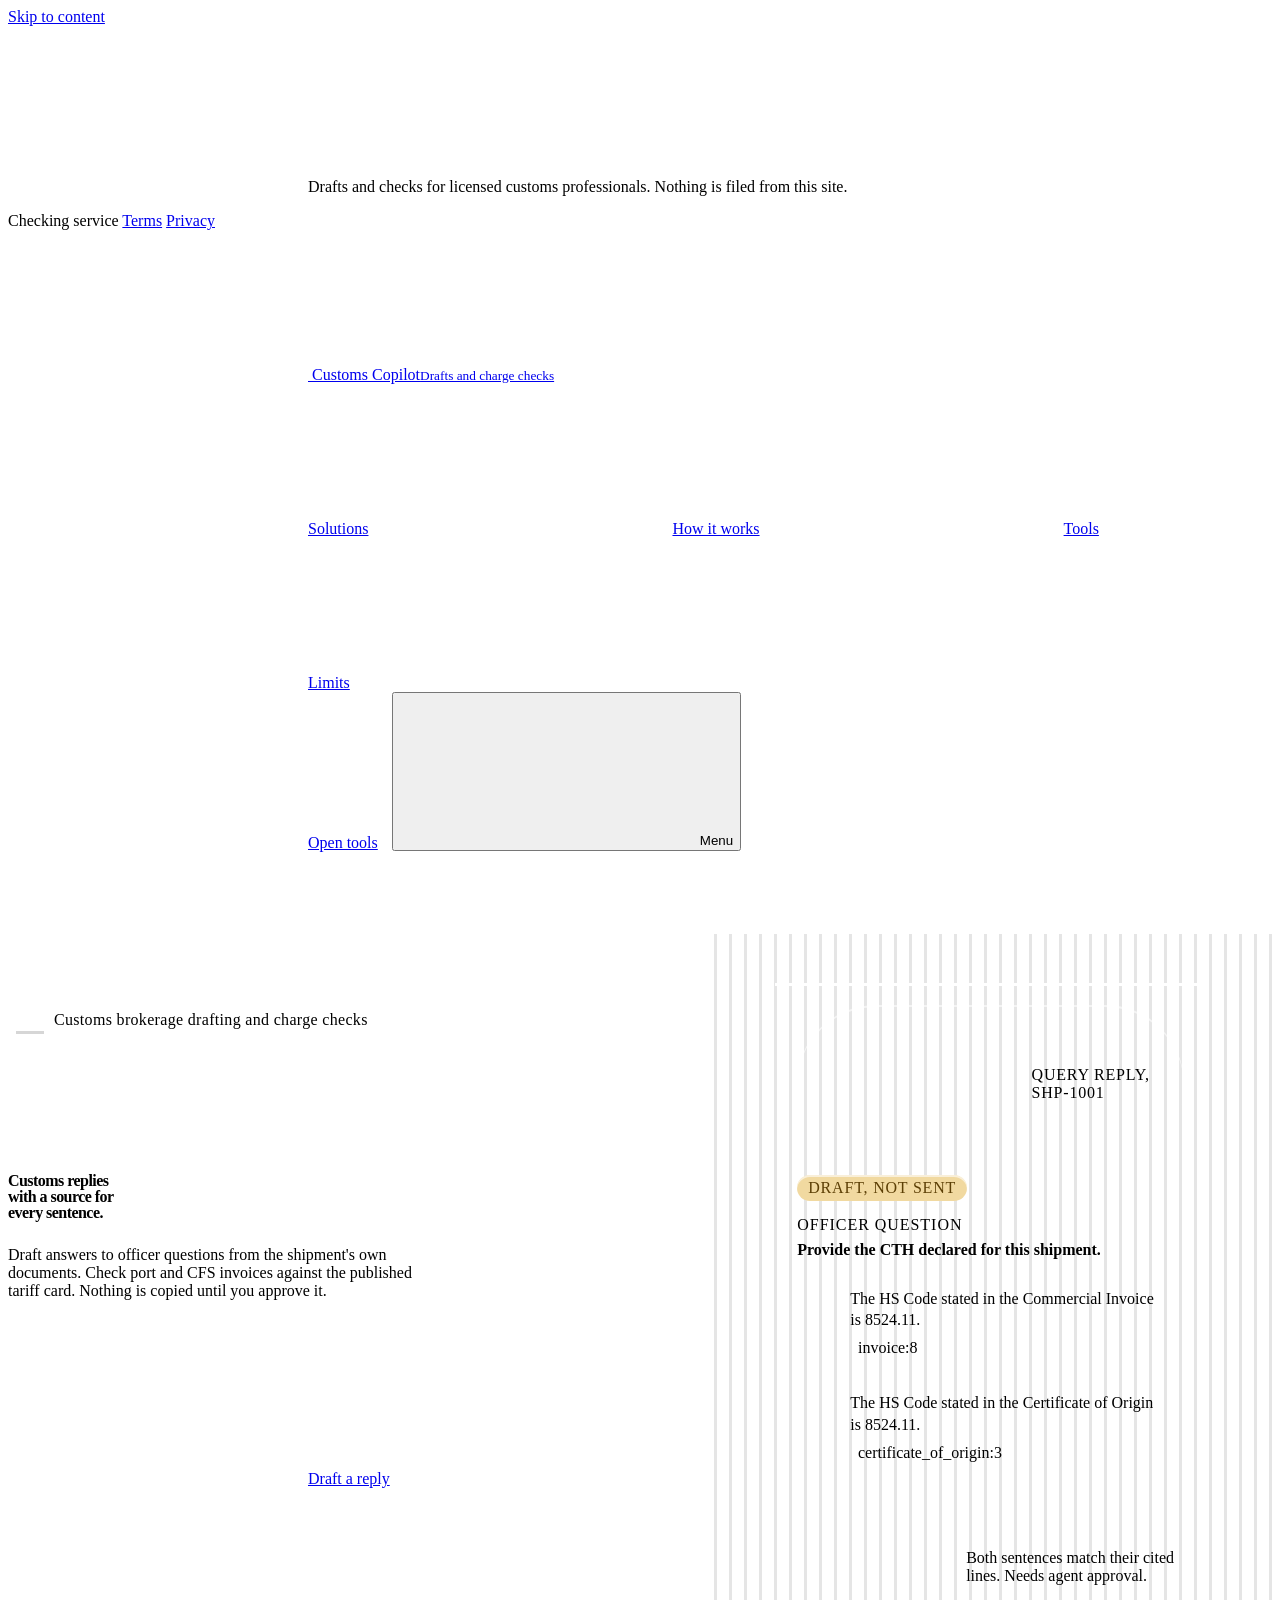
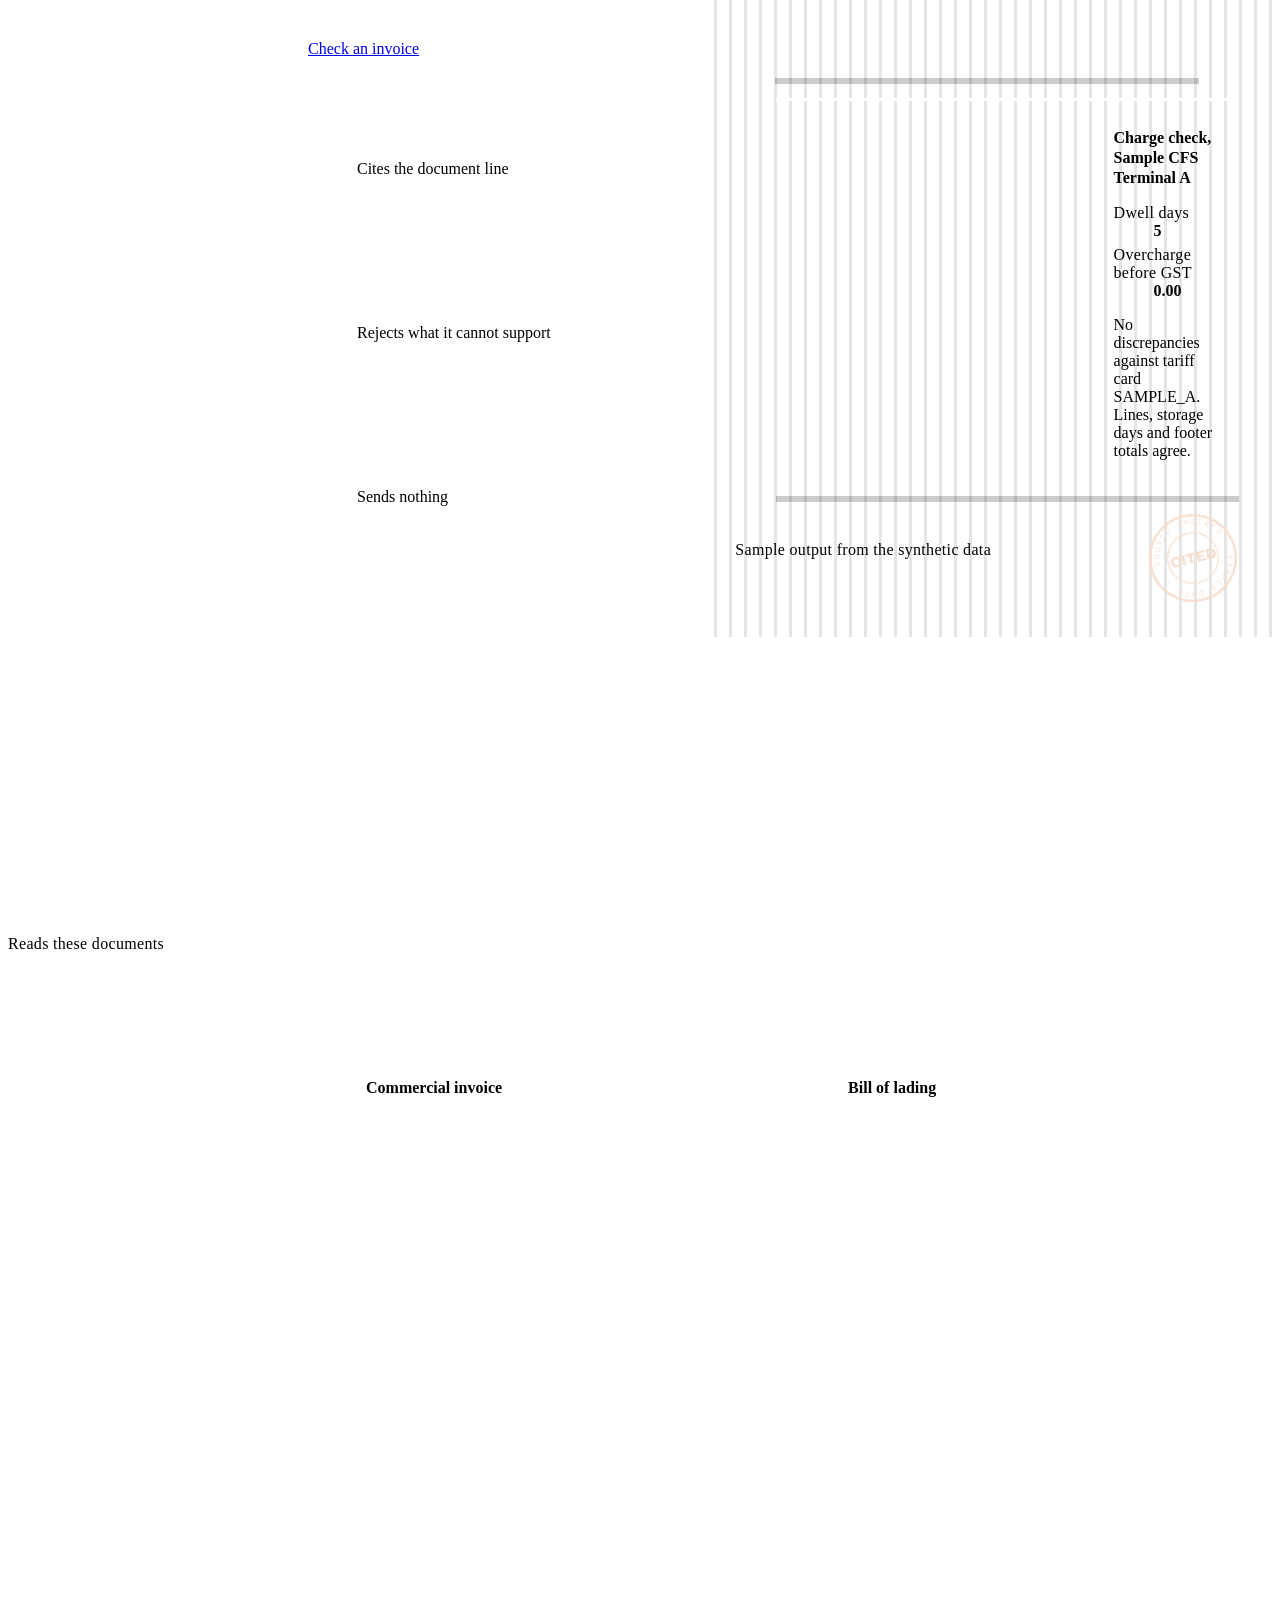
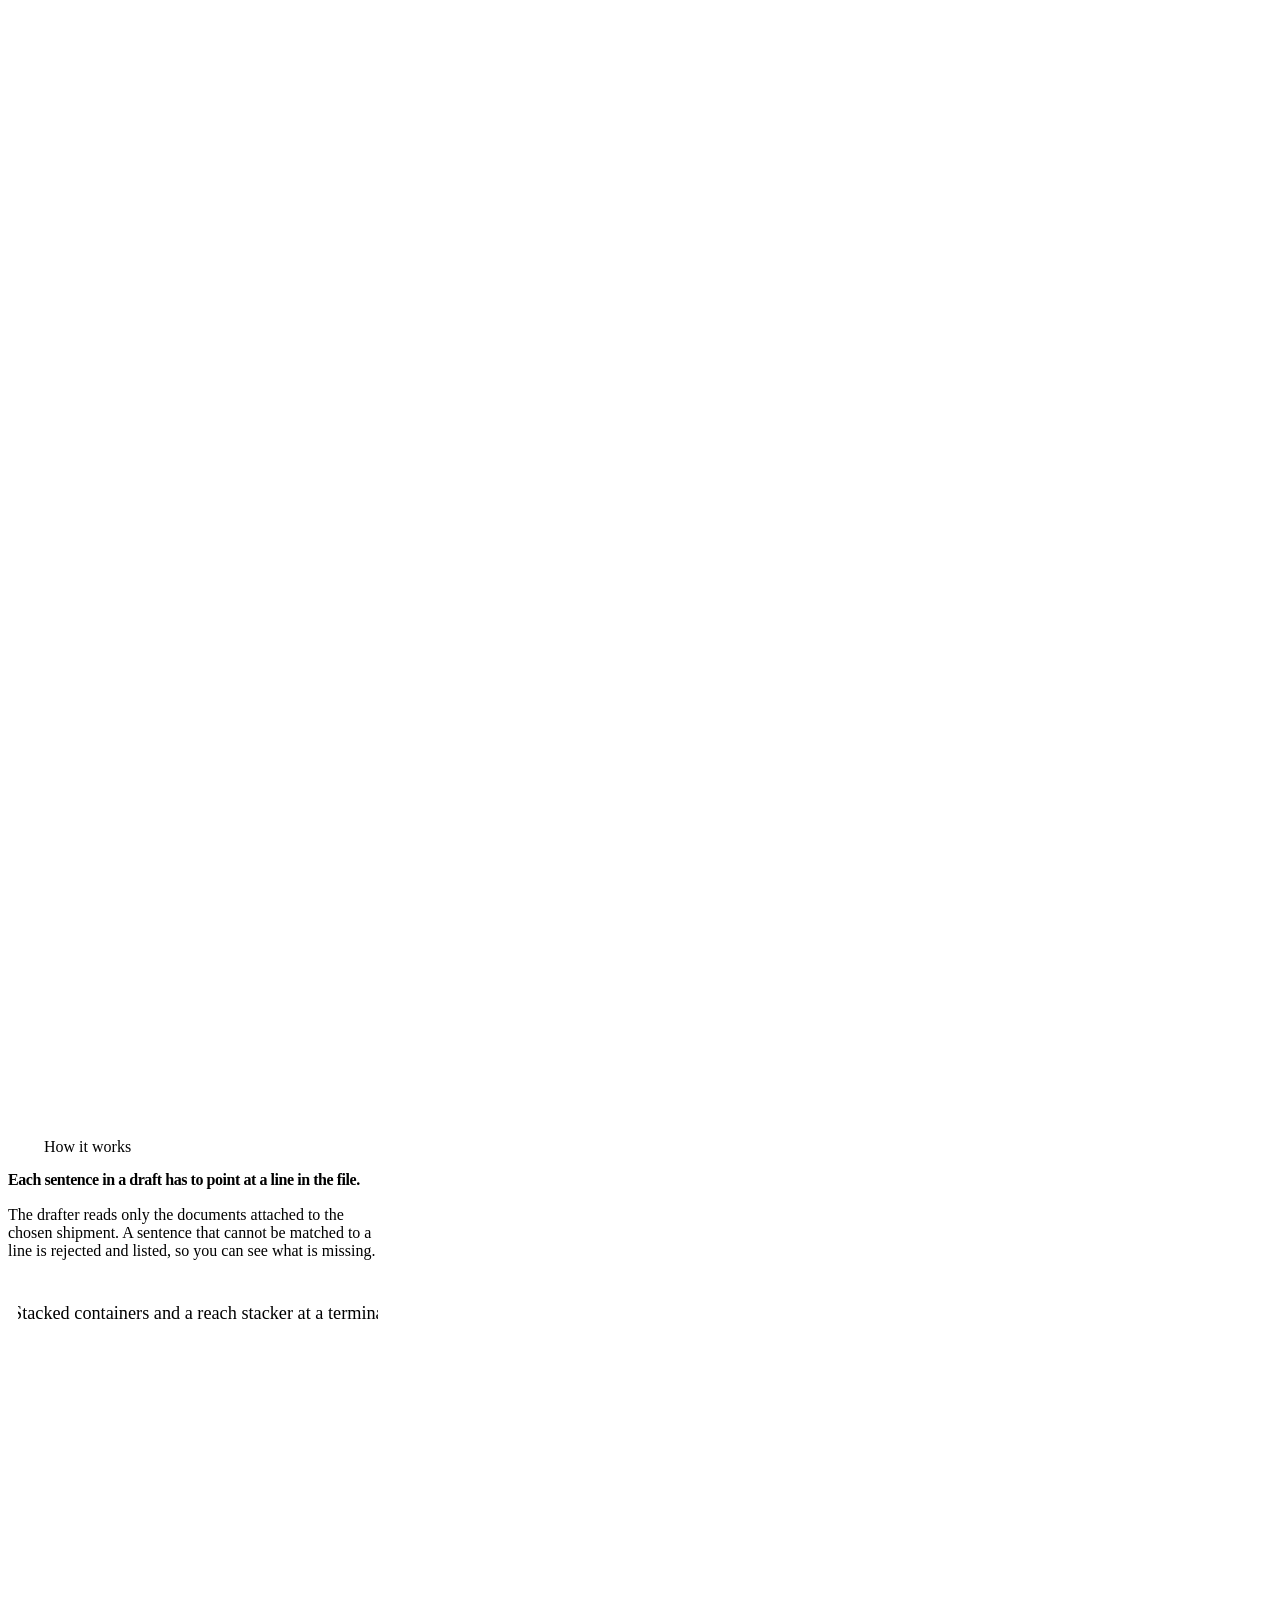
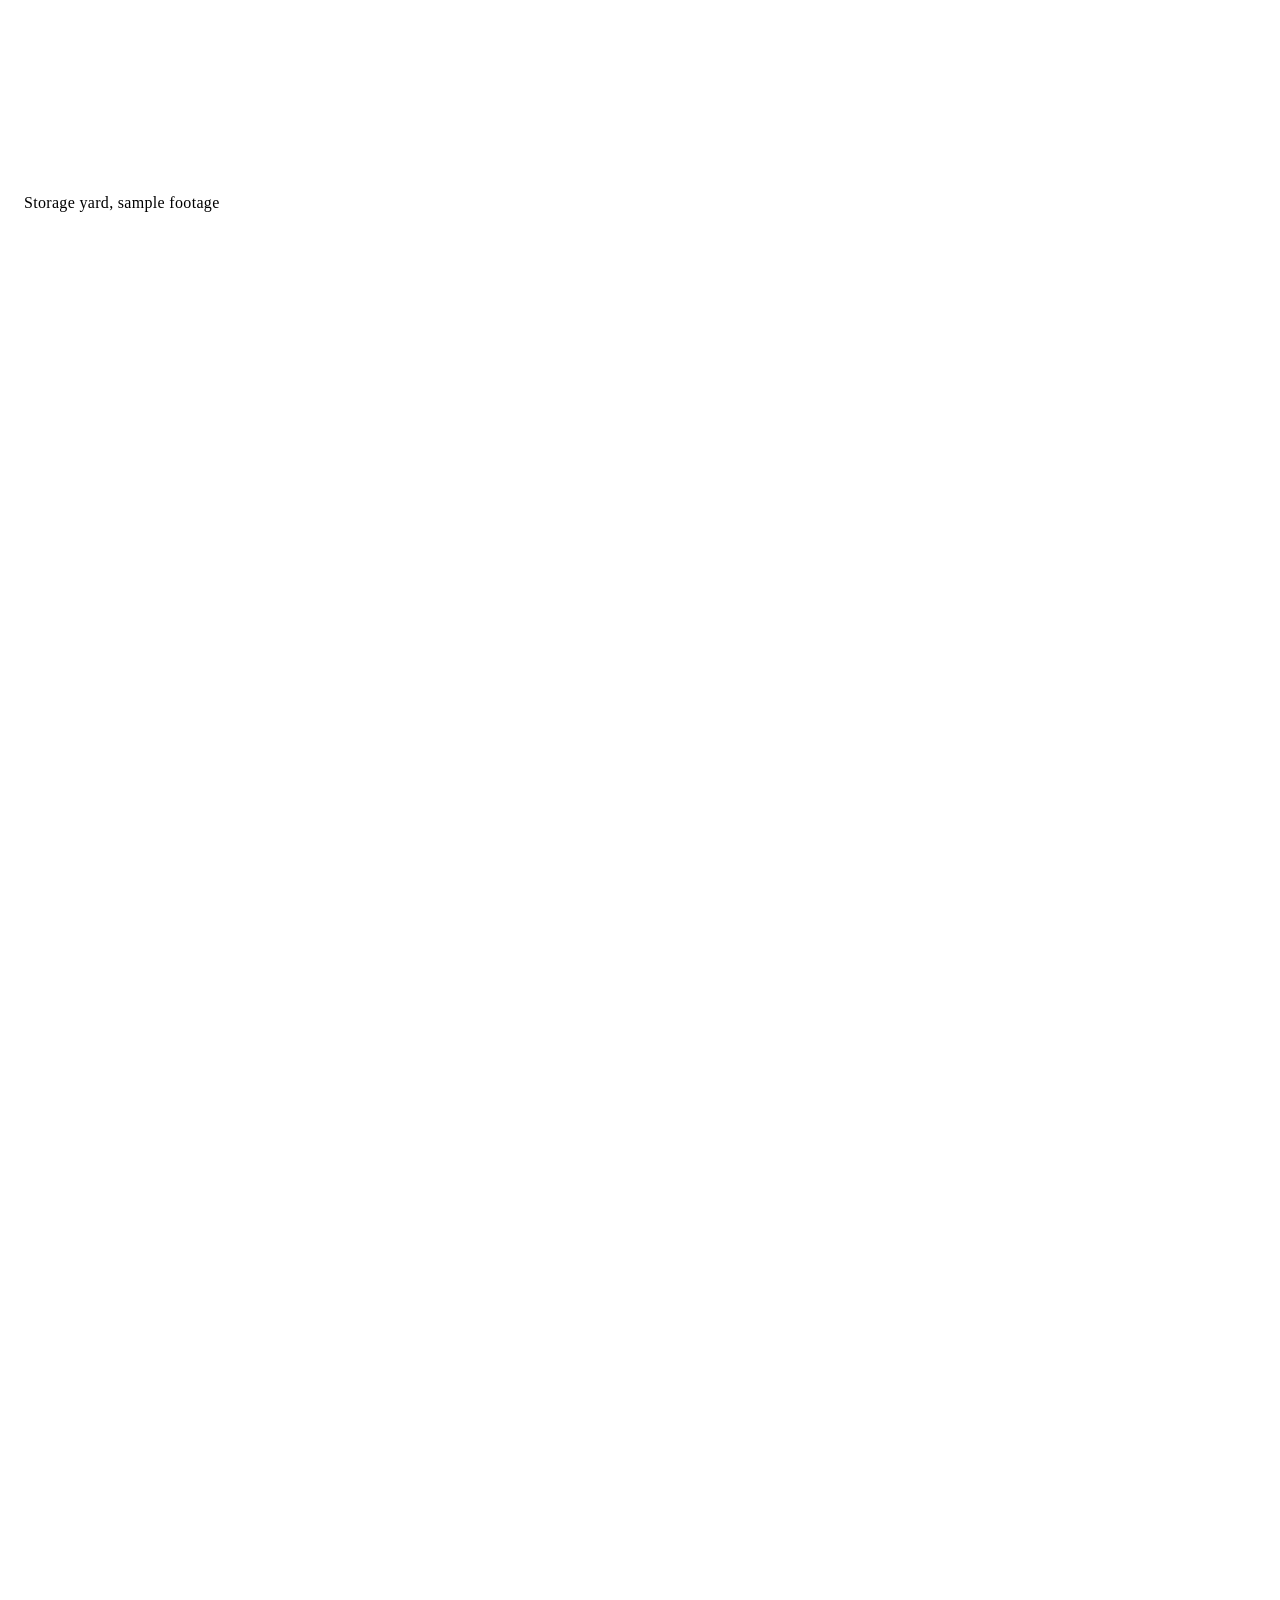
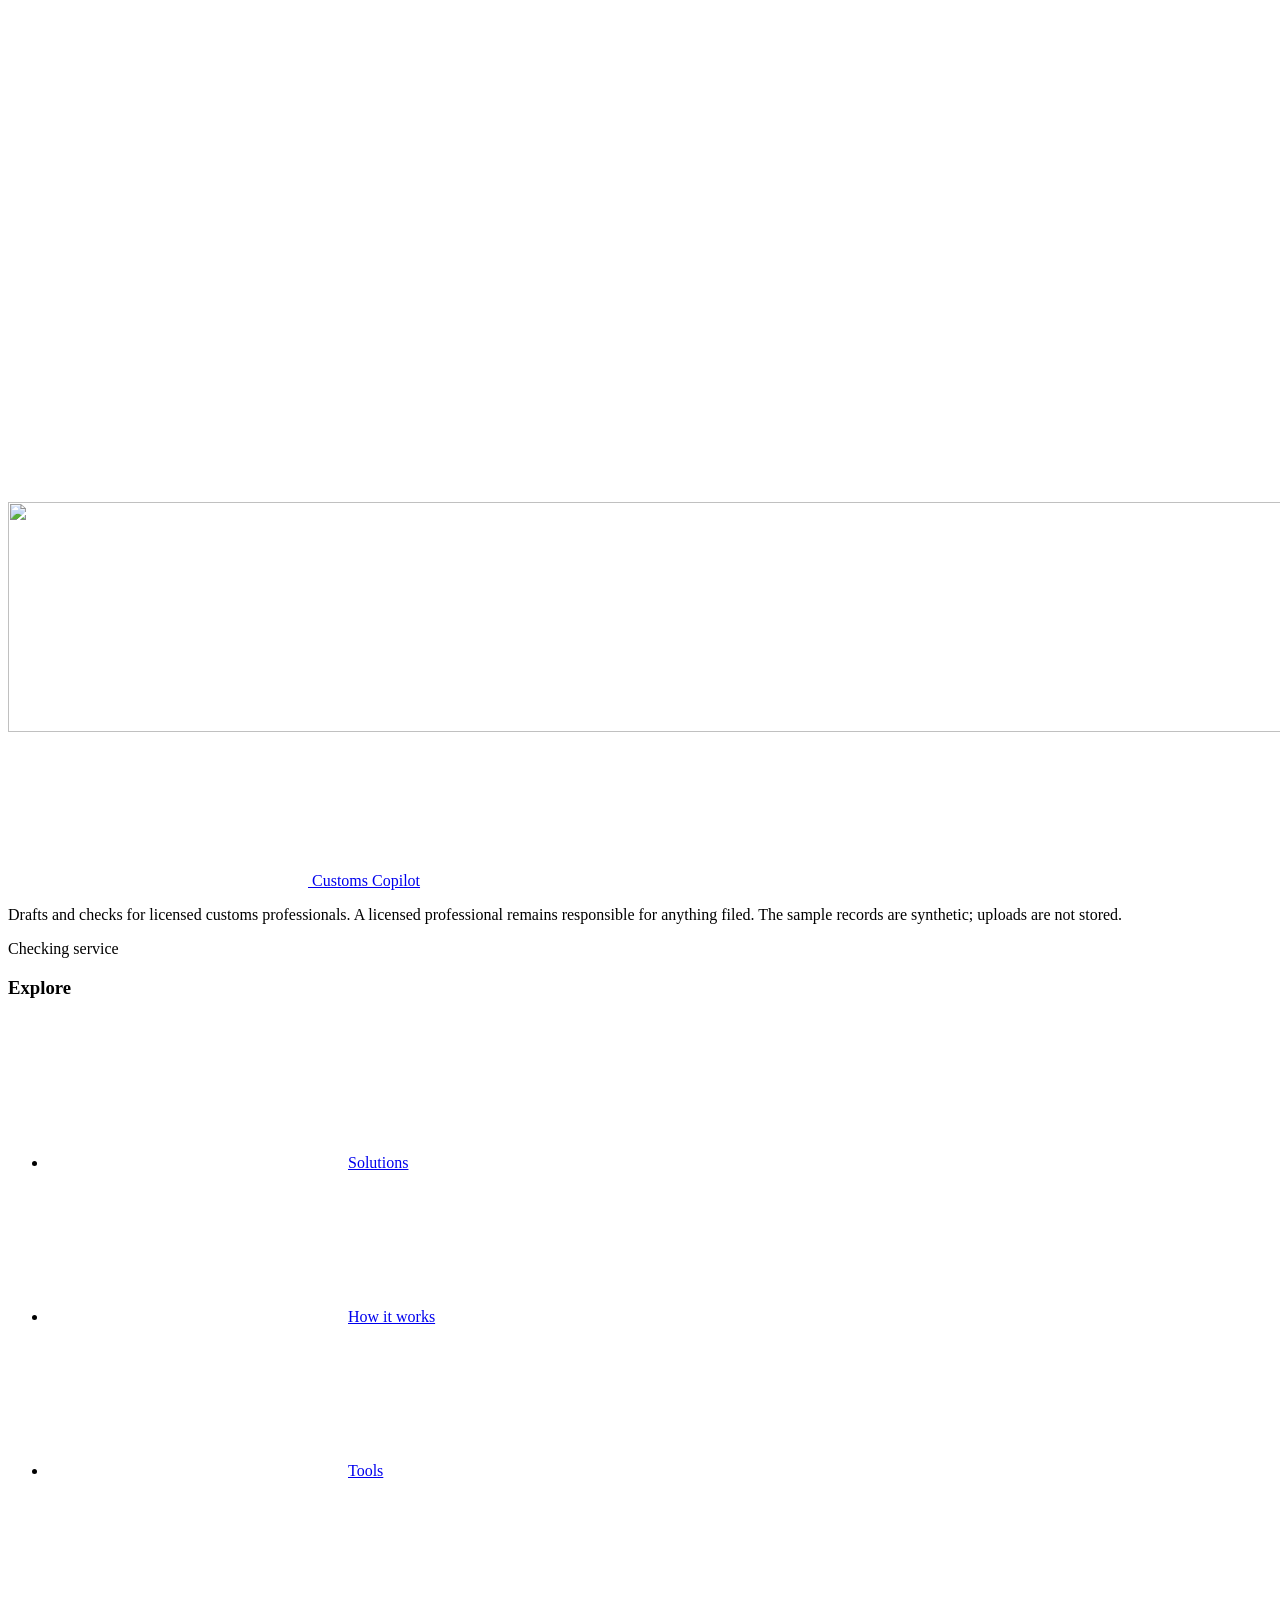
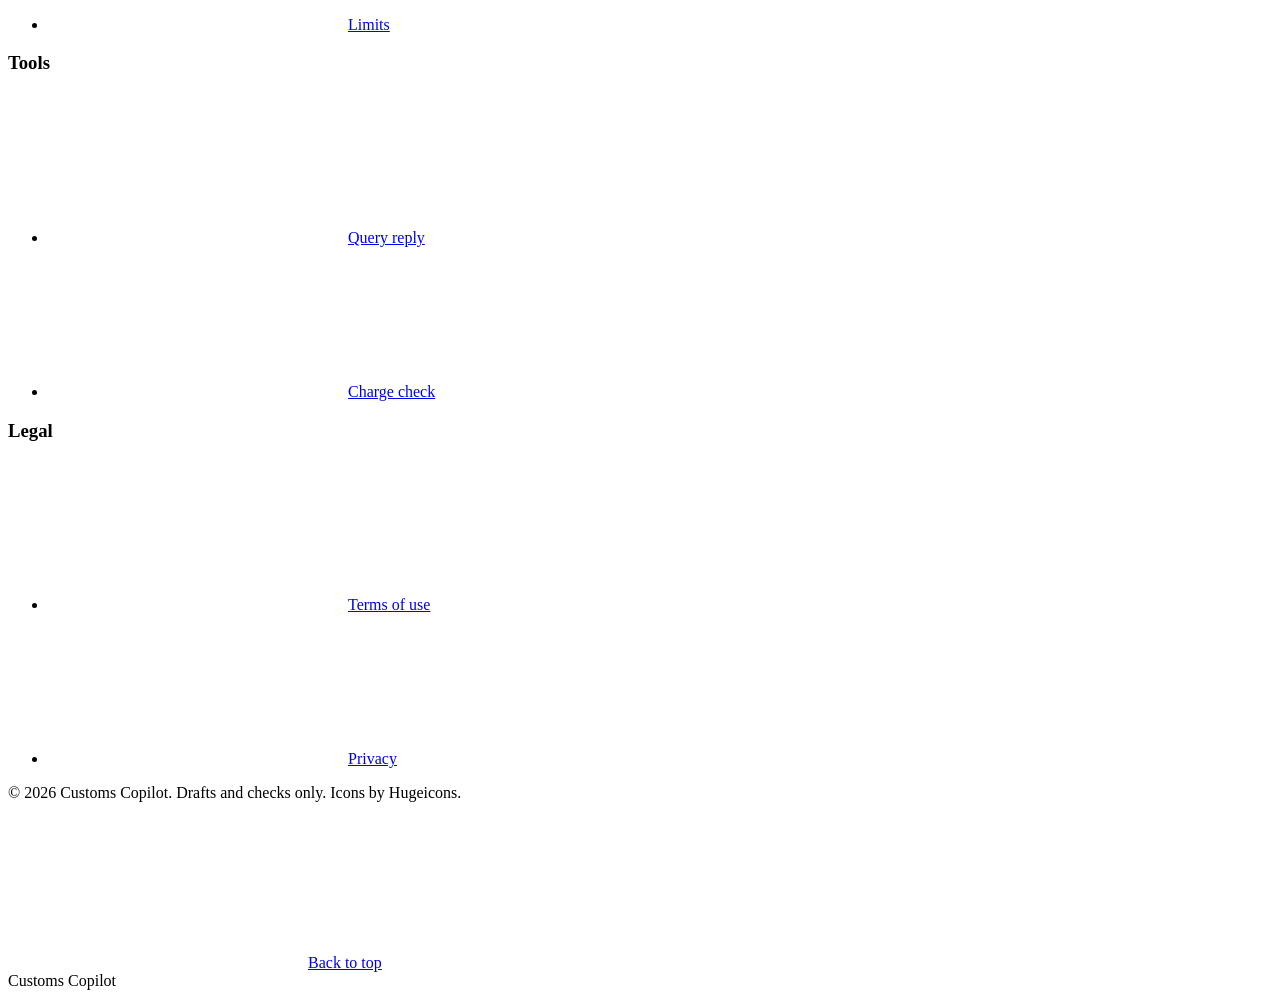
==== commit 02ebd825: "Fix 15 usability findings: shared type, colour and radius scales, button system, tabs, labels - Type" ====
--- a/public/index.html
+++ b/public/index.html
@@ -14,8 +14,8 @@
 <style>
 .section { padding: clamp(72px, 9vw, 128px) 0; }
 .sec-head { max-width: 820px; }
-.sec-head h2, .h2 { margin-top: 14px; font-size: clamp(34px, 4.6vw, 64px); line-height: 1.02; letter-spacing: -0.028em; font-weight: 800; font-stretch: 88%; }
-.sec-head p:not(.label) { margin-top: 18px; color: var(--ink-2); font-size: 18px; max-width: 58ch; }
+.sec-head h2, .h2 { margin-top: 14px; font-size: var(--fs-h2); line-height: 1.02; letter-spacing: -0.028em; font-weight: 800; font-stretch: 88%; }
+.sec-head p:not(.label) { margin-top: 18px; color: var(--ink-2); font-size: var(--fs-lg); max-width: 58ch; }
 
 .reveal { opacity: 0; transform: translateY(22px); transition: opacity 0.9s var(--ease), transform 0.9s var(--ease); }
 .reveal.in { opacity: 1; transform: none; }
@@ -24,69 +24,69 @@
 /* ---------- Hero ---------- */
 .hero { padding: clamp(40px, 6vw, 88px) 0 clamp(48px, 6vw, 80px); }
 .hero-grid { display: grid; grid-template-columns: minmax(0, 1.05fr) minmax(0, 0.95fr); gap: clamp(32px, 5vw, 80px); align-items: center; }
-.kicker { display: inline-flex; align-items: center; gap: 10px; padding: 7px 14px 7px 8px; background: var(--sand); border-radius: 999px; box-shadow: inset 0 2px 0 rgba(255, 255, 255, 0.6), 0 3px 0 var(--sand-2); margin-bottom: 28px; font-family: var(--mono); font-size: 12px; letter-spacing: 0.06em; text-transform: uppercase; color: var(--ink-2); }
-.kicker .tile { width: 28px; height: 28px; font-size: 15px; border-radius: 10px; margin: 0; box-shadow: inset 0 2px 0 rgba(255, 255, 255, 0.3), inset 0 -3px 0 rgba(0, 0, 0, 0.16); }
-.hero h1 { font-size: clamp(42px, 5.3vw, 78px); line-height: 0.98; letter-spacing: -0.034em; font-weight: 800; font-stretch: 86%; max-width: 15ch; }
+.kicker { display: inline-flex; align-items: center; gap: 10px; padding: 7px 14px 7px 8px; background: var(--sand); border-radius: 999px; box-shadow: inset 0 2px 0 rgba(255, 255, 255, 0.6), 0 3px 0 var(--sand-2); margin-bottom: 28px; font-family: var(--mono); font-size: var(--fs-xs); letter-spacing: 0.06em; text-transform: uppercase; color: var(--ink-2); }
+.kicker .tile { width: 28px; height: 28px; font-size: 15px; border-radius: var(--r-sm); margin: 0; box-shadow: inset 0 2px 0 rgba(255, 255, 255, 0.3), inset 0 -3px 0 rgba(0, 0, 0, 0.16); }
+.hero h1 { font-size: var(--fs-h1); line-height: 0.98; letter-spacing: -0.034em; font-weight: 800; font-stretch: 86%; max-width: 15ch; }
 .hero h1 .mark { color: var(--clay); }
-.lede { margin-top: 26px; font-size: clamp(17px, 1.5vw, 20px); color: var(--ink-2); max-width: 52ch; }
+.lede { margin-top: 26px; font-size: var(--fs-lg); color: var(--ink-2); max-width: 52ch; }
 .hero-actions { display: flex; gap: 16px; flex-wrap: wrap; margin-top: 34px; }
-.facts { list-style: none; display: flex; flex-wrap: wrap; gap: 14px 28px; margin-top: 30px; font-size: 15px; color: var(--ink-2); }
+.facts { list-style: none; display: flex; flex-wrap: wrap; gap: 14px 28px; margin-top: 30px; font-size: var(--fs-md); color: var(--ink-2); }
 .facts li { display: inline-flex; align-items: center; gap: 9px; }
 .facts .icon { font-size: 20px; color: var(--clay); }
 
-.slab { position: relative; border-radius: 40px; padding: clamp(18px, 2.6vw, 34px); background: var(--clay); box-shadow: inset 0 4px 0 rgba(255, 255, 255, 0.26), inset 0 -10px 0 rgba(0, 0, 0, 0.16), 0 10px 0 var(--clay-deep); overflow: hidden; }
+.slab { position: relative; border-radius: var(--r-xl); padding: clamp(18px, 2.6vw, 34px); background: var(--clay); box-shadow: inset 0 4px 0 rgba(255, 255, 255, 0.26), inset 0 -10px 0 rgba(0, 0, 0, 0.16), 0 10px 0 var(--clay-deep); overflow: hidden; }
 .slab::before { content: ""; position: absolute; inset: 0; background: repeating-linear-gradient(90deg, rgba(0, 0, 0, 0) 0 12px, rgba(0, 0, 0, 0.1) 12px 15px); pointer-events: none; }
 .slab > * { position: relative; }
-.paper { background: var(--bone-2); color: var(--ink); border-radius: 24px; padding: 22px 22px 20px; box-shadow: inset 0 3px 0 #fff, 0 6px 0 rgba(0, 0, 0, 0.2); }
+.paper { background: var(--bone-2); color: var(--ink); border-radius: var(--r-lg); padding: 22px 22px 20px; box-shadow: inset 0 3px 0 #fff, 0 6px 0 rgba(0, 0, 0, 0.2); }
 .paper-head { display: flex; align-items: center; justify-content: space-between; gap: 12px; flex-wrap: wrap; }
-.chip { display: inline-flex; align-items: center; gap: 7px; padding: 4px 11px; border-radius: 999px; background: var(--sand); font-family: var(--mono); font-size: 11px; letter-spacing: 0.05em; text-transform: uppercase; color: var(--ink-2); box-shadow: inset 0 2px 0 rgba(255, 255, 255, 0.6); }
+.chip { display: inline-flex; align-items: center; gap: 7px; padding: 4px 11px; border-radius: 999px; background: var(--sand); font-family: var(--mono); font-size: var(--fs-xs); letter-spacing: 0.05em; text-transform: uppercase; color: var(--ink-2); box-shadow: inset 0 2px 0 rgba(255, 255, 255, 0.6); }
 .chip.warn { background: #F1D9A0; color: #5C3F05; }
 .chip.ok { background: #BFDAD3; color: #17403A; }
-.paper .q { margin-top: 14px; font-weight: 700; font-size: 17px; line-height: 1.3; }
-.paper .q small { display: block; font-family: var(--mono); font-weight: 400; font-size: 11px; letter-spacing: 0.06em; text-transform: uppercase; color: var(--muted); margin-bottom: 4px; }
+.paper .q { margin-top: 14px; font-weight: 700; font-size: var(--fs-md); line-height: 1.3; }
+.paper .q small { display: block; font-family: var(--mono); font-weight: 400; font-size: var(--fs-xs); letter-spacing: 0.06em; text-transform: uppercase; color: var(--muted); margin-bottom: 4px; }
 .paper ol { list-style: none; margin-top: 14px; display: grid; gap: 10px; }
-.paper ol li { display: grid; gap: 4px; padding: 11px 13px; border-radius: 14px; background: var(--bone); box-shadow: inset 0 0 0 2px var(--line); font-size: 15px; line-height: 1.35; }
-.cite { display: inline-block; font-family: var(--mono); font-size: 12px; color: var(--clay-ink); white-space: nowrap; }
-.paper ol li .cite { background: var(--sand); padding: 2px 8px; border-radius: 8px; justify-self: start; }
-.paper .foot-note { margin-top: 14px; display: flex; align-items: center; gap: 8px; font-size: 14px; color: var(--ink-2); }
+.paper ol li { display: grid; gap: 4px; padding: 11px 13px; border-radius: var(--r-md); background: var(--bone); box-shadow: inset 0 0 0 2px var(--line); font-size: var(--fs-md); line-height: 1.35; }
+.cite { display: inline-block; font-family: var(--mono); font-size: var(--fs-xs); color: var(--clay-ink); white-space: nowrap; }
+.paper ol li .cite { background: var(--sand); padding: 2px 8px; border-radius: var(--r-sm); justify-self: start; }
+.paper .foot-note { margin-top: 14px; display: flex; align-items: center; gap: 8px; font-size: var(--fs-sm); color: var(--ink-2); }
 .paper .foot-note .icon { color: var(--copper); font-size: 18px; }
 .check-card { margin: 20px 0 0 clamp(0px, 8%, 56px); display: grid; grid-template-columns: auto 1fr; gap: 16px; align-items: start; }
-.check-card h3 { font-size: 17px; line-height: 1.25; font-weight: 700; }
-.check-card dl { display: flex; flex-wrap: wrap; gap: 6px 22px; margin-top: 8px; font-size: 14px; color: var(--ink-2); }
-.check-card dt { font-family: var(--mono); font-size: 11px; letter-spacing: 0.06em; text-transform: uppercase; color: var(--muted); }
+.check-card .card-title { font-size: var(--fs-md); line-height: 1.25; font-weight: 700; }
+.check-card dl { display: flex; flex-wrap: wrap; gap: 6px 22px; margin-top: 8px; font-size: var(--fs-sm); color: var(--ink-2); }
+.check-card dt { font-family: var(--mono); font-size: var(--fs-xs); letter-spacing: 0.06em; text-transform: uppercase; color: var(--muted); }
 .check-card dd { font-weight: 700; color: var(--ink); }
-.check-card p { margin-top: 8px; font-size: 14px; color: var(--ink-2); }
-.sample-tag { margin-top: 18px; font-family: var(--mono); font-size: 11px; letter-spacing: 0.06em; text-transform: uppercase; color: rgba(255, 246, 236, 0.9); }
+.check-card p { margin-top: 8px; font-size: var(--fs-sm); color: var(--ink-2); }
+.sample-tag { margin-top: 18px; font-family: var(--mono); font-size: var(--fs-xs); letter-spacing: 0.06em; text-transform: uppercase; color: var(--on-clay); }
 
 .docs { margin-top: clamp(44px, 6vw, 72px); }
 .docs .wrap { display: flex; align-items: center; gap: 18px 28px; flex-wrap: wrap; }
 .docs ul { list-style: none; display: flex; flex-wrap: wrap; gap: 12px; }
-.docs li { display: inline-flex; align-items: center; gap: 10px; padding: 8px 16px 8px 8px; background: var(--bone-2); border-radius: 16px; font-weight: 600; font-size: 15px; box-shadow: inset 0 0 0 2px var(--line), 0 4px 0 var(--line); margin-bottom: 4px; }
+.docs li { display: inline-flex; align-items: center; gap: 10px; padding: 8px 16px 8px 8px; background: var(--bone-2); border-radius: var(--r-md); font-weight: 600; font-size: var(--fs-md); box-shadow: inset 0 0 0 2px var(--line), 0 4px 0 var(--line); margin-bottom: 4px; }
 .docs li .tile { margin: 0; }
 
 /* ---------- Solutions ---------- */
 .solutions { background: var(--bone); }
 .sol { margin-top: clamp(40px, 5vw, 64px); display: grid; grid-template-columns: minmax(0, 340px) minmax(0, 1fr); gap: clamp(28px, 4vw, 64px); align-items: start; }
 .sol-tabs { display: grid; gap: 14px; }
-.sol-tab { display: grid; grid-template-columns: auto 1fr; gap: 16px; align-items: center; text-align: left; padding: 16px 18px; border: 0; border-radius: 22px; background: var(--bone-2); cursor: pointer; box-shadow: inset 0 0 0 2px var(--line), 0 5px 0 var(--line); margin-bottom: 5px; }
-.sol-tab strong { display: block; font-size: 19px; line-height: 1.15; letter-spacing: -0.01em; }
-.sol-tab span.s { display: block; margin-top: 4px; font-size: 14px; color: var(--muted); line-height: 1.35; }
+.sol-tab { display: grid; grid-template-columns: auto 1fr; gap: 16px; align-items: center; text-align: left; padding: 16px 18px; border: 0; border-radius: var(--r-lg); background: var(--bone-2); cursor: pointer; box-shadow: inset 0 0 0 2px var(--line), 0 5px 0 var(--line); margin-bottom: 5px; }
+.sol-tab strong { display: block; font-size: var(--fs-lg); line-height: 1.15; letter-spacing: -0.01em; }
+.sol-tab span.s { display: block; margin-top: 4px; font-size: var(--fs-sm); color: var(--muted); line-height: 1.35; }
 .sol-tab .tile { margin: 0; }
 .sol-tab[aria-selected="true"] { background: var(--sand); box-shadow: inset 0 0 0 3px var(--ink), 0 5px 0 var(--ink); }
 .sol-tab[aria-selected="true"] span.s { color: var(--ink-2); }
 .sol-panel[hidden] { display: none; }
 .sol-panel { display: grid; grid-template-columns: minmax(0, 0.8fr) minmax(0, 1.2fr); gap: clamp(24px, 3.4vw, 48px); align-items: start; }
-.photo { margin: 0; padding: 10px 10px 12px; border-radius: 30px; background: var(--sand); box-shadow: inset 0 3px 0 rgba(255, 255, 255, 0.6), 0 8px 0 var(--sand-2); margin-bottom: 8px; }
-.ph { overflow: hidden; border-radius: 22px; aspect-ratio: 3 / 4; background: var(--sand-2); }
+.photo { margin: 0; padding: 10px 10px 12px; border-radius: var(--r-lg); background: var(--sand); box-shadow: inset 0 3px 0 rgba(255, 255, 255, 0.6), 0 8px 0 var(--sand-2); margin-bottom: 8px; }
+.ph { overflow: hidden; border-radius: var(--r-lg); aspect-ratio: 3 / 4; background: var(--sand-2); }
 .photo img { width: 100%; height: 100%; object-fit: cover; transform: translate3d(0, var(--py, 0px), 0) scale(1.14); will-change: transform; }
-.photo figcaption { margin-top: 10px; padding: 0 6px; font-family: var(--mono); font-size: 11px; letter-spacing: 0.05em; text-transform: uppercase; color: var(--muted); }
-.sol-panel h3 { font-size: clamp(26px, 2.8vw, 38px); line-height: 1.06; letter-spacing: -0.02em; font-weight: 800; font-stretch: 90%; }
+.photo figcaption { margin-top: 10px; padding: 0 6px; font-family: var(--mono); font-size: var(--fs-xs); letter-spacing: 0.05em; text-transform: uppercase; color: var(--muted); }
+.sol-panel h3 { font-size: var(--fs-h3); line-height: 1.06; letter-spacing: -0.02em; font-weight: 800; font-stretch: 90%; }
 .sol-panel > div > p { margin-top: 14px; color: var(--ink-2); max-width: 54ch; }
 .specs { margin-top: 28px; display: grid; gap: 20px; }
 .specs > div { display: grid; grid-template-columns: auto 1fr; gap: 16px; align-items: start; }
 .specs .tile { margin: 0; }
-.specs dt { font-weight: 700; font-size: 17px; line-height: 1.2; }
-.specs dd { margin-top: 3px; color: var(--ink-2); font-size: 16px; }
+.specs dt { font-weight: 700; font-size: var(--fs-md); line-height: 1.2; }
+.specs dd { margin-top: 3px; color: var(--ink-2); font-size: var(--fs-md); }
 .sol-panel .btn { margin-top: 30px; }
 
 /* ---------- Method ---------- */
@@ -94,66 +94,66 @@
 .method-grid { display: grid; grid-template-columns: minmax(0, 0.9fr) minmax(0, 1.1fr); gap: clamp(32px, 5vw, 88px); align-items: start; }
 .method-side { position: sticky; top: 112px; }
 .method-side .photo { margin-top: 34px; max-width: 360px; background: var(--bone-2); box-shadow: inset 0 3px 0 #fff, 0 8px 0 var(--sand-2); }
-.method-side p:not(.label) { margin-top: 18px; color: var(--ink-2); font-size: 18px; max-width: 46ch; }
+.method-side p:not(.label) { margin-top: 18px; color: var(--ink-2); font-size: var(--fs-lg); max-width: 46ch; }
 .steps { list-style: none; position: relative; display: grid; gap: clamp(34px, 4vw, 52px); }
 .steps::before { content: ""; position: absolute; left: 27px; top: 24px; bottom: 24px; width: 6px; border-radius: 3px; background: repeating-linear-gradient(to bottom, var(--sand-2) 0 10px, transparent 10px 16px); }
 .steps li { position: relative; display: grid; grid-template-columns: auto 1fr; gap: 24px; align-items: start; }
-.steps h3 { margin-top: 2px; font-size: clamp(24px, 2.6vw, 34px); line-height: 1.06; letter-spacing: -0.02em; font-weight: 800; font-stretch: 90%; }
+.steps h3 { margin-top: 2px; font-size: var(--fs-h3); line-height: 1.06; letter-spacing: -0.02em; font-weight: 800; font-stretch: 90%; }
 .steps p { margin-top: 10px; color: var(--ink-2); max-width: 50ch; }
 .steps .label { color: var(--clay-ink); }
 
 /* ---------- Tools ---------- */
 .tools { background: var(--bone); }
-.tool-shell { margin-top: clamp(40px, 5vw, 64px); padding: clamp(14px, 2.4vw, 28px); border-radius: 36px; background: var(--sand); box-shadow: inset 0 4px 0 rgba(255, 255, 255, 0.6), inset 0 -8px 0 rgba(0, 0, 0, 0.06), 0 10px 0 var(--sand-2); margin-bottom: 10px; }
+.tool-shell { margin-top: clamp(40px, 5vw, 64px); padding: clamp(14px, 2.4vw, 28px); border-radius: var(--r-xl); background: var(--sand); box-shadow: inset 0 4px 0 rgba(255, 255, 255, 0.6), inset 0 -8px 0 rgba(0, 0, 0, 0.06), 0 10px 0 var(--sand-2); margin-bottom: 10px; }
 .tabs { display: flex; gap: 12px; flex-wrap: wrap; margin-bottom: 18px; }
-.tab { display: inline-flex; align-items: center; gap: 10px; padding: 12px 20px; border: 0; border-radius: 16px; background: var(--bone-2); font-weight: 700; font-size: 16px; cursor: pointer; box-shadow: inset 0 0 0 2px var(--line), 0 5px 0 var(--line); margin-bottom: 5px; color: var(--ink-2); }
+.tab { display: inline-flex; align-items: center; gap: 10px; padding: 12px 20px; border: 0; border-radius: var(--r-md); background: var(--bone-2); font-weight: 700; font-size: var(--fs-md); cursor: pointer; box-shadow: inset 0 0 0 2px var(--line), 0 5px 0 var(--line); margin-bottom: 5px; color: var(--ink-2); }
 .tab .icon { font-size: 20px; }
-.tab[aria-selected="true"] { background: var(--clay); color: #FFF6EC; box-shadow: inset 0 3px 0 rgba(255, 255, 255, 0.28), inset 0 -5px 0 rgba(0, 0, 0, 0.16), 0 5px 0 var(--clay-deep); }
-.panel { background: var(--bone-2); border-radius: 26px; padding: clamp(20px, 3vw, 40px); box-shadow: inset 0 3px 0 #fff, 0 6px 0 rgba(0, 0, 0, 0.12); }
+.tab[aria-selected="true"] { background: var(--clay); color: var(--on-clay); box-shadow: inset 0 3px 0 rgba(255, 255, 255, 0.28), inset 0 -5px 0 rgba(0, 0, 0, 0.16), 0 5px 0 var(--clay-deep); }
+.panel { background: var(--bone-2); border-radius: var(--r-lg); padding: clamp(20px, 3vw, 40px); box-shadow: inset 0 3px 0 #fff, 0 6px 0 rgba(0, 0, 0, 0.12); }
 .panel[hidden] { display: none; }
 .panel-intro { max-width: 70ch; margin-bottom: 30px; }
-.panel-intro h3 { font-size: clamp(24px, 2.6vw, 34px); line-height: 1.08; letter-spacing: -0.02em; font-weight: 800; font-stretch: 90%; }
+.panel-intro h3 { font-size: var(--fs-h3); line-height: 1.08; letter-spacing: -0.02em; font-weight: 800; font-stretch: 90%; }
 .panel-intro p { margin-top: 10px; color: var(--ink-2); }
 .grid { display: grid; grid-template-columns: 1fr 1fr; gap: 0 24px; }
 .field { margin-bottom: 22px; }
-.field label, .field .lab { display: block; margin-bottom: 8px; font-family: var(--mono); font-size: 12px; letter-spacing: 0.07em; text-transform: uppercase; color: var(--muted); }
-input[type="text"], select, textarea { width: 100%; padding: 13px 15px; border: 0; border-radius: 14px; background: var(--bone); box-shadow: inset 0 3px 6px rgba(42, 28, 20, 0.14), inset 0 0 0 2px var(--line); font-size: 16px; line-height: 1.45; }
+.field label, .field .lab { display: block; margin-bottom: 8px; font-family: var(--mono); font-size: var(--fs-xs); letter-spacing: 0.07em; text-transform: uppercase; color: var(--muted); }
+input[type="text"], select, textarea { width: 100%; padding: 13px 15px; border: 0; border-radius: var(--r-md); background: var(--bone); box-shadow: inset 0 3px 6px rgba(42, 28, 20, 0.14), inset 0 0 0 2px var(--line); font-size: var(--fs-md); line-height: 1.45; }
 textarea { min-height: 110px; resize: vertical; }
 select { appearance: none; padding-right: 40px; background-image: url("data:image/svg+xml,%3Csvg xmlns='http://www.w3.org/2000/svg' width='14' height='9' viewBox='0 0 14 9'%3E%3Cpath d='M1.5 1.5l5.5 5.5 5.5-5.5' fill='none' stroke='%231F150F' stroke-width='2' stroke-linecap='round' stroke-linejoin='round'/%3E%3C/svg%3E"); background-repeat: no-repeat; background-position: right 15px center; }
-.check { display: flex; align-items: center; gap: 10px; font-size: 15px; color: var(--ink-2); margin-bottom: 4px; }
+.check { display: flex; align-items: center; gap: 10px; font-size: var(--fs-md); color: var(--ink-2); margin-bottom: 4px; }
 .check[hidden] { display: none; }
 .check input { width: 20px; height: 20px; accent-color: var(--clay); }
 /* Invoice file upload */
-.upload { position: relative; display: grid; gap: 6px; justify-items: center; text-align: center; padding: 22px 18px; border-radius: 16px; background: var(--bone); box-shadow: inset 0 0 0 2px var(--line); cursor: pointer; transition: box-shadow 0.2s var(--ease), background 0.2s var(--ease); }
+.upload { position: relative; display: grid; gap: 6px; justify-items: center; text-align: center; padding: 22px 18px; border-radius: var(--r-md); background: var(--bone); box-shadow: inset 0 0 0 2px var(--line); cursor: pointer; transition: box-shadow 0.2s var(--ease), background 0.2s var(--ease); }
 .upload:hover, .upload:focus-within { box-shadow: inset 0 0 0 2px var(--clay); }
 .upload.over { background: var(--sand); box-shadow: inset 0 0 0 3px var(--clay); }
 .upload input[type="file"] { position: absolute; width: 1px; height: 1px; opacity: 0; pointer-events: none; }
 .upload .icon { font-size: 30px; color: var(--clay-ink); }
 .upload .upload-title { font-weight: 700; color: var(--ink-2); }
 .upload .upload-browse { color: var(--clay-ink); text-decoration: underline; text-underline-offset: 3px; }
-.upload .upload-hint { font-family: var(--mono); font-size: 12px; letter-spacing: 0.02em; color: var(--muted); }
-.upload-name { margin-top: 10px; font-family: var(--mono); font-size: 13px; color: var(--ink-2); overflow-wrap: anywhere; }
+.upload .upload-hint { font-family: var(--mono); font-size: var(--fs-xs); letter-spacing: 0.02em; color: var(--muted); }
+.upload-name { margin-top: 10px; font-family: var(--mono); font-size: var(--fs-sm); color: var(--ink-2); overflow-wrap: anywhere; }
 .upload-name[hidden] { display: none; }
 .upload-name.err { color: var(--bad); }
 /* Document tray (query reply) */
 .tray { display: grid; grid-template-columns: 1fr 1fr; gap: 12px; }
 .slot { position: relative; }
 .slot input[type="file"] { position: absolute; width: 1px; height: 1px; opacity: 0; pointer-events: none; }
-.slot-drop { display: grid; gap: 3px; padding: 13px 46px 13px 16px; border-radius: 16px; background: var(--bone); box-shadow: inset 0 0 0 2px var(--line); cursor: pointer; transition: box-shadow 0.2s var(--ease), background 0.2s var(--ease); }
+.slot-drop { display: grid; gap: 3px; padding: 13px 46px 13px 16px; border-radius: var(--r-md); background: var(--bone); box-shadow: inset 0 0 0 2px var(--line); cursor: pointer; transition: box-shadow 0.2s var(--ease), background 0.2s var(--ease); }
 .slot-drop:hover, .slot-drop:focus-within { box-shadow: inset 0 0 0 2px var(--clay); }
 .slot.over .slot-drop { background: var(--sand); box-shadow: inset 0 0 0 3px var(--clay); }
-.slot-title { font-family: var(--mono); font-size: 11px; letter-spacing: 0.07em; text-transform: uppercase; color: var(--muted); }
-.slot-state { font-size: 14px; color: var(--ink-2); overflow-wrap: anywhere; }
+.slot-title { font-family: var(--mono); font-size: var(--fs-xs); letter-spacing: 0.07em; text-transform: uppercase; color: var(--muted); }
+.slot-state { font-size: var(--fs-sm); color: var(--ink-2); overflow-wrap: anywhere; }
 .slot.ready .slot-state { color: var(--copper-deep); }
 .slot.bad .slot-state { color: var(--bad); }
-.slot-clear { position: absolute; top: 8px; right: 8px; width: 28px; height: 28px; display: grid; place-items: center; border: 0; border-radius: 9px; background: var(--bone-2); color: var(--muted); cursor: pointer; box-shadow: inset 0 0 0 2px var(--line); }
+.slot-clear { position: absolute; top: 8px; right: 8px; width: 28px; height: 28px; display: grid; place-items: center; border: 0; border-radius: var(--r-sm); background: var(--bone-2); color: var(--muted); cursor: pointer; box-shadow: inset 0 0 0 2px var(--line); }
 .slot-clear[hidden] { display: none; }
 .slot-clear:hover { color: var(--bad); box-shadow: inset 0 0 0 2px var(--bad); }
 .slot-clear .icon { font-size: 16px; }
-.doc-summary { margin-top: 12px; font-family: var(--mono); font-size: 13px; color: var(--muted); }
+.doc-summary { margin-top: 12px; font-family: var(--mono); font-size: var(--fs-sm); color: var(--muted); }
 select:disabled { opacity: 0.55; cursor: not-allowed; }
 .row { display: flex; gap: 14px; flex-wrap: wrap; align-items: center; margin-top: 8px; }
-.status { min-height: 26px; margin-top: 14px; font-family: var(--mono); font-size: 14px; color: var(--ink-2); }
+.status { min-height: 26px; margin-top: 14px; font-family: var(--mono); font-size: var(--fs-sm); color: var(--ink-2); }
 .status.err { color: var(--bad); }
 .status:empty { min-height: 0; margin-top: 0; }
 .out { margin-top: 36px; padding-top: 30px; border-top: 3px solid var(--sand); animation: out-in 0.7s var(--ease); }
@@ -165,32 +165,32 @@
 .block[hidden] { display: none; }
 .block > .label { display: block; margin-bottom: 12px; }
 ol.sentences { list-style: none; display: grid; gap: 10px; counter-reset: s; }
-ol.sentences li { counter-increment: s; position: relative; padding: 12px 14px 12px 52px; border-radius: 14px; background: var(--bone); box-shadow: inset 0 0 0 2px var(--line); }
-ol.sentences li::before { content: counter(s); position: absolute; left: 12px; top: 12px; width: 28px; height: 28px; display: grid; place-items: center; border-radius: 9px; background: var(--clay); color: #FFF6EC; font-family: var(--mono); font-size: 13px; box-shadow: inset 0 2px 0 rgba(255, 255, 255, 0.28), inset 0 -3px 0 rgba(0, 0, 0, 0.16); }
-.panel .cite { margin-left: 8px; background: var(--sand); padding: 2px 8px; border-radius: 8px; }
-.quote { display: block; margin-top: 6px; font-size: 14px; color: var(--muted); font-style: italic; }
+ol.sentences li { counter-increment: s; position: relative; padding: 12px 14px 12px 52px; border-radius: var(--r-md); background: var(--bone); box-shadow: inset 0 0 0 2px var(--line); }
+ol.sentences li::before { content: counter(s); position: absolute; left: 12px; top: 12px; width: 28px; height: 28px; display: grid; place-items: center; border-radius: var(--r-sm); background: var(--clay); color: var(--on-clay); font-family: var(--mono); font-size: var(--fs-sm); box-shadow: inset 0 2px 0 rgba(255, 255, 255, 0.28), inset 0 -3px 0 rgba(0, 0, 0, 0.16); }
+.panel .cite { margin-left: 8px; background: var(--sand); padding: 2px 8px; border-radius: var(--r-sm); }
+.quote { display: block; margin-top: 6px; font-size: var(--fs-sm); color: var(--muted); font-style: italic; }
 ul.plain { list-style: none; display: grid; gap: 8px; }
-ul.plain li { display: flex; gap: 10px; align-items: baseline; font-size: 16px; color: var(--ink-2); }
+ul.plain li { display: flex; gap: 10px; align-items: baseline; font-size: var(--fs-md); color: var(--ink-2); }
 ul.plain .icon { color: var(--clay); position: relative; top: 2px; }
 .summary { display: grid; grid-template-columns: repeat(4, minmax(0, 1fr)); gap: 14px; margin-bottom: 24px; }
-.summary div { padding: 14px 16px 16px; border-radius: 16px; background: var(--bone); box-shadow: inset 0 0 0 2px var(--line); }
-.summary dt { font-family: var(--mono); font-size: 11px; letter-spacing: 0.07em; text-transform: uppercase; color: var(--muted); }
-.summary dd { margin-top: 6px; font-size: 22px; font-weight: 800; font-stretch: 92%; letter-spacing: -0.01em; overflow-wrap: anywhere; }
+.summary div { padding: 14px 16px 16px; border-radius: var(--r-md); background: var(--bone); box-shadow: inset 0 0 0 2px var(--line); }
+.summary dt { font-family: var(--mono); font-size: var(--fs-xs); letter-spacing: 0.07em; text-transform: uppercase; color: var(--muted); }
+.summary dd { margin-top: 6px; font-size: var(--fs-xl); font-weight: 800; font-stretch: 92%; letter-spacing: -0.01em; overflow-wrap: anywhere; }
 .explain { color: var(--ink-2); margin-bottom: 24px; max-width: 70ch; }
-.table-wrap { overflow-x: auto; border-radius: 16px; box-shadow: inset 0 0 0 2px var(--line); background: var(--bone); }
-table { width: 100%; border-collapse: collapse; font-size: 14px; }
-th { text-align: left; padding: 12px 14px; font-family: var(--mono); font-size: 11px; font-weight: 500; letter-spacing: 0.07em; text-transform: uppercase; color: var(--muted); background: var(--sand); white-space: nowrap; }
+.table-wrap { overflow-x: auto; border-radius: var(--r-md); box-shadow: inset 0 0 0 2px var(--line); background: var(--bone); }
+table { width: 100%; border-collapse: collapse; font-size: var(--fs-sm); }
+th { text-align: left; padding: 12px 14px; font-family: var(--mono); font-size: var(--fs-xs); font-weight: 500; letter-spacing: 0.07em; text-transform: uppercase; color: var(--muted); background: var(--sand); white-space: nowrap; }
 td { padding: 12px 14px; border-top: 2px solid var(--line); vertical-align: top; }
 
 /* ---------- Limits ---------- */
 .limits { background: var(--umber); color: var(--bone); position: relative; }
 .limits .label { color: var(--ochre); }
 .limits-grid { display: grid; grid-template-columns: minmax(0, 0.85fr) minmax(0, 1.15fr); gap: clamp(32px, 5vw, 88px); align-items: start; }
-.limits h2 { margin-top: 14px; font-size: clamp(34px, 4.6vw, 62px); line-height: 1.02; letter-spacing: -0.028em; font-weight: 800; font-stretch: 88%; }
-.limits .side p { margin-top: 18px; color: rgba(244, 239, 230, 0.76); max-width: 42ch; }
+.limits h2 { margin-top: 14px; font-size: var(--fs-h2); line-height: 1.02; letter-spacing: -0.028em; font-weight: 800; font-stretch: 88%; }
+.limits .side p { margin-top: 18px; color: var(--text-inv-2); max-width: 42ch; }
 .faq { display: grid; gap: 14px; }
-.faq details { border-radius: 22px; background: var(--umber-2); box-shadow: inset 0 3px 0 rgba(255, 255, 255, 0.07), 0 5px 0 #000; margin-bottom: 5px; }
-.faq summary { list-style: none; display: grid; grid-template-columns: auto 1fr auto; gap: 16px; align-items: center; padding: 16px 20px 16px 16px; cursor: pointer; font-size: clamp(18px, 1.9vw, 24px); font-weight: 700; letter-spacing: -0.01em; }
+.faq details { border-radius: var(--r-lg); background: var(--umber-2); box-shadow: inset 0 3px 0 rgba(255, 255, 255, 0.07), 0 5px 0 #000; margin-bottom: 5px; }
+.faq summary { list-style: none; display: grid; grid-template-columns: auto 1fr auto; gap: 16px; align-items: center; padding: 16px 20px 16px 16px; cursor: pointer; font-size: var(--fs-xl); font-weight: 700; letter-spacing: -0.01em; }
 .faq summary::-webkit-details-marker { display: none; }
 .faq summary .tile { margin: 0; }
 .faq summary:focus-visible { outline-color: var(--bone); }
@@ -198,19 +198,19 @@
 .faq .mark::before, .faq .mark::after { content: ""; position: absolute; left: 0; right: 0; top: 50%; height: 2.5px; border-radius: 2px; background: var(--bone); }
 .faq .mark::after { transform: rotate(90deg); transition: transform 0.4s var(--ease); }
 .faq details[open] .mark::after { transform: rotate(0); }
-.faq details p { padding: 0 24px 22px 76px; color: rgba(244, 239, 230, 0.78); font-size: 17px; max-width: 62ch; }
+.faq details p { padding: 0 24px 22px 76px; color: var(--text-inv-2); font-size: var(--fs-md); max-width: 62ch; }
 .faq a { color: var(--ochre); }
 
 /* ---------- CTA ---------- */
 .cta { padding: clamp(64px, 8vw, 112px) 0 clamp(56px, 7vw, 96px); background: var(--bone); }
-.cta-slab { position: relative; overflow: hidden; display: grid; grid-template-columns: minmax(0, 1.2fr) minmax(0, 0.8fr); gap: clamp(24px, 4vw, 56px); align-items: center; padding: clamp(28px, 5vw, 64px); border-radius: 44px; background: var(--clay); color: #FFF6EC; box-shadow: inset 0 4px 0 rgba(255, 255, 255, 0.26), inset 0 -10px 0 rgba(0, 0, 0, 0.16), 0 10px 0 var(--clay-deep); margin-bottom: 10px; }
+.cta-slab { position: relative; overflow: hidden; display: grid; grid-template-columns: minmax(0, 1.2fr) minmax(0, 0.8fr); gap: clamp(24px, 4vw, 56px); align-items: center; padding: clamp(28px, 5vw, 64px); border-radius: var(--r-xl); background: var(--clay); color: var(--on-clay); box-shadow: inset 0 4px 0 rgba(255, 255, 255, 0.26), inset 0 -10px 0 rgba(0, 0, 0, 0.16), 0 10px 0 var(--clay-deep); margin-bottom: 10px; }
 .cta-slab::before { content: ""; position: absolute; inset: 0; background: repeating-linear-gradient(90deg, rgba(0, 0, 0, 0) 0 12px, rgba(0, 0, 0, 0.09) 12px 15px); pointer-events: none; }
 .cta-slab > * { position: relative; }
-.cta-slab h2 { font-size: clamp(34px, 4.8vw, 66px); line-height: 1; letter-spacing: -0.03em; font-weight: 800; font-stretch: 86%; max-width: 14ch; }
-.cta-slab p { margin-top: 18px; max-width: 46ch; font-size: 18px; color: rgba(255, 246, 236, 0.92); }
+.cta-slab h2 { font-size: var(--fs-h2); line-height: 1; letter-spacing: -0.03em; font-weight: 800; font-stretch: 86%; max-width: 14ch; }
+.cta-slab p { margin-top: 18px; max-width: 46ch; font-size: var(--fs-lg); color: var(--on-clay); }
 .cta-slab .hero-actions { margin-top: 28px; }
 .cta-slab .photo { max-width: 300px; justify-self: end; background: #F4D9C6; box-shadow: inset 0 3px 0 rgba(255, 255, 255, 0.7), 0 8px 0 var(--clay-deep); }
-.cta-slab .photo figcaption { color: #6B3B22; }
+.cta-slab .photo figcaption { color: var(--clay-ink); }
 
 @media (max-width: 960px) {
   .hero-grid, .sol, .sol-panel, .method-grid, .limits-grid, .cta-slab { grid-template-columns: 1fr; }
@@ -250,7 +250,7 @@
 /* ---------- Motion ---------- */
 .steps::after { content: ""; position: absolute; left: 27px; top: 24px; width: 6px; border-radius: 3px; background: var(--clay); height: calc((100% - 48px) * var(--p, 0)); }
 .steps li .tile { transition: transform 0.7s cubic-bezier(0.3, 1.6, 0.5, 1); }
-.dock { position: fixed; left: 50%; bottom: max(14px, env(safe-area-inset-bottom)); transform: translate(-50%, 170%); z-index: 45; display: none; gap: 10px; padding: 8px 8px 2px; border-radius: 22px; background: var(--umber); box-shadow: inset 0 3px 0 rgba(255, 255, 255, 0.1), 0 6px 0 #000; transition: transform 0.55s var(--ease); width: max-content; max-width: calc(100vw - 24px); }
+.dock { position: fixed; left: 50%; bottom: max(14px, env(safe-area-inset-bottom)); transform: translate(-50%, 170%); z-index: 45; display: none; gap: 10px; padding: 8px 8px 2px; border-radius: var(--r-lg); background: var(--umber); box-shadow: inset 0 3px 0 rgba(255, 255, 255, 0.1), 0 6px 0 #000; transition: transform 0.55s var(--ease); width: max-content; max-width: calc(100vw - 24px); }
 .dock.show { transform: translate(-50%, 0); }
 .dock .btn { margin-bottom: 6px; }
 @keyframes marquee { to { transform: translateX(-100%); } }
@@ -293,17 +293,17 @@
 @media (max-width: 560px) {
   .section { padding: 64px 0; }
   .hero { padding-top: 28px; }
-  .kicker { font-size: 10.5px; margin-bottom: 22px; }
+  .kicker { font-size: var(--fs-xs); margin-bottom: 22px; }
   .hero-actions .btn { width: 100%; min-height: 52px; }
   .facts { gap: 12px 22px; }
-  .slab { border-radius: 30px; padding: 14px; }
-  .paper { padding: 16px 16px 14px; border-radius: 20px; }
+  .slab { border-radius: var(--r-lg); padding: 14px; }
+  .paper { padding: 16px 16px 14px; border-radius: var(--r-lg); }
   .stamp { width: 78px; height: 78px; }
   .sol-tab { padding: 14px; }
-  .tool-shell { padding: 12px; border-radius: 28px; }
-  .panel { padding: 18px 16px; border-radius: 22px; }
+  .tool-shell { padding: 12px; border-radius: var(--r-lg); }
+  .panel { padding: 18px 16px; border-radius: var(--r-lg); }
   .tab { min-height: 50px; }
-  .cta-slab { border-radius: 32px; padding: 26px 20px; }
+  .cta-slab { border-radius: var(--r-lg); padding: 26px 20px; }
   .cta-slab .hero-actions .btn { width: 100%; }
   .steps li { gap: 16px; }
   .steps::before, .steps::after { left: 23px; }
@@ -324,7 +324,7 @@
 .cta-slab > .door::before { content: ""; position: absolute; inset: 0; background: repeating-linear-gradient(90deg, rgba(0, 0, 0, 0) 0 12px, rgba(0, 0, 0, 0.18) 12px 15px); }
 .cta-slab > .door.l { left: 0; }
 .cta-slab > .door.r { right: 0; }
-.door i { position: absolute; top: 12%; bottom: 12%; width: 10px; border-radius: 5px; background: var(--umber); box-shadow: inset 2px 0 0 rgba(255, 255, 255, 0.2), 0 0 0 3px rgba(0, 0, 0, 0.18); }
+.door i { position: absolute; top: 12%; bottom: 12%; width: 10px; border-radius: var(--r-sm); background: var(--umber); box-shadow: inset 2px 0 0 rgba(255, 255, 255, 0.2), 0 0 0 3px rgba(0, 0, 0, 0.18); }
 .door.l i { right: 24px; }
 .door.r i { left: 24px; }
 @keyframes ctr-run { 0% { transform: translateX(-38px); } 100% { transform: translateX(96px); } }
@@ -348,6 +348,48 @@
   .yard { height: 112px; }
   .yard-cap { text-align: left; }
 }
+
+/* ---------- Usability fixes ---------- */
+.field > label:not(.upload):not(.slot-drop), .field .lab { text-transform: none; letter-spacing: 0.02em; }
+.field .upload, .field .slot-drop { display: grid; text-transform: none; letter-spacing: normal; font-family: var(--display); font-size: var(--fs-md); color: var(--ink); margin-bottom: 0; }
+.kicker, .sample-tag, .yard-cap, .photo figcaption, .summary dt, .check-card dt, .slot-title, .docs .label { text-transform: none; letter-spacing: 0.02em; }
+.kicker { font-size: var(--fs-sm); }
+.sample-tag, .photo figcaption { font-size: var(--fs-sm); }
+.check-card .card-title { font-weight: 700; }
+.btn.outline { margin-bottom: 6px; }
+.cta-slab .btn.outline { color: var(--on-clay); box-shadow: inset 0 0 0 2px var(--on-clay); }
+.dock .btn.outline { color: var(--bone); box-shadow: inset 0 0 0 2px var(--bone); }
+
+/* Solutions: tabs and panel read as one connected component */
+.sol { gap: 0; padding: 0; background: var(--bone-2); border: 2px solid var(--line); border-radius: var(--r-lg); box-shadow: 0 6px 0 var(--line); overflow: hidden; margin-bottom: 6px; align-items: stretch; }
+.sol-tabs { gap: 0; background: var(--sand); border-right: 2px solid var(--line); align-content: start; }
+.sol-tab { border-radius: 0; box-shadow: none; margin: 0; background: transparent; padding: 22px 22px; border-bottom: 2px solid var(--line); }
+.sol-tab[aria-selected="true"] { background: var(--bone-2); box-shadow: inset 5px 0 0 var(--clay); margin-right: -2px; }
+.sol-tab:last-child { border-bottom: 0; }
+.sol-body { padding: clamp(20px, 3vw, 40px); }
+@media (hover: hover) { .sol-tab:hover:not([aria-selected="true"]) { transform: none; background: rgba(255, 255, 255, 0.45); } }
+
+/* Tools: folder-style tabs that sit on the panel they control */
+.tabs { gap: 8px; margin-bottom: 0; padding: 0 var(--r-lg); position: relative; z-index: 1; }
+.tab { border-radius: var(--r-md) var(--r-md) 0 0; margin-bottom: -2px; box-shadow: inset 0 0 0 2px var(--line); background: var(--sand-2); color: var(--ink-2); padding-bottom: 14px; }
+.tab[aria-selected="true"] { background: var(--bone-2); color: var(--ink); box-shadow: inset 0 5px 0 var(--clay); }
+@media (hover: hover) { .tab:hover:not([aria-selected="true"]) { transform: none; background: var(--sand); } }
+.panel { position: relative; }
+
+@media (max-width: 960px) {
+  .sol { display: block; }
+  .sol-tabs { display: grid; grid-template-columns: 1fr 1fr; border-right: 0; border-bottom: 2px solid var(--line); }
+  .sol-tab { border-bottom: 0; border-right: 2px solid var(--line); }
+  .sol-tab:last-child { border-right: 0; }
+  .sol-tab[aria-selected="true"] { box-shadow: inset 0 5px 0 var(--clay); margin: 0 0 -2px; }
+}
+@media (max-width: 560px) {
+  .sol-tabs { grid-template-columns: 1fr; }
+  .sol-tab { border-right: 0; border-bottom: 2px solid var(--line); }
+  .sol-tab[aria-selected="true"] { box-shadow: inset 5px 0 0 var(--clay); }
+  .tabs { padding: 0 8px; gap: 6px; }
+  .tab { flex: 1 1 0; justify-content: center; padding-left: 10px; padding-right: 10px; }
+}
 @media (prefers-reduced-motion: reduce) {
   .reveal { opacity: 1; transform: none; }
 }
@@ -362,8 +404,8 @@
     <p><svg class="icon" aria-hidden="true"><use href="/assets/icons.svg#i-info"/></svg><span>Drafts and checks for licensed customs professionals. <span class="long">Nothing is filed from this site.</span></span></p>
     <nav aria-label="Utility">
       <span class="status-chip" role="status"><i class="dot"></i><span data-status>Checking service</span></span>
-      <a class="hide-sm" href="/terms.html">Terms</a>
-      <a class="hide-sm" href="/privacy.html">Privacy</a>
+      <a href="/terms.html">Terms</a>
+      <a href="/privacy.html">Privacy</a>
     </nav>
   </div>
 </div>
@@ -382,7 +424,7 @@
     </nav>
     <div class="row" style="margin:0">
       <a class="btn sm cta-desktop" href="#tools"><svg class="icon" aria-hidden="true"><use href="/assets/icons.svg#i-arrow"/></svg>Open tools</a>
-      <button class="btn sm sand menu-btn" id="menu-btn" aria-expanded="false" aria-controls="main-nav"><svg class="icon" aria-hidden="true"><use href="/assets/icons.svg#i-menu"/></svg>Menu</button>
+      <button class="btn sm outline menu-btn" id="menu-btn" aria-expanded="false" aria-controls="main-nav"><svg class="icon" aria-hidden="true"><use href="/assets/icons.svg#i-menu"/></svg>Menu</button>
     </div>
   </div>
   <div class="ribs" aria-hidden="true"></div>
@@ -398,7 +440,7 @@
       <p class="lede anim" style="--d:760ms">Draft answers to officer questions from the shipment's own documents. Check port and CFS invoices against the published tariff card. Nothing is copied until you approve it.</p>
       <div class="hero-actions anim" style="--d:900ms">
         <a class="btn" href="#tools" data-tab="query"><svg class="icon" aria-hidden="true"><use href="/assets/icons.svg#i-mail"/></svg>Draft a reply</a>
-        <a class="btn sand" href="#tools" data-tab="charges"><svg class="icon" aria-hidden="true"><use href="/assets/icons.svg#i-invoice"/></svg>Check an invoice</a>
+        <a class="btn outline" href="#tools" data-tab="charges"><svg class="icon" aria-hidden="true"><use href="/assets/icons.svg#i-invoice"/></svg>Check an invoice</a>
       </div>
       <ul class="facts anim" style="--d:1040ms" aria-label="What to expect">
         <li><svg class="icon" aria-hidden="true"><use href="/assets/icons.svg#i-filesearch"/></svg>Cites the document line</li>
@@ -423,7 +465,7 @@
       <figure class="paper check-card">
         <span class="tile copper sm"><svg class="icon" aria-hidden="true"><use href="/assets/icons.svg#i-calculator"/></svg></span>
         <div>
-          <h3>Charge check, Sample CFS Terminal A</h3>
+          <p class="card-title">Charge check, Sample CFS Terminal A</p>
           <dl>
             <div><dt>Dwell days</dt><dd>5</dd></div>
             <div><dt>Overcharge before GST</dt><dd>0.00</dd></div>
@@ -482,7 +524,7 @@
         </button>
       </div>
 
-      <div>
+      <div class="sol-body">
         <div class="sol-panel" id="sol-panel-1" role="tabpanel" aria-labelledby="sol-tab-1">
           <figure class="photo">
             <div class="ph"><img src="/scroll/ch1/frame_0060.webp" width="576" height="1024" alt="A container ship arriving at a port terminal at dusk" loading="lazy" decoding="async"></div>
@@ -772,7 +814,7 @@
         <p>Upload the documents, ask the officer's question, and read the citations. Nothing is filed, and the draft is not sent anywhere.</p>
         <div class="hero-actions">
           <a class="btn sand" href="#tools" data-tab="query"><svg class="icon" aria-hidden="true"><use href="/assets/icons.svg#i-mail"/></svg>Draft a reply</a>
-          <a class="btn dark" href="#tools" data-tab="charges"><svg class="icon" aria-hidden="true"><use href="/assets/icons.svg#i-invoice"/></svg>Check an invoice</a>
+          <a class="btn outline" href="#tools" data-tab="charges"><svg class="icon" aria-hidden="true"><use href="/assets/icons.svg#i-invoice"/></svg>Check an invoice</a>
         </div>
       </div>
       <figure class="photo">
@@ -831,7 +873,7 @@
 
 <div class="dock" id="dock" aria-label="Quick actions">
   <a class="btn sm" href="#tools" data-tab="query"><svg class="icon" aria-hidden="true"><use href="/assets/icons.svg#i-mail"/></svg>Draft a reply</a>
-  <a class="btn sm sand" href="#tools" data-tab="charges"><svg class="icon" aria-hidden="true"><use href="/assets/icons.svg#i-invoice"/></svg>Check</a>
+  <a class="btn sm outline" href="#tools" data-tab="charges"><svg class="icon" aria-hidden="true"><use href="/assets/icons.svg#i-invoice"/></svg>Check</a>
 </div>
 
 <script src="/assets/site.js"></script>
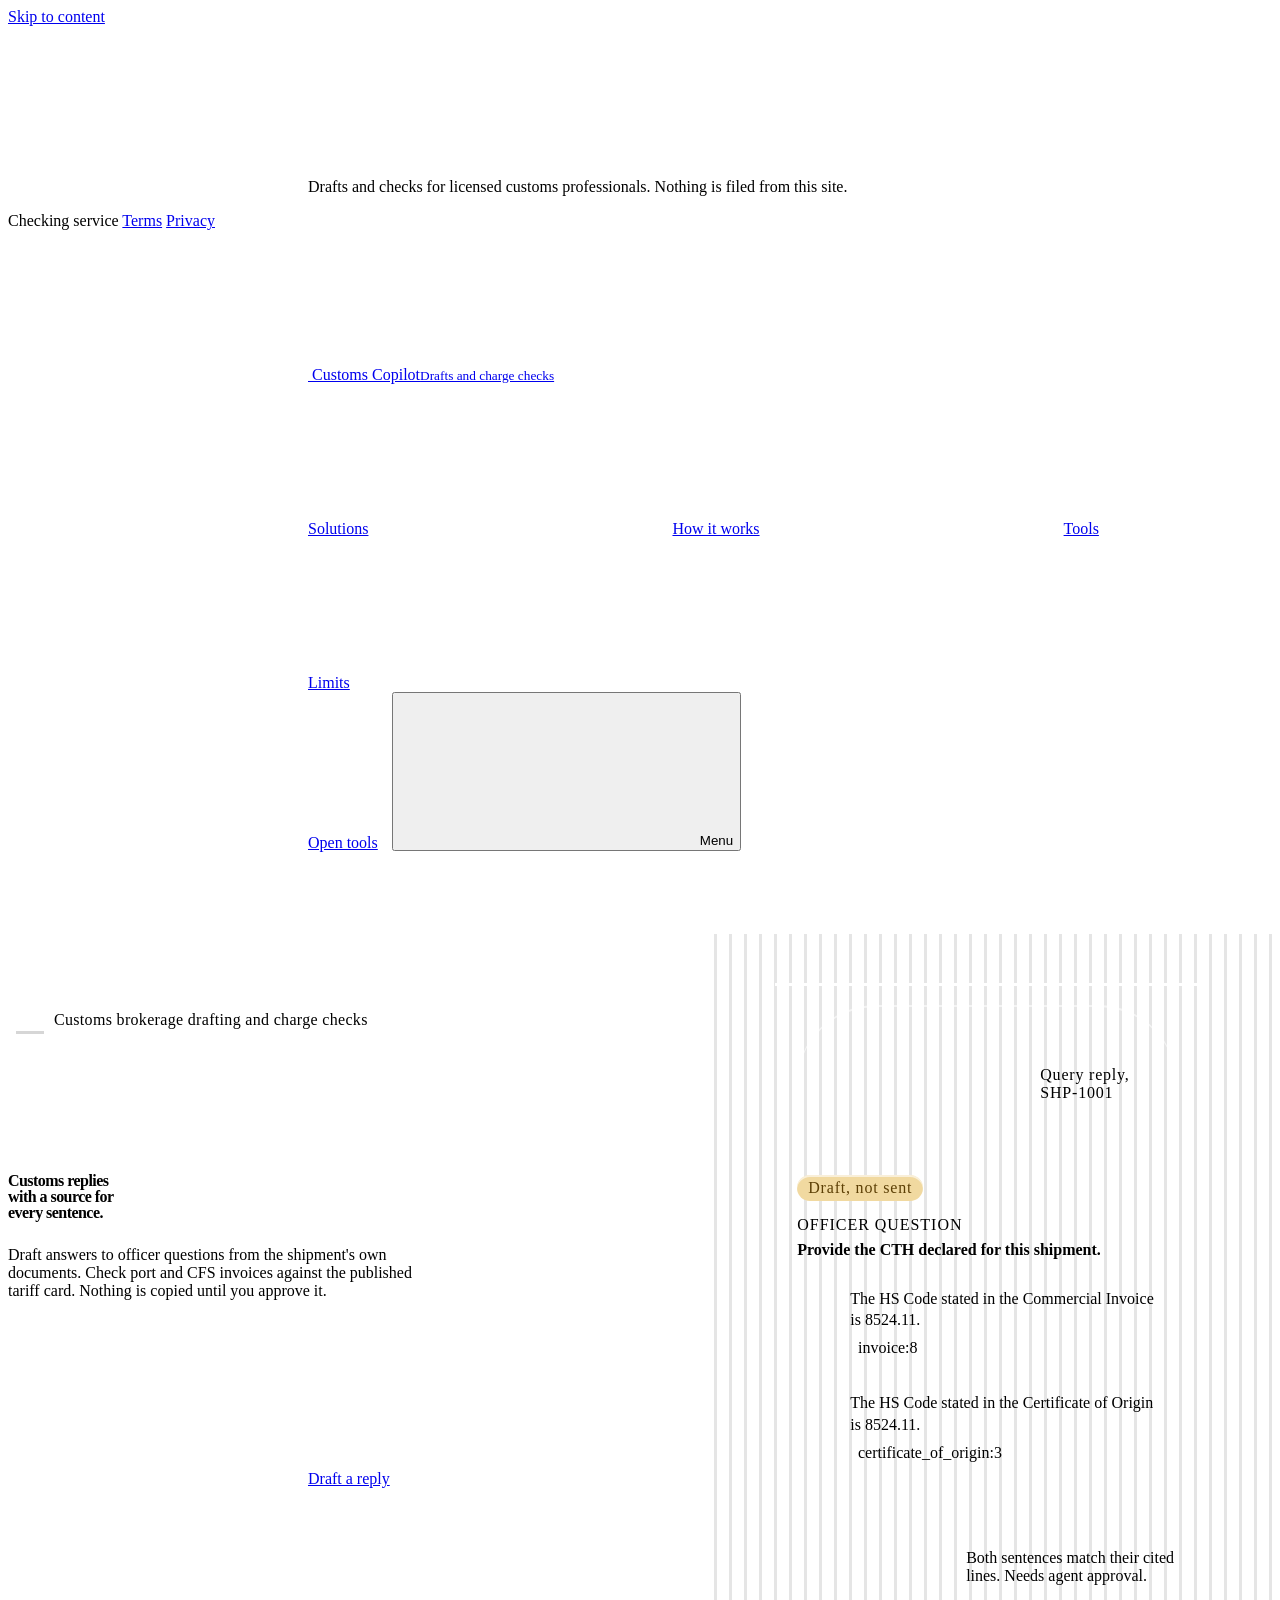
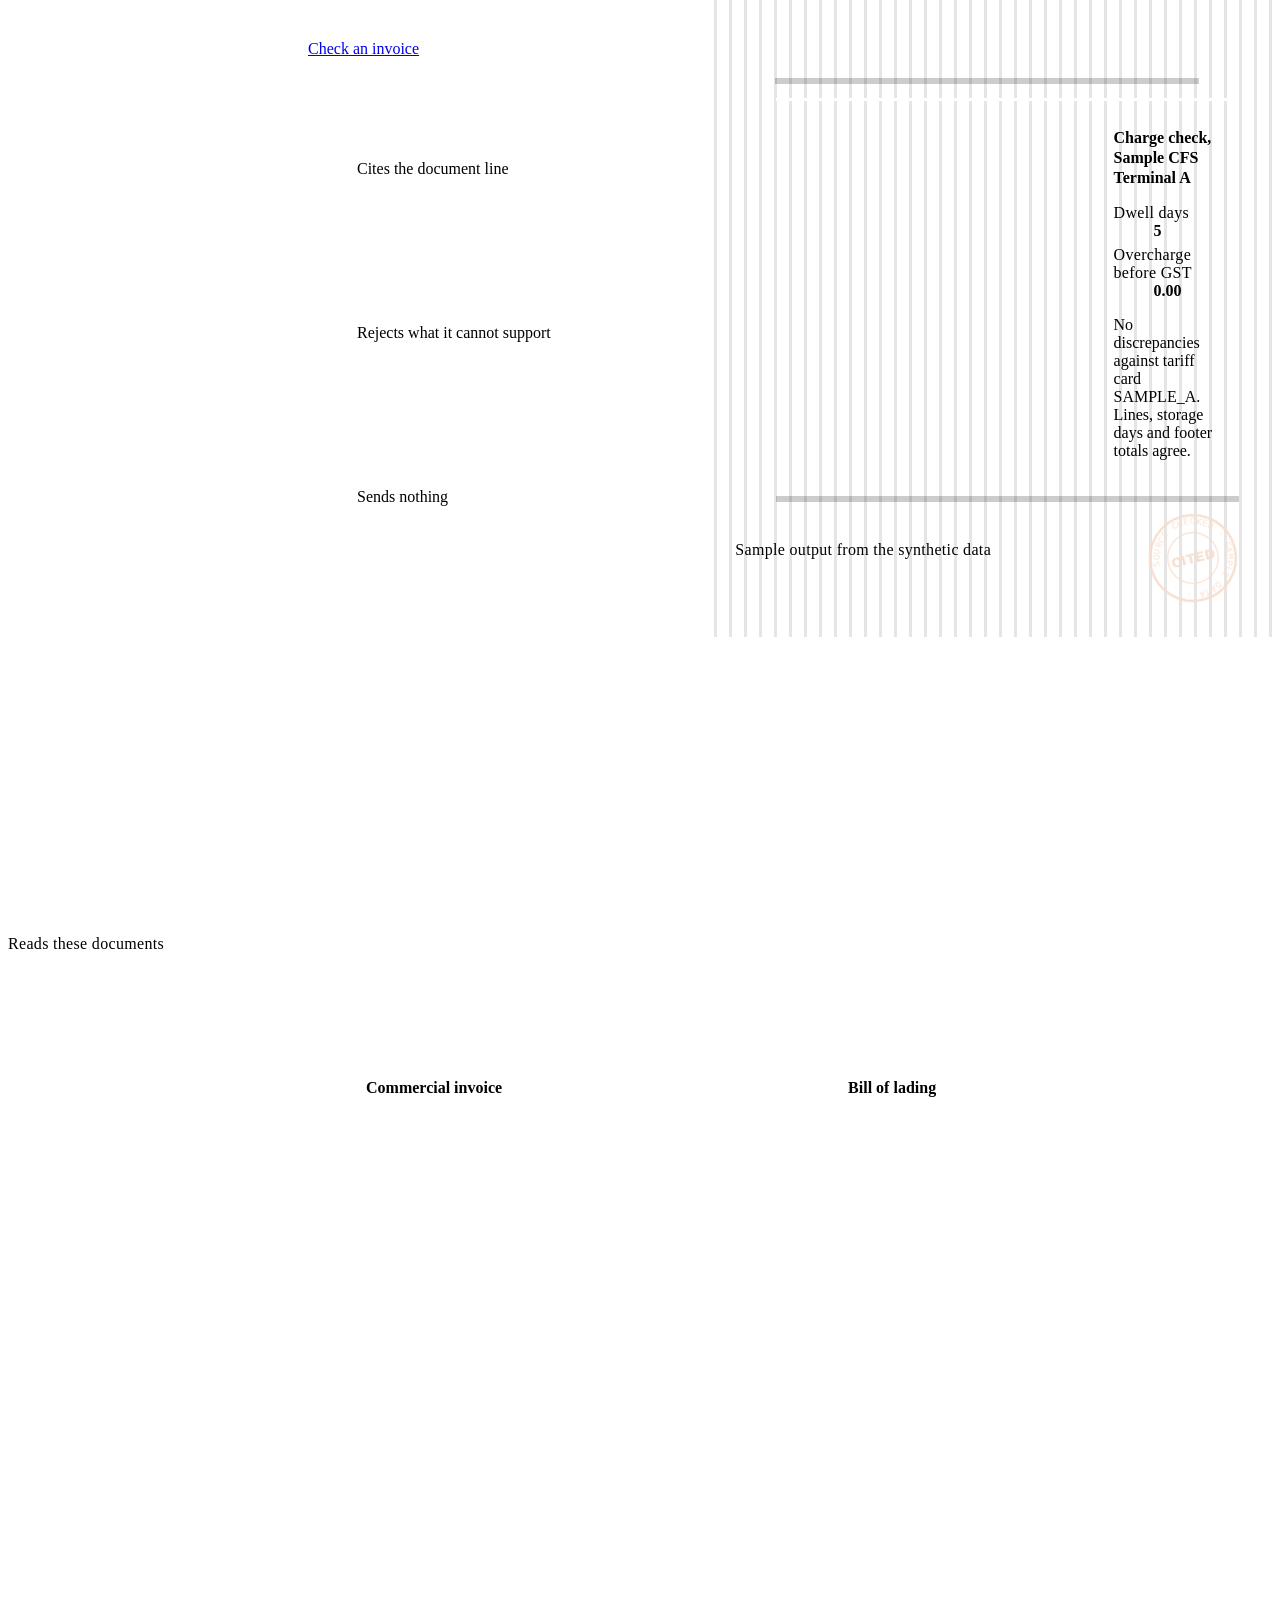
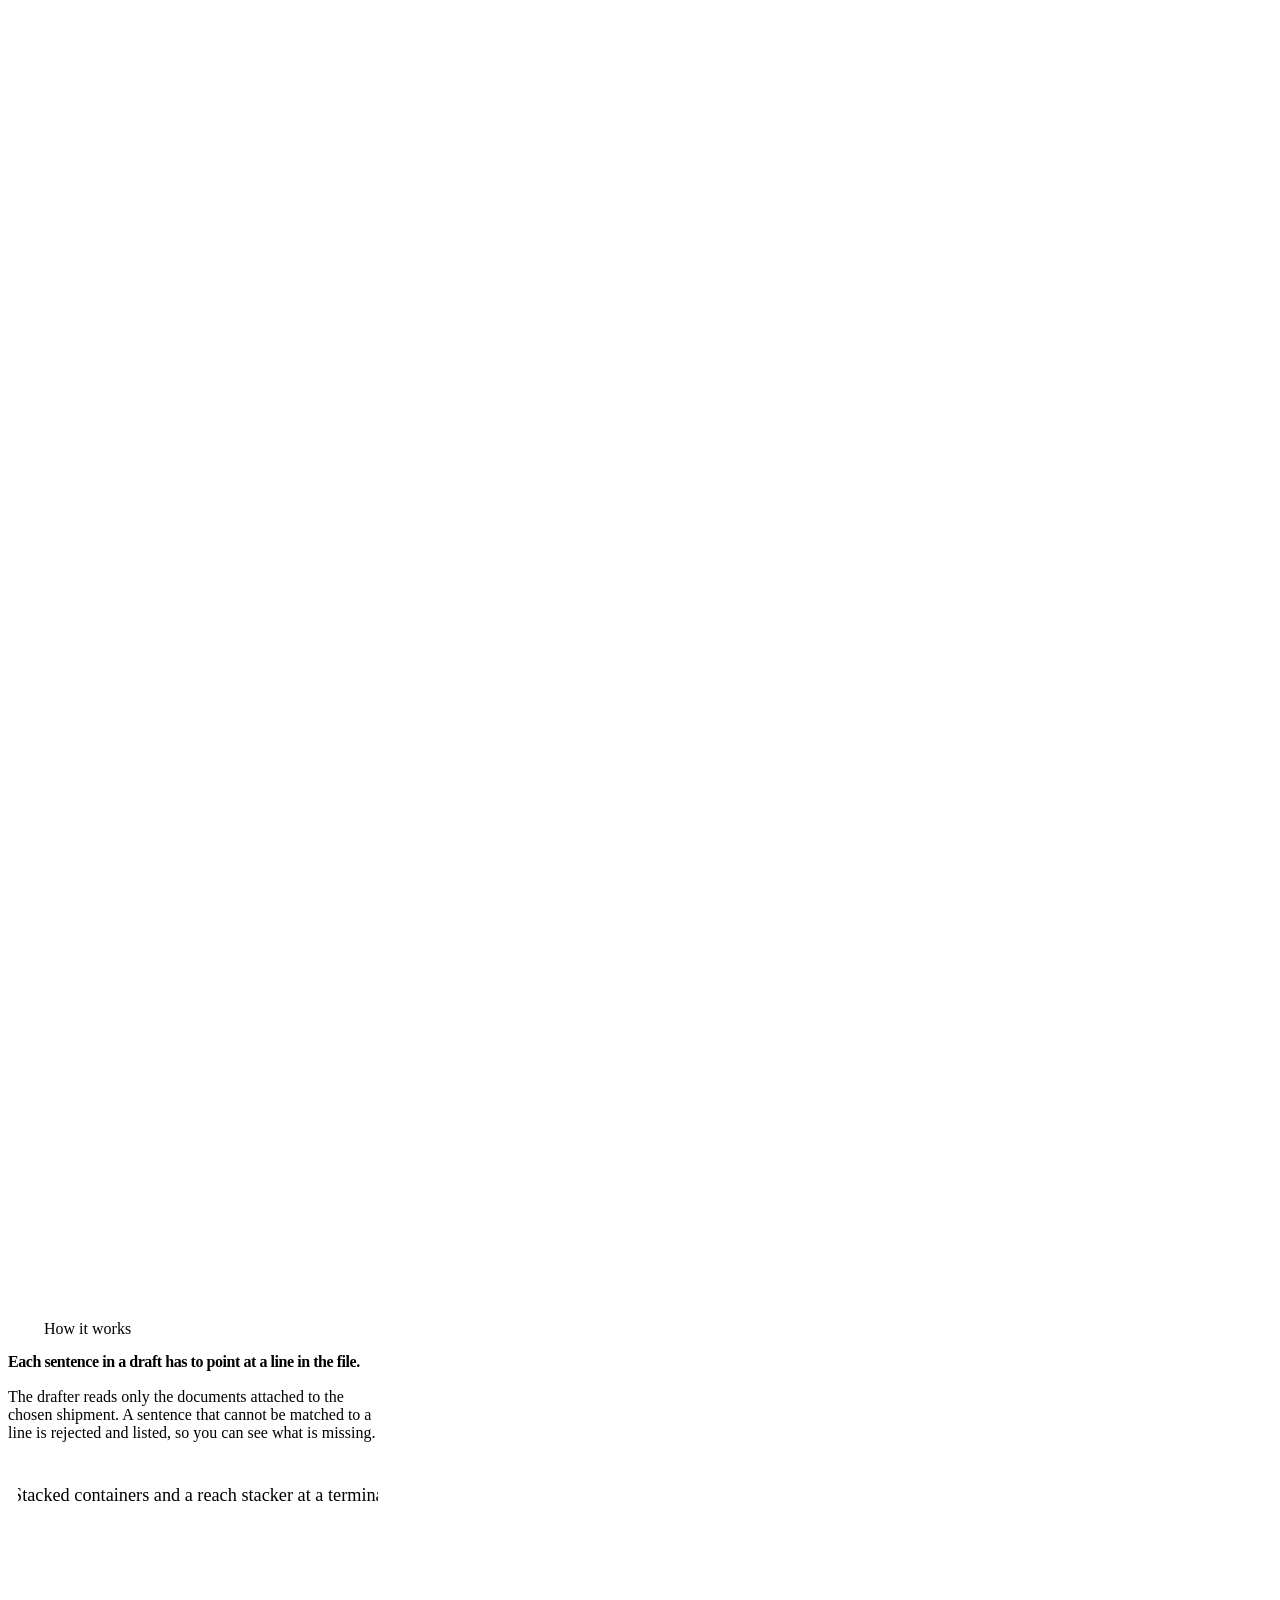
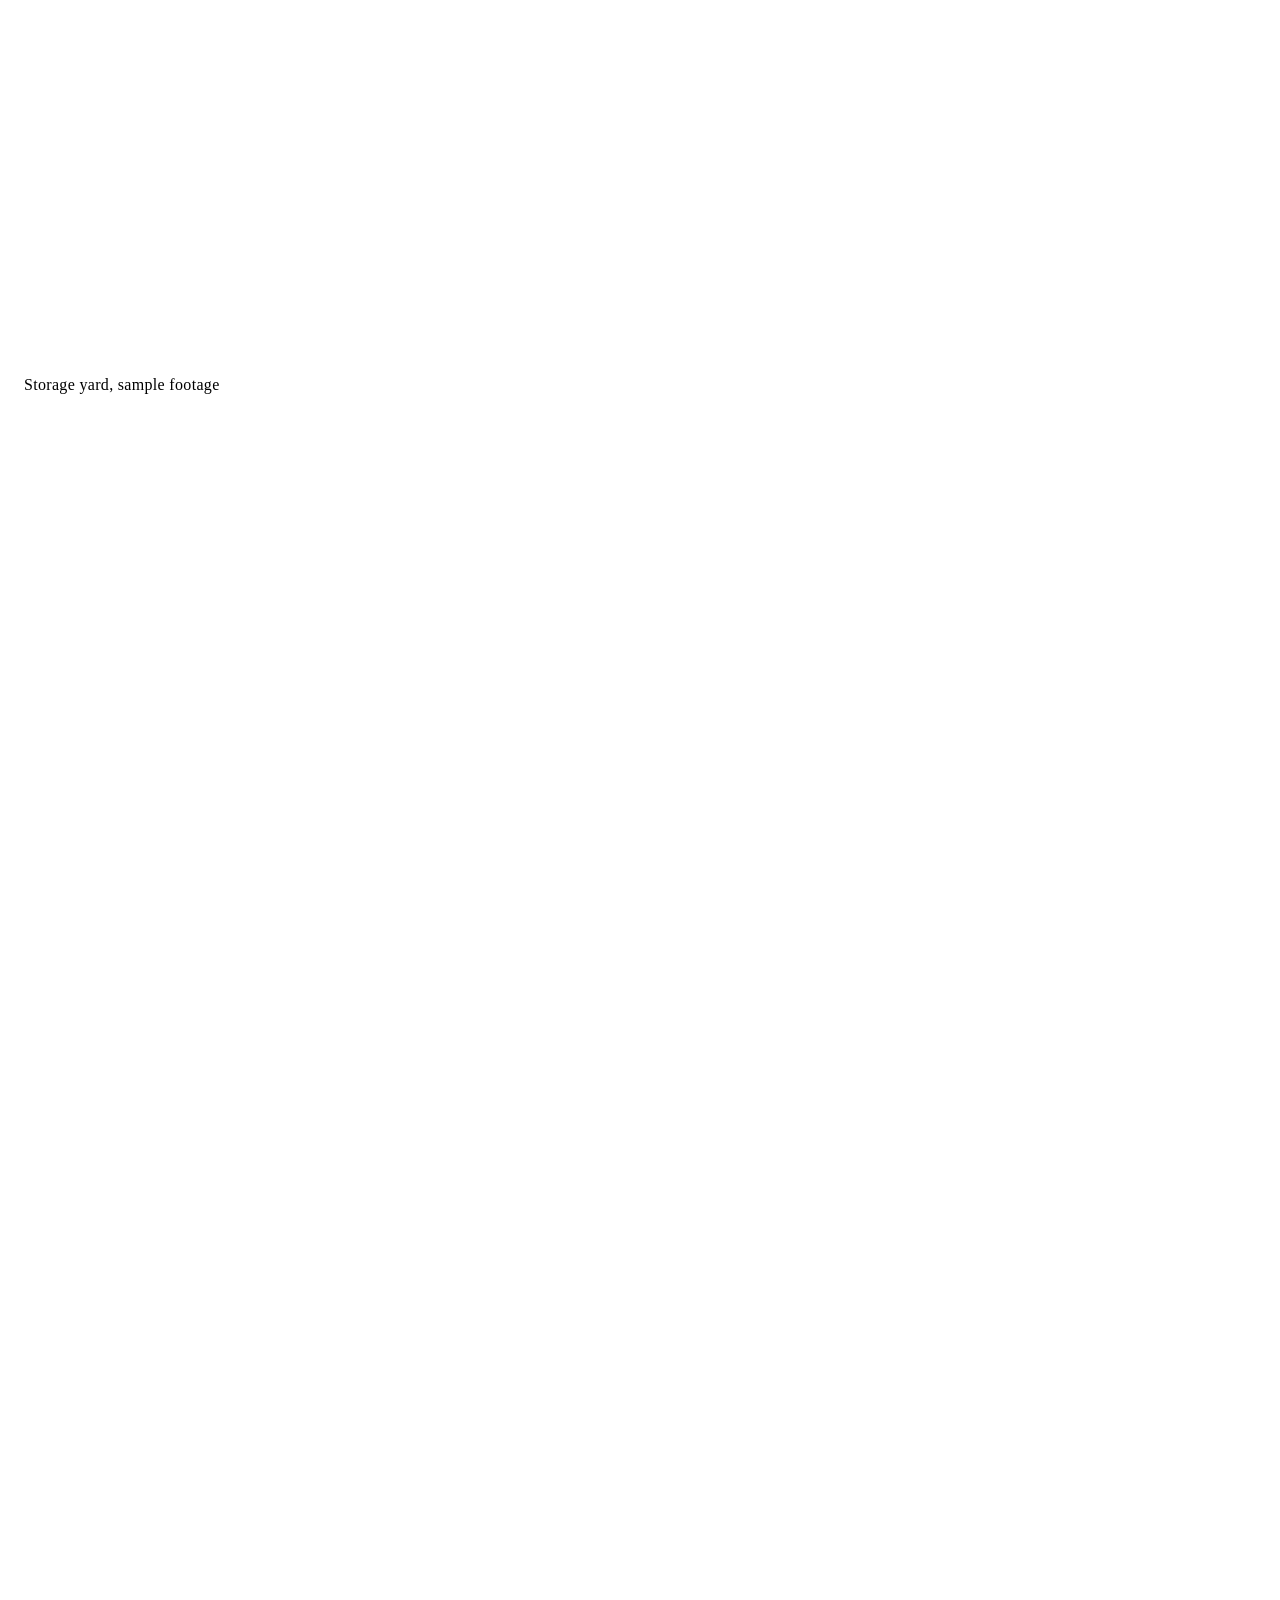
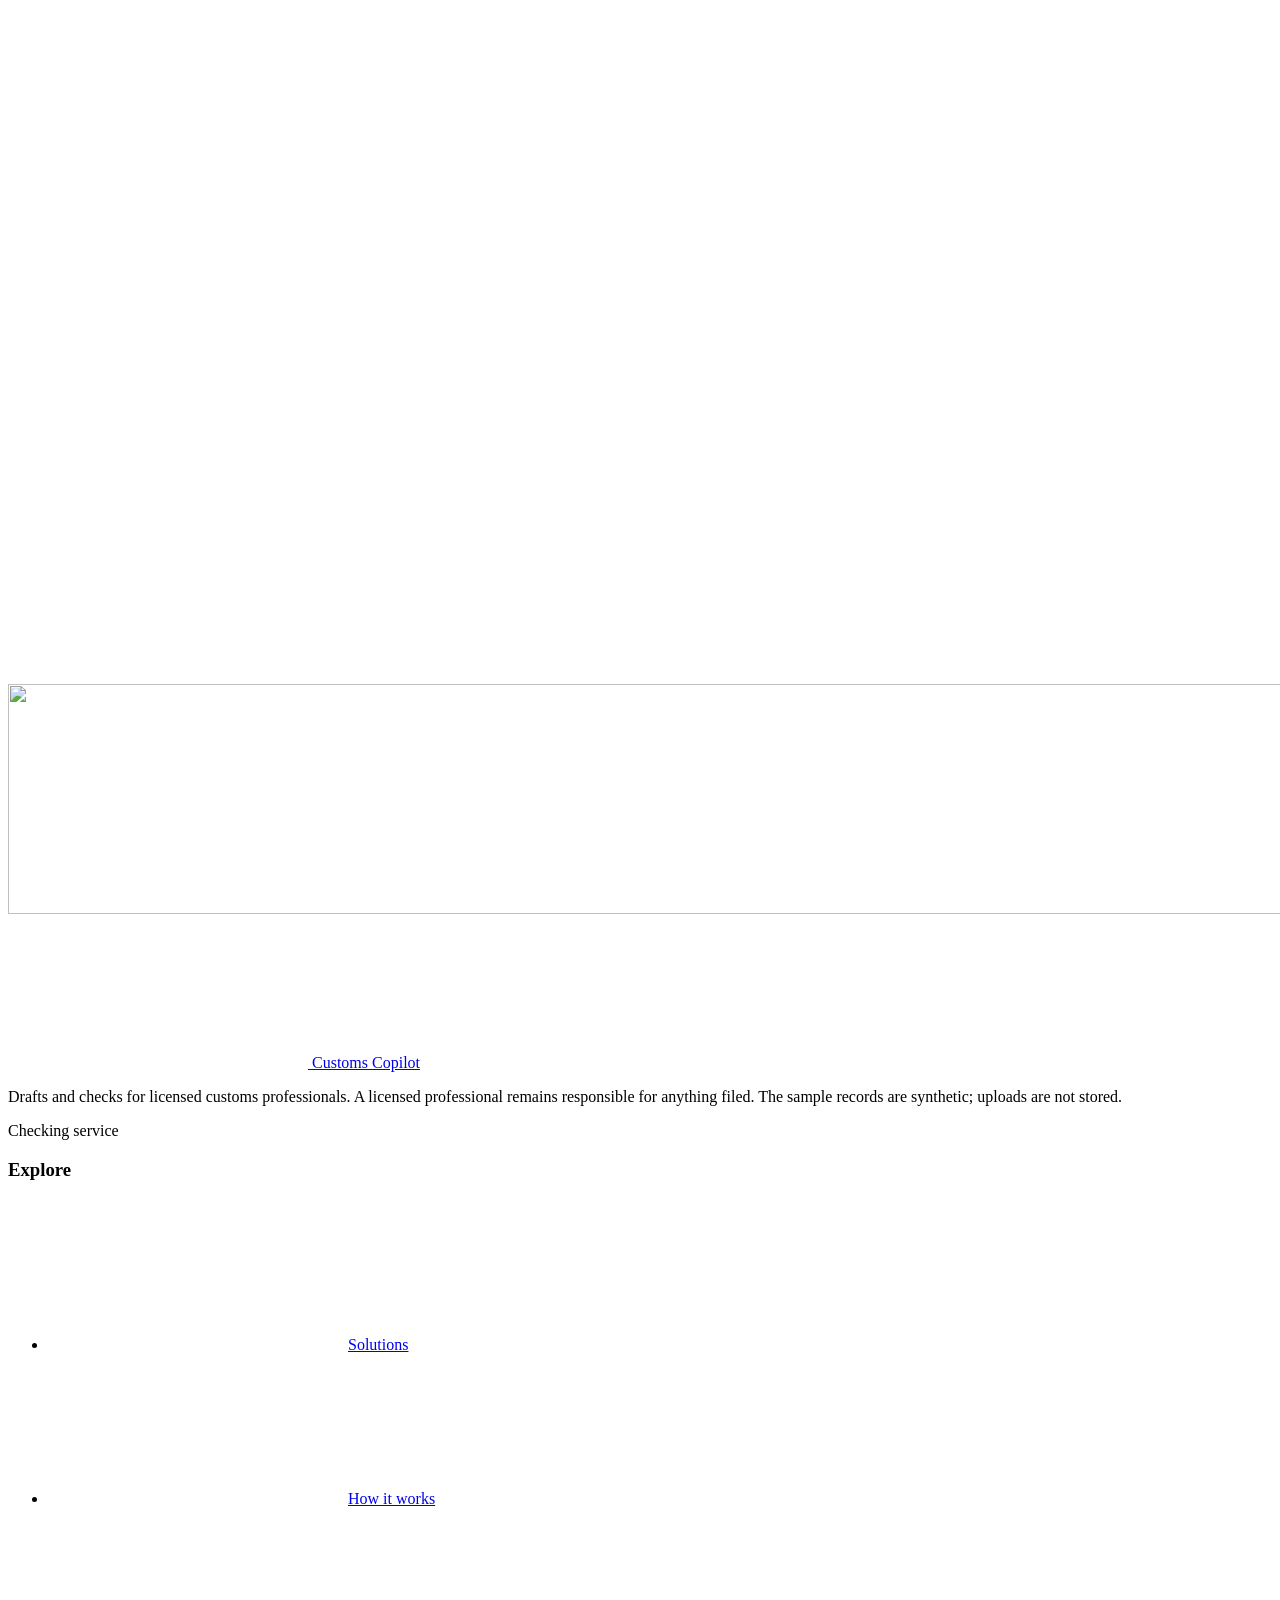
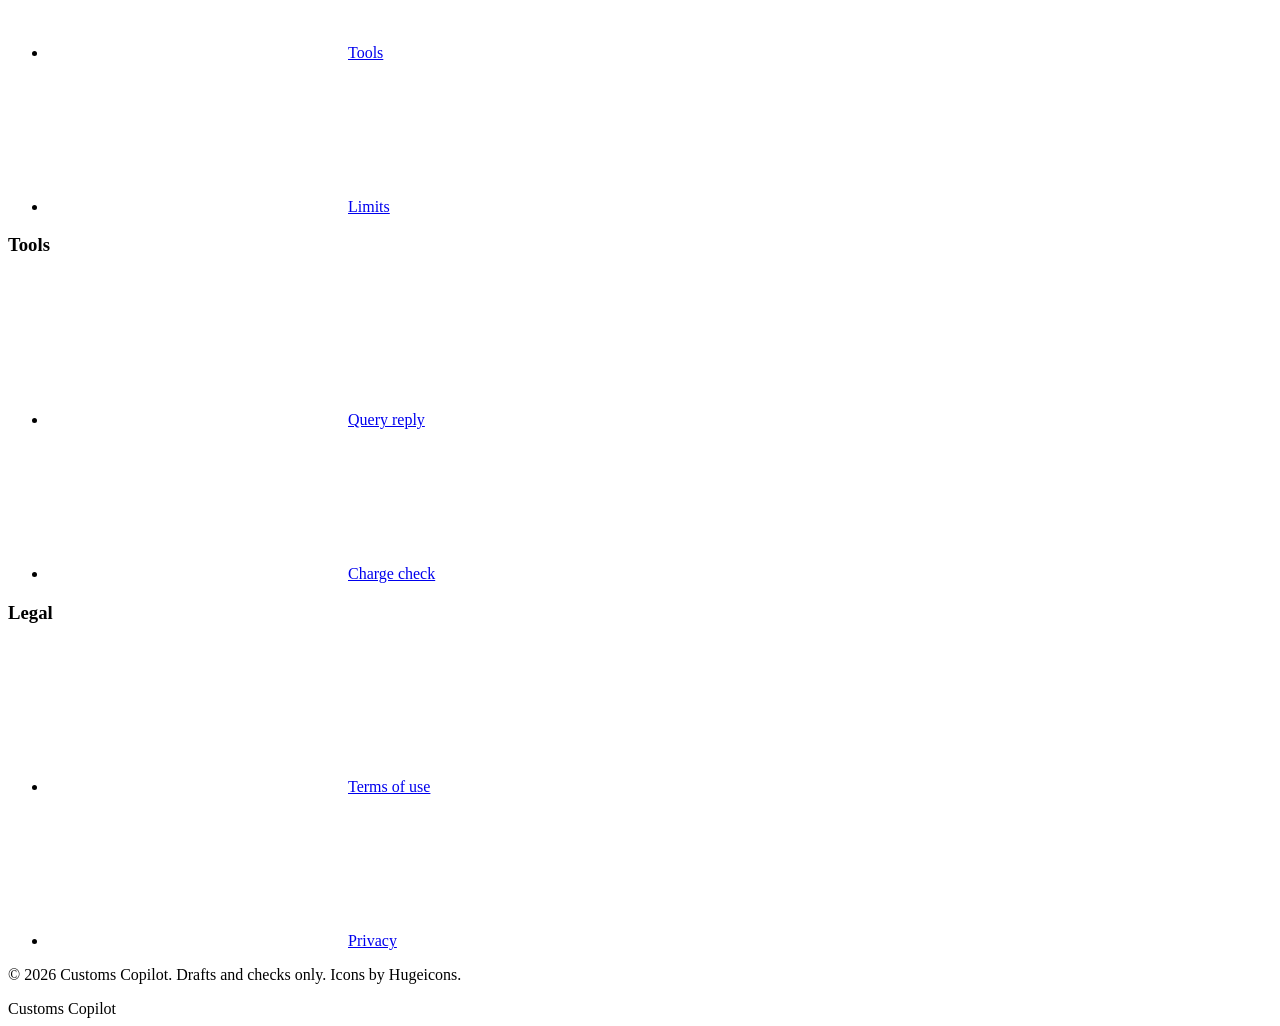
==== commit 9c8d511f: "Fix 8 usability findings: button set, tab component, type sizes, floating back-to-top - Buttons: 10 " ====
--- a/public/index.html
+++ b/public/index.html
@@ -39,7 +39,7 @@
 .slab > * { position: relative; }
 .paper { background: var(--bone-2); color: var(--ink); border-radius: var(--r-lg); padding: 22px 22px 20px; box-shadow: inset 0 3px 0 #fff, 0 6px 0 rgba(0, 0, 0, 0.2); }
 .paper-head { display: flex; align-items: center; justify-content: space-between; gap: 12px; flex-wrap: wrap; }
-.chip { display: inline-flex; align-items: center; gap: 7px; padding: 4px 11px; border-radius: 999px; background: var(--sand); font-family: var(--mono); font-size: var(--fs-xs); letter-spacing: 0.05em; text-transform: uppercase; color: var(--ink-2); box-shadow: inset 0 2px 0 rgba(255, 255, 255, 0.6); }
+.chip { display: inline-flex; align-items: center; gap: 7px; padding: 4px 11px; border-radius: 999px; background: var(--sand); font-family: var(--mono); font-size: var(--fs-xs); letter-spacing: 0.05em; text-transform: none; color: var(--ink-2); box-shadow: inset 0 2px 0 rgba(255, 255, 255, 0.6); }
 .chip.warn { background: #F1D9A0; color: #5C3F05; }
 .chip.ok { background: #BFDAD3; color: #17403A; }
 .paper .q { margin-top: 14px; font-weight: 700; font-size: var(--fs-md); line-height: 1.3; }
@@ -66,14 +66,6 @@
 
 /* ---------- Solutions ---------- */
 .solutions { background: var(--bone); }
-.sol { margin-top: clamp(40px, 5vw, 64px); display: grid; grid-template-columns: minmax(0, 340px) minmax(0, 1fr); gap: clamp(28px, 4vw, 64px); align-items: start; }
-.sol-tabs { display: grid; gap: 14px; }
-.sol-tab { display: grid; grid-template-columns: auto 1fr; gap: 16px; align-items: center; text-align: left; padding: 16px 18px; border: 0; border-radius: var(--r-lg); background: var(--bone-2); cursor: pointer; box-shadow: inset 0 0 0 2px var(--line), 0 5px 0 var(--line); margin-bottom: 5px; }
-.sol-tab strong { display: block; font-size: var(--fs-lg); line-height: 1.15; letter-spacing: -0.01em; }
-.sol-tab span.s { display: block; margin-top: 4px; font-size: var(--fs-sm); color: var(--muted); line-height: 1.35; }
-.sol-tab .tile { margin: 0; }
-.sol-tab[aria-selected="true"] { background: var(--sand); box-shadow: inset 0 0 0 3px var(--ink), 0 5px 0 var(--ink); }
-.sol-tab[aria-selected="true"] span.s { color: var(--ink-2); }
 .sol-panel[hidden] { display: none; }
 .sol-panel { display: grid; grid-template-columns: minmax(0, 0.8fr) minmax(0, 1.2fr); gap: clamp(24px, 3.4vw, 48px); align-items: start; }
 .photo { margin: 0; padding: 10px 10px 12px; border-radius: var(--r-lg); background: var(--sand); box-shadow: inset 0 3px 0 rgba(255, 255, 255, 0.6), 0 8px 0 var(--sand-2); margin-bottom: 8px; }
@@ -190,7 +182,7 @@
 .limits .side p { margin-top: 18px; color: var(--text-inv-2); max-width: 42ch; }
 .faq { display: grid; gap: 14px; }
 .faq details { border-radius: var(--r-lg); background: var(--umber-2); box-shadow: inset 0 3px 0 rgba(255, 255, 255, 0.07), 0 5px 0 #000; margin-bottom: 5px; }
-.faq summary { list-style: none; display: grid; grid-template-columns: auto 1fr auto; gap: 16px; align-items: center; padding: 16px 20px 16px 16px; cursor: pointer; font-size: var(--fs-xl); font-weight: 700; letter-spacing: -0.01em; }
+.faq summary { list-style: none; display: grid; grid-template-columns: auto 1fr auto; gap: 12px; align-items: center; padding: 16px 20px 16px 16px; cursor: pointer; font-size: var(--fs-xl); font-weight: 700; letter-spacing: -0.01em; }
 .faq summary::-webkit-details-marker { display: none; }
 .faq summary .tile { margin: 0; }
 .faq summary:focus-visible { outline-color: var(--bone); }
@@ -203,7 +195,7 @@
 
 /* ---------- CTA ---------- */
 .cta { padding: clamp(64px, 8vw, 112px) 0 clamp(56px, 7vw, 96px); background: var(--bone); }
-.cta-slab { position: relative; overflow: hidden; display: grid; grid-template-columns: minmax(0, 1.2fr) minmax(0, 0.8fr); gap: clamp(24px, 4vw, 56px); align-items: center; padding: clamp(28px, 5vw, 64px); border-radius: var(--r-xl); background: var(--clay); color: var(--on-clay); box-shadow: inset 0 4px 0 rgba(255, 255, 255, 0.26), inset 0 -10px 0 rgba(0, 0, 0, 0.16), 0 10px 0 var(--clay-deep); margin-bottom: 10px; }
+.cta-slab { position: relative; overflow: hidden; display: grid; grid-template-columns: minmax(0, 1.2fr) minmax(0, 0.8fr); gap: clamp(24px, 4vw, 56px); align-items: center; padding: clamp(28px, 5vw, 64px); border-radius: var(--r-xl); background: var(--umber); color: var(--on-clay); box-shadow: inset 0 4px 0 rgba(255, 255, 255, 0.26), inset 0 -10px 0 rgba(0, 0, 0, 0.16), 0 10px 0 #000; margin-bottom: 10px; }
 .cta-slab::before { content: ""; position: absolute; inset: 0; background: repeating-linear-gradient(90deg, rgba(0, 0, 0, 0) 0 12px, rgba(0, 0, 0, 0.09) 12px 15px); pointer-events: none; }
 .cta-slab > * { position: relative; }
 .cta-slab h2 { font-size: var(--fs-h2); line-height: 1; letter-spacing: -0.03em; font-weight: 800; font-stretch: 86%; max-width: 14ch; }
@@ -214,7 +206,6 @@
 
 @media (max-width: 960px) {
   .hero-grid, .sol, .sol-panel, .method-grid, .limits-grid, .cta-slab { grid-template-columns: 1fr; }
-  .sol-tabs { grid-template-columns: 1fr 1fr; }
   .method-side { position: static; }
   .method-side .photo { display: none; }
   .sol-panel .photo { max-width: 340px; }
@@ -224,7 +215,6 @@
   .summary { grid-template-columns: repeat(2, minmax(0, 1fr)); }
 }
 @media (max-width: 560px) {
-  .sol-tabs { grid-template-columns: 1fr; }
   .check-card { margin-left: 0; grid-template-columns: 1fr; }
   .faq details p { padding-left: 24px; }
   .tab { flex: 1 1 100%; justify-content: center; }
@@ -299,7 +289,6 @@
   .slab { border-radius: var(--r-lg); padding: 14px; }
   .paper { padding: 16px 16px 14px; border-radius: var(--r-lg); }
   .stamp { width: 78px; height: 78px; }
-  .sol-tab { padding: 14px; }
   .tool-shell { padding: 12px; border-radius: var(--r-lg); }
   .panel { padding: 18px 16px; border-radius: var(--r-lg); }
   .tab { min-height: 50px; }
@@ -320,7 +309,7 @@
 .status.busy { display: flex; align-items: center; gap: 14px; }
 .ctr-load { position: relative; flex: 0 0 auto; width: 92px; height: 28px; overflow: hidden; border-bottom: 3px solid var(--ink); }
 .ctr-load i { position: absolute; left: 0; bottom: 0; width: 34px; height: 18px; border-radius: 3px; background-color: var(--clay); background-image: repeating-linear-gradient(90deg, transparent 0 4px, rgba(0, 0, 0, 0.2) 4px 6px); box-shadow: inset 0 2px 0 rgba(255, 255, 255, 0.3); transform: translateX(28px); }
-.cta-slab > .door { position: absolute; top: 0; bottom: 0; width: 50%; z-index: 3; background: var(--clay-deep); box-shadow: inset 0 4px 0 rgba(255, 255, 255, 0.18), inset 0 -10px 0 rgba(0, 0, 0, 0.2); pointer-events: none; transition: transform 1.3s cubic-bezier(0.7, 0, 0.2, 1) 0.55s; }
+.cta-slab > .door { position: absolute; top: 0; bottom: 0; width: 50%; z-index: 3; background: var(--umber-2); box-shadow: inset 0 4px 0 rgba(255, 255, 255, 0.18), inset 0 -10px 0 rgba(0, 0, 0, 0.2); pointer-events: none; transition: transform 1.3s cubic-bezier(0.7, 0, 0.2, 1) 0.55s; }
 .cta-slab > .door::before { content: ""; position: absolute; inset: 0; background: repeating-linear-gradient(90deg, rgba(0, 0, 0, 0) 0 12px, rgba(0, 0, 0, 0.18) 12px 15px); }
 .cta-slab > .door.l { left: 0; }
 .cta-slab > .door.r { right: 0; }
@@ -357,17 +346,11 @@
 .sample-tag, .photo figcaption { font-size: var(--fs-sm); }
 .check-card .card-title { font-weight: 700; }
 .btn.outline { margin-bottom: 6px; }
-.cta-slab .btn.outline { color: var(--on-clay); box-shadow: inset 0 0 0 2px var(--on-clay); }
-.dock .btn.outline { color: var(--bone); box-shadow: inset 0 0 0 2px var(--bone); }
+.cta-slab .btn.outline { color: var(--on-clay); }
+.dock .btn.outline { color: var(--on-clay); }
 
 /* Solutions: tabs and panel read as one connected component */
-.sol { gap: 0; padding: 0; background: var(--bone-2); border: 2px solid var(--line); border-radius: var(--r-lg); box-shadow: 0 6px 0 var(--line); overflow: hidden; margin-bottom: 6px; align-items: stretch; }
-.sol-tabs { gap: 0; background: var(--sand); border-right: 2px solid var(--line); align-content: start; }
-.sol-tab { border-radius: 0; box-shadow: none; margin: 0; background: transparent; padding: 22px 22px; border-bottom: 2px solid var(--line); }
-.sol-tab[aria-selected="true"] { background: var(--bone-2); box-shadow: inset 5px 0 0 var(--clay); margin-right: -2px; }
-.sol-tab:last-child { border-bottom: 0; }
 .sol-body { padding: clamp(20px, 3vw, 40px); }
-@media (hover: hover) { .sol-tab:hover:not([aria-selected="true"]) { transform: none; background: rgba(255, 255, 255, 0.45); } }
 
 /* Tools: folder-style tabs that sit on the panel they control */
 .tabs { gap: 8px; margin-bottom: 0; padding: 0 var(--r-lg); position: relative; z-index: 1; }
@@ -377,19 +360,20 @@
 .panel { position: relative; }
 
 @media (max-width: 960px) {
-  .sol { display: block; }
-  .sol-tabs { display: grid; grid-template-columns: 1fr 1fr; border-right: 0; border-bottom: 2px solid var(--line); }
-  .sol-tab { border-bottom: 0; border-right: 2px solid var(--line); }
-  .sol-tab:last-child { border-right: 0; }
-  .sol-tab[aria-selected="true"] { box-shadow: inset 0 5px 0 var(--clay); margin: 0 0 -2px; }
 }
 @media (max-width: 560px) {
-  .sol-tabs { grid-template-columns: 1fr; }
-  .sol-tab { border-right: 0; border-bottom: 2px solid var(--line); }
-  .sol-tab[aria-selected="true"] { box-shadow: inset 5px 0 0 var(--clay); }
   .tabs { padding: 0 8px; gap: 6px; }
   .tab { flex: 1 1 0; justify-content: center; padding-left: 10px; padding-right: 10px; }
 }
+
+/* Tab states: inactive is darker, active is bold with a thick clay top edge */
+.tab { background: var(--sand-2); color: var(--ink-2); box-shadow: inset 0 0 0 2px var(--line); }
+.tab .icon { color: var(--ink-2); }
+.tab[aria-selected="true"] { background: var(--bone-2); color: var(--ink); font-weight: 800; box-shadow: inset 0 7px 0 var(--clay), inset 2px 0 0 var(--line), inset -2px 0 0 var(--line); }
+.tab[aria-selected="true"] .icon { color: var(--clay-ink); }
+.sol { margin-top: clamp(40px, 5vw, 64px); background: var(--bone-2); border: 2px solid var(--line); border-radius: var(--r-lg); box-shadow: 0 6px 0 var(--line); overflow: hidden; }
+.sol .tabs { margin: 0; padding: 14px clamp(14px, 2.4vw, 28px) 0; gap: 8px; background: var(--sand); border-bottom: 2px solid var(--line); }
+.sol .tab { margin-bottom: -2px; }
 @media (prefers-reduced-motion: reduce) {
   .reveal { opacity: 1; transform: none; }
 }
@@ -475,7 +459,7 @@
       </figure>
       <div class="slab-foot">
         <p class="sample-tag">Sample output from the synthetic data</p>
-        <svg class="stamp" viewBox="0 0 120 120" aria-hidden="true"><defs><path id="sp" d="M60,60 m-44,0 a44,44 0 1,1 88,0 a44,44 0 1,1 -88,0"/></defs><circle cx="60" cy="60" r="56" fill="none" stroke="currentColor" stroke-width="3"/><circle cx="60" cy="60" r="33" fill="none" stroke="currentColor" stroke-width="1.5"/><text font-family="IBM Plex Mono, monospace" font-size="10.5" letter-spacing="2" fill="currentColor"><textPath href="#sp">SOURCE CHECKED · SAMPLE DATA · </textPath></text><text x="60" y="66" text-anchor="middle" font-family="Archivo, sans-serif" font-weight="800" font-size="19" fill="currentColor">CITED</text></svg>
+        <svg class="stamp" viewBox="0 0 120 120" aria-hidden="true"><defs><path id="sp" d="M60,60 m-44,0 a44,44 0 1,1 88,0 a44,44 0 1,1 -88,0"/></defs><circle cx="60" cy="60" r="56" fill="none" stroke="currentColor" stroke-width="3"/><circle cx="60" cy="60" r="33" fill="none" stroke="currentColor" stroke-width="1.5"/><text font-family="IBM Plex Mono, monospace" font-size="12" letter-spacing="1" fill="currentColor"><textPath href="#sp">SOURCE CHECKED · SAMPLE DATA · </textPath></text><text x="60" y="66" text-anchor="middle" font-family="Archivo, sans-serif" font-weight="800" font-size="18" fill="currentColor">CITED</text></svg>
       </div>
     </div>
   </div>
@@ -513,15 +497,9 @@
     </div>
 
     <div class="sol reveal d1">
-      <div class="sol-tabs" role="tablist" aria-label="Solutions">
-        <button class="sol-tab" role="tab" id="sol-tab-1" aria-controls="sol-panel-1" aria-selected="true">
-          <span class="tile sm"><svg class="icon" aria-hidden="true"><use href="/assets/icons.svg#i-mail"/></svg></span>
-          <span><strong>Query replies</strong><span class="s">Answer an officer's question from the shipment's documents.</span></span>
-        </button>
-        <button class="sol-tab" role="tab" id="sol-tab-2" aria-controls="sol-panel-2" aria-selected="false" tabindex="-1">
-          <span class="tile copper sm"><svg class="icon" aria-hidden="true"><use href="/assets/icons.svg#i-calculator"/></svg></span>
-          <span><strong>Charge checks</strong><span class="s">Compare a port or CFS invoice with its tariff card.</span></span>
-        </button>
+      <div class="tabs" role="tablist" aria-label="Solutions">
+        <button class="tab" role="tab" id="sol-tab-1" aria-controls="sol-panel-1" aria-selected="true"><svg class="icon" aria-hidden="true"><use href="/assets/icons.svg#i-mail"/></svg>Query replies</button>
+        <button class="tab" role="tab" id="sol-tab-2" aria-controls="sol-panel-2" aria-selected="false" tabindex="-1"><svg class="icon" aria-hidden="true"><use href="/assets/icons.svg#i-calculator"/></svg>Charge checks</button>
       </div>
 
       <div class="sol-body">
@@ -715,8 +693,8 @@
 
           <div class="row" style="margin-top:32px">
             <button class="btn" id="approve-btn"><svg class="icon" aria-hidden="true"><use href="/assets/icons.svg#i-tick"/></svg>Approve draft</button>
-            <button class="btn quiet" id="copy-btn" disabled><svg class="icon" aria-hidden="true"><use href="/assets/icons.svg#i-copy"/></svg>Copy</button>
-            <button class="btn quiet" id="reject-btn"><svg class="icon" aria-hidden="true"><use href="/assets/icons.svg#i-cancel"/></svg>Reject</button>
+            <button class="btn outline" id="copy-btn" disabled><svg class="icon" aria-hidden="true"><use href="/assets/icons.svg#i-copy"/></svg>Copy</button>
+            <button class="btn outline" id="reject-btn"><svg class="icon" aria-hidden="true"><use href="/assets/icons.svg#i-cancel"/></svg>Reject</button>
           </div>
           <div class="status" id="approve-status" role="status"></div>
         </div>
@@ -734,7 +712,7 @@
             <input type="text" id="tariff-id" placeholder="Leave blank to choose by terminal">
           </div>
           <div class="field" style="align-self: end;">
-            <button class="btn quiet" id="load-sample-btn"><svg class="icon" aria-hidden="true"><use href="/assets/icons.svg#i-download"/></svg>Load sample invoice</button>
+            <button class="btn outline" id="load-sample-btn"><svg class="icon" aria-hidden="true"><use href="/assets/icons.svg#i-download"/></svg>Load sample invoice</button>
           </div>
         </div>
 
@@ -813,7 +791,7 @@
         <h2 id="cta-title">See a sourced reply to your own question.</h2>
         <p>Upload the documents, ask the officer's question, and read the citations. Nothing is filed, and the draft is not sent anywhere.</p>
         <div class="hero-actions">
-          <a class="btn sand" href="#tools" data-tab="query"><svg class="icon" aria-hidden="true"><use href="/assets/icons.svg#i-mail"/></svg>Draft a reply</a>
+          <a class="btn" href="#tools" data-tab="query"><svg class="icon" aria-hidden="true"><use href="/assets/icons.svg#i-mail"/></svg>Draft a reply</a>
           <a class="btn outline" href="#tools" data-tab="charges"><svg class="icon" aria-hidden="true"><use href="/assets/icons.svg#i-invoice"/></svg>Check an invoice</a>
         </div>
       </div>
@@ -865,7 +843,6 @@
   <div class="foot-bottom">
     <div class="wrap">
       <p>&copy; 2026 Customs Copilot. Drafts and checks only. Icons by Hugeicons.</p>
-      <a class="to-top" href="#top"><svg class="icon" aria-hidden="true"><use href="/assets/icons.svg#i-up"/></svg>Back to top</a>
     </div>
   </div>
   <div class="foot-word" aria-hidden="true">Customs Copilot</div>
@@ -875,6 +852,8 @@
   <a class="btn sm" href="#tools" data-tab="query"><svg class="icon" aria-hidden="true"><use href="/assets/icons.svg#i-mail"/></svg>Draft a reply</a>
   <a class="btn sm outline" href="#tools" data-tab="charges"><svg class="icon" aria-hidden="true"><use href="/assets/icons.svg#i-invoice"/></svg>Check</a>
 </div>
+
+<a class="btn sm to-top" id="to-top" href="#top" hidden><svg class="icon" aria-hidden="true"><use href="/assets/icons.svg#i-up"/></svg>Back to top</a>
 
 <script src="/assets/site.js"></script>
 <script>
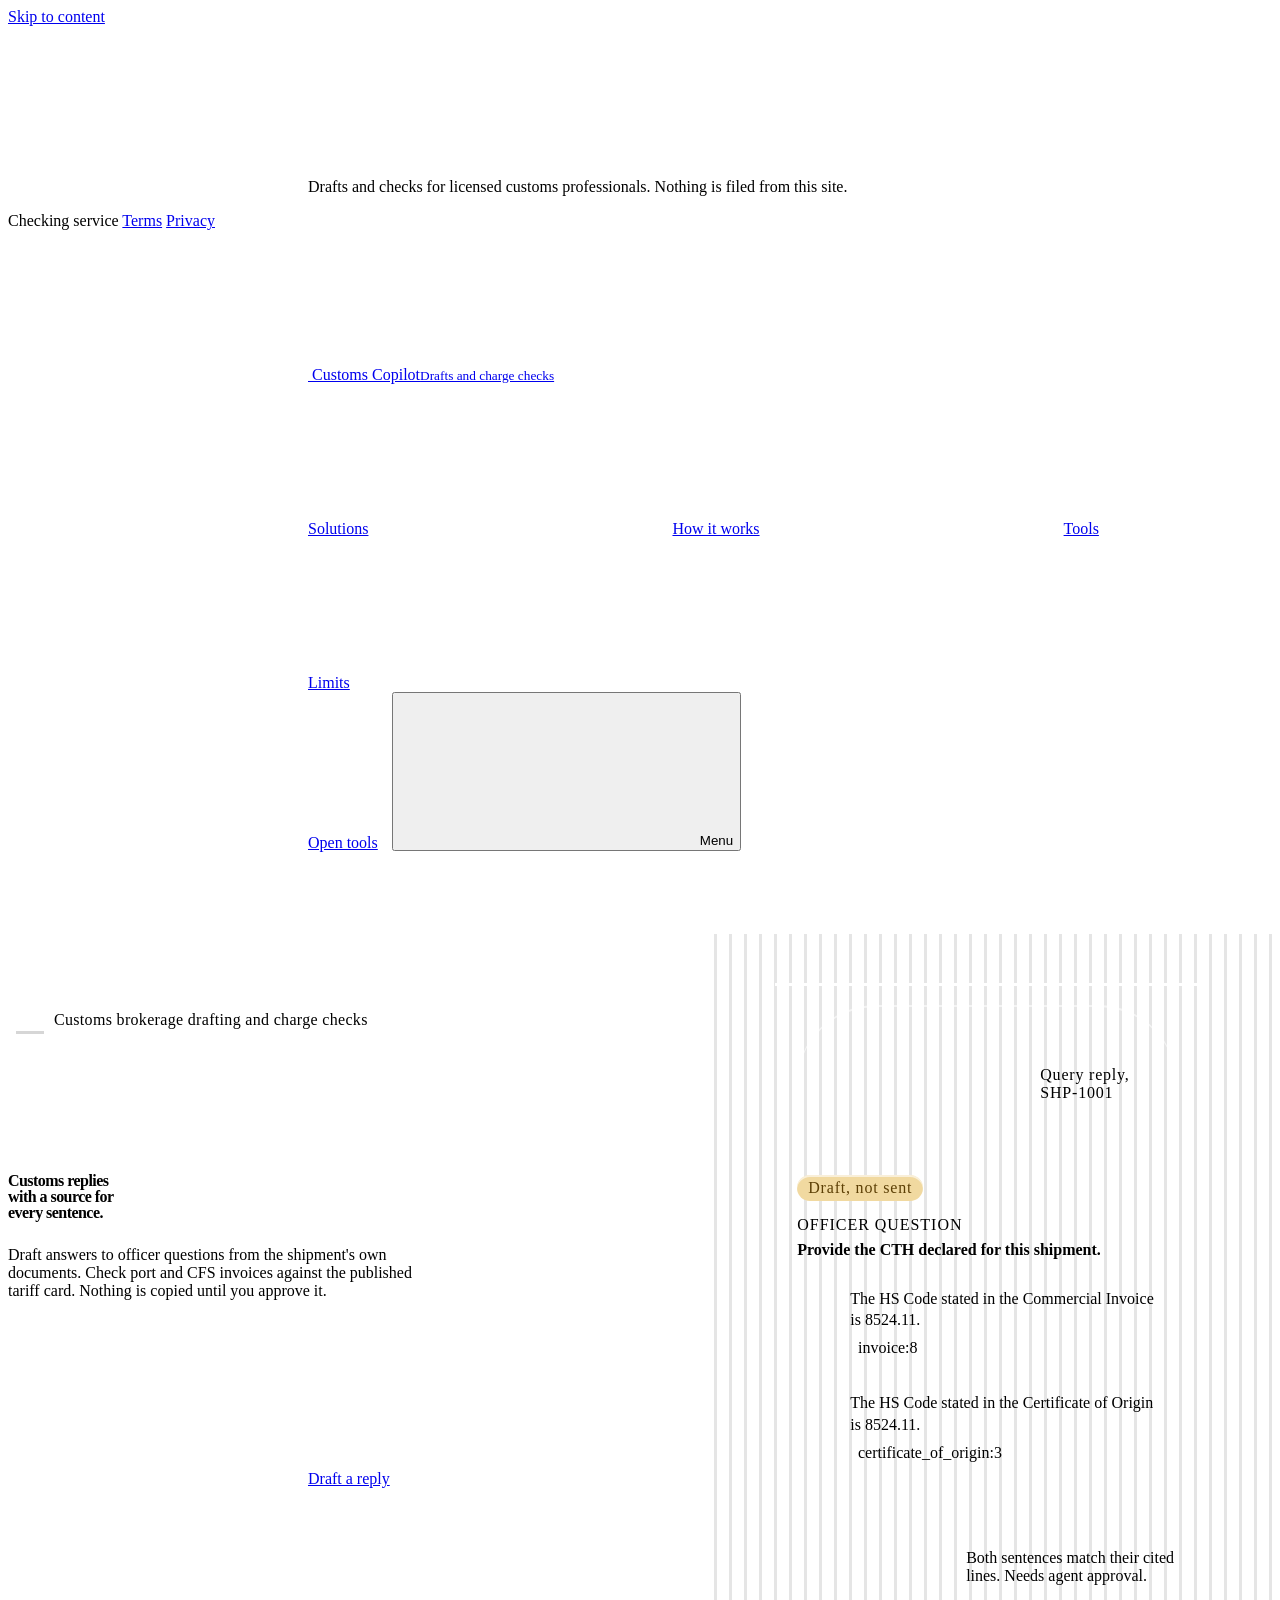
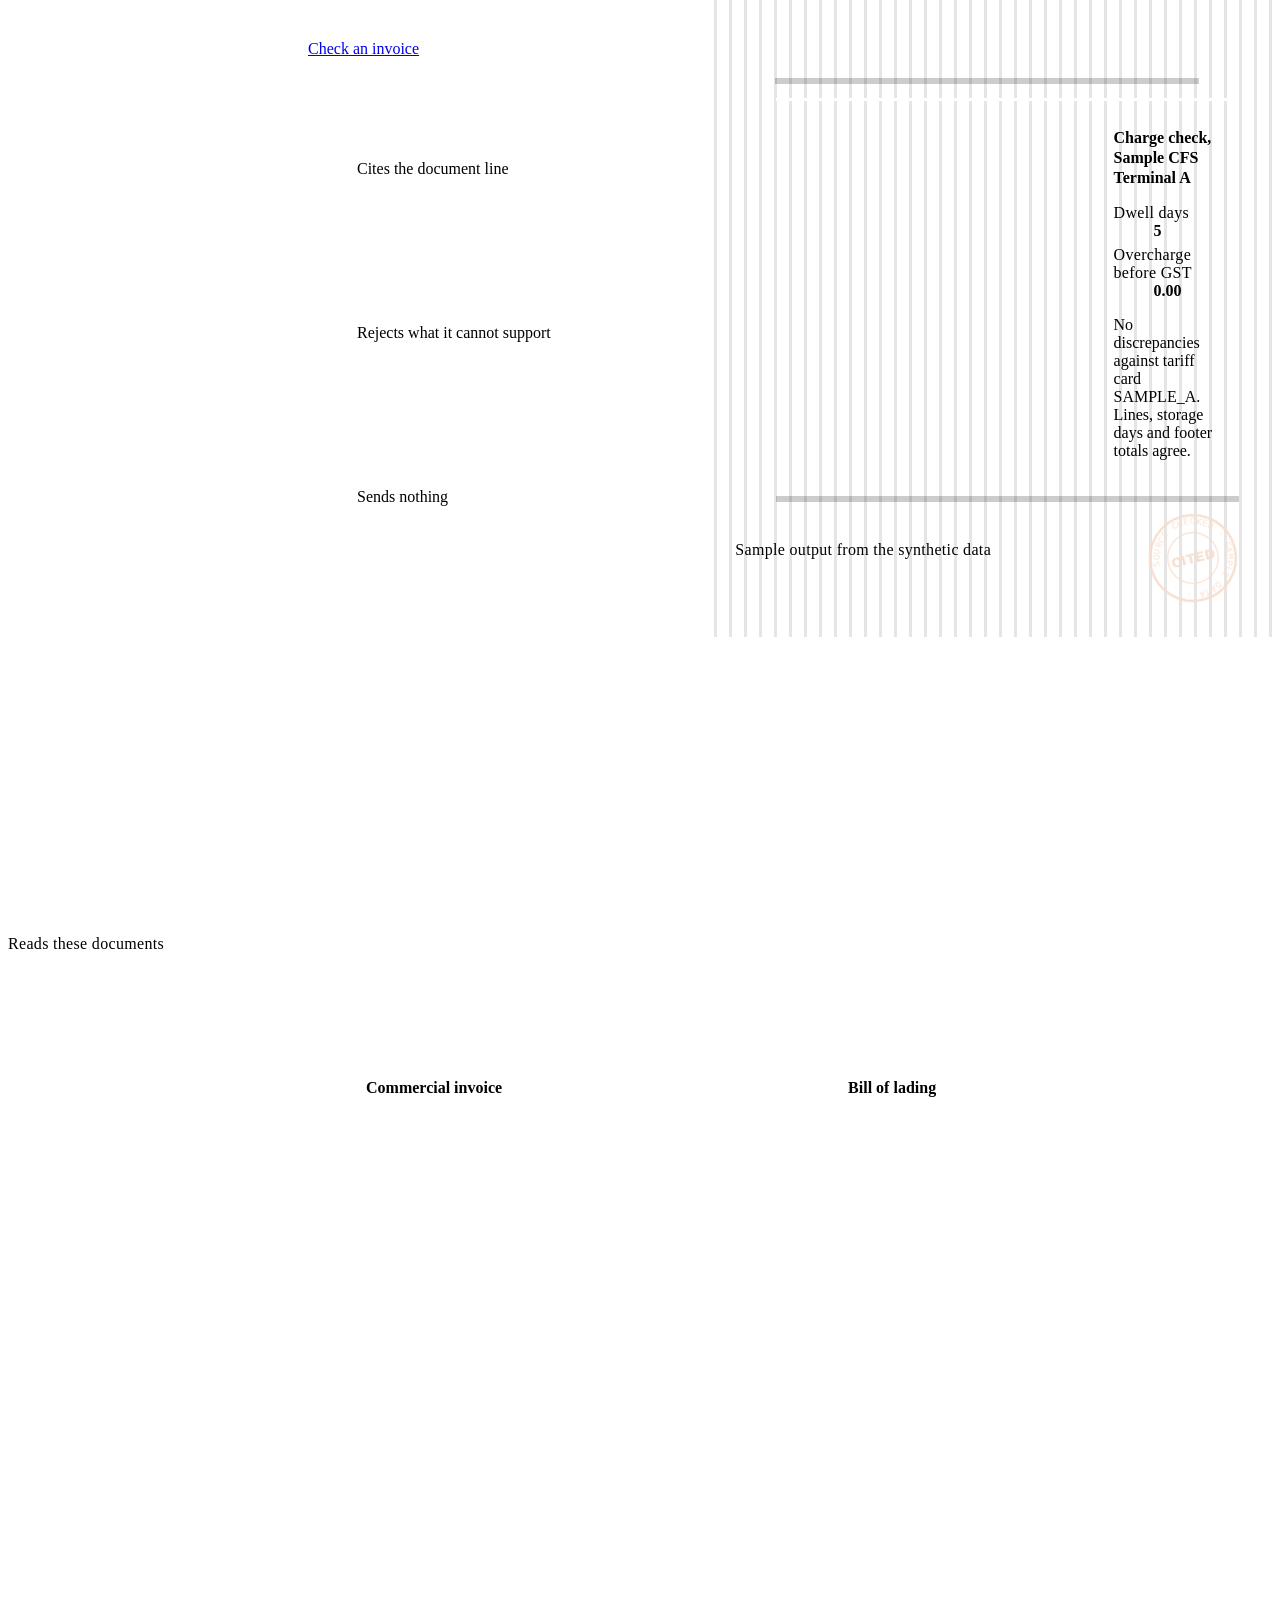
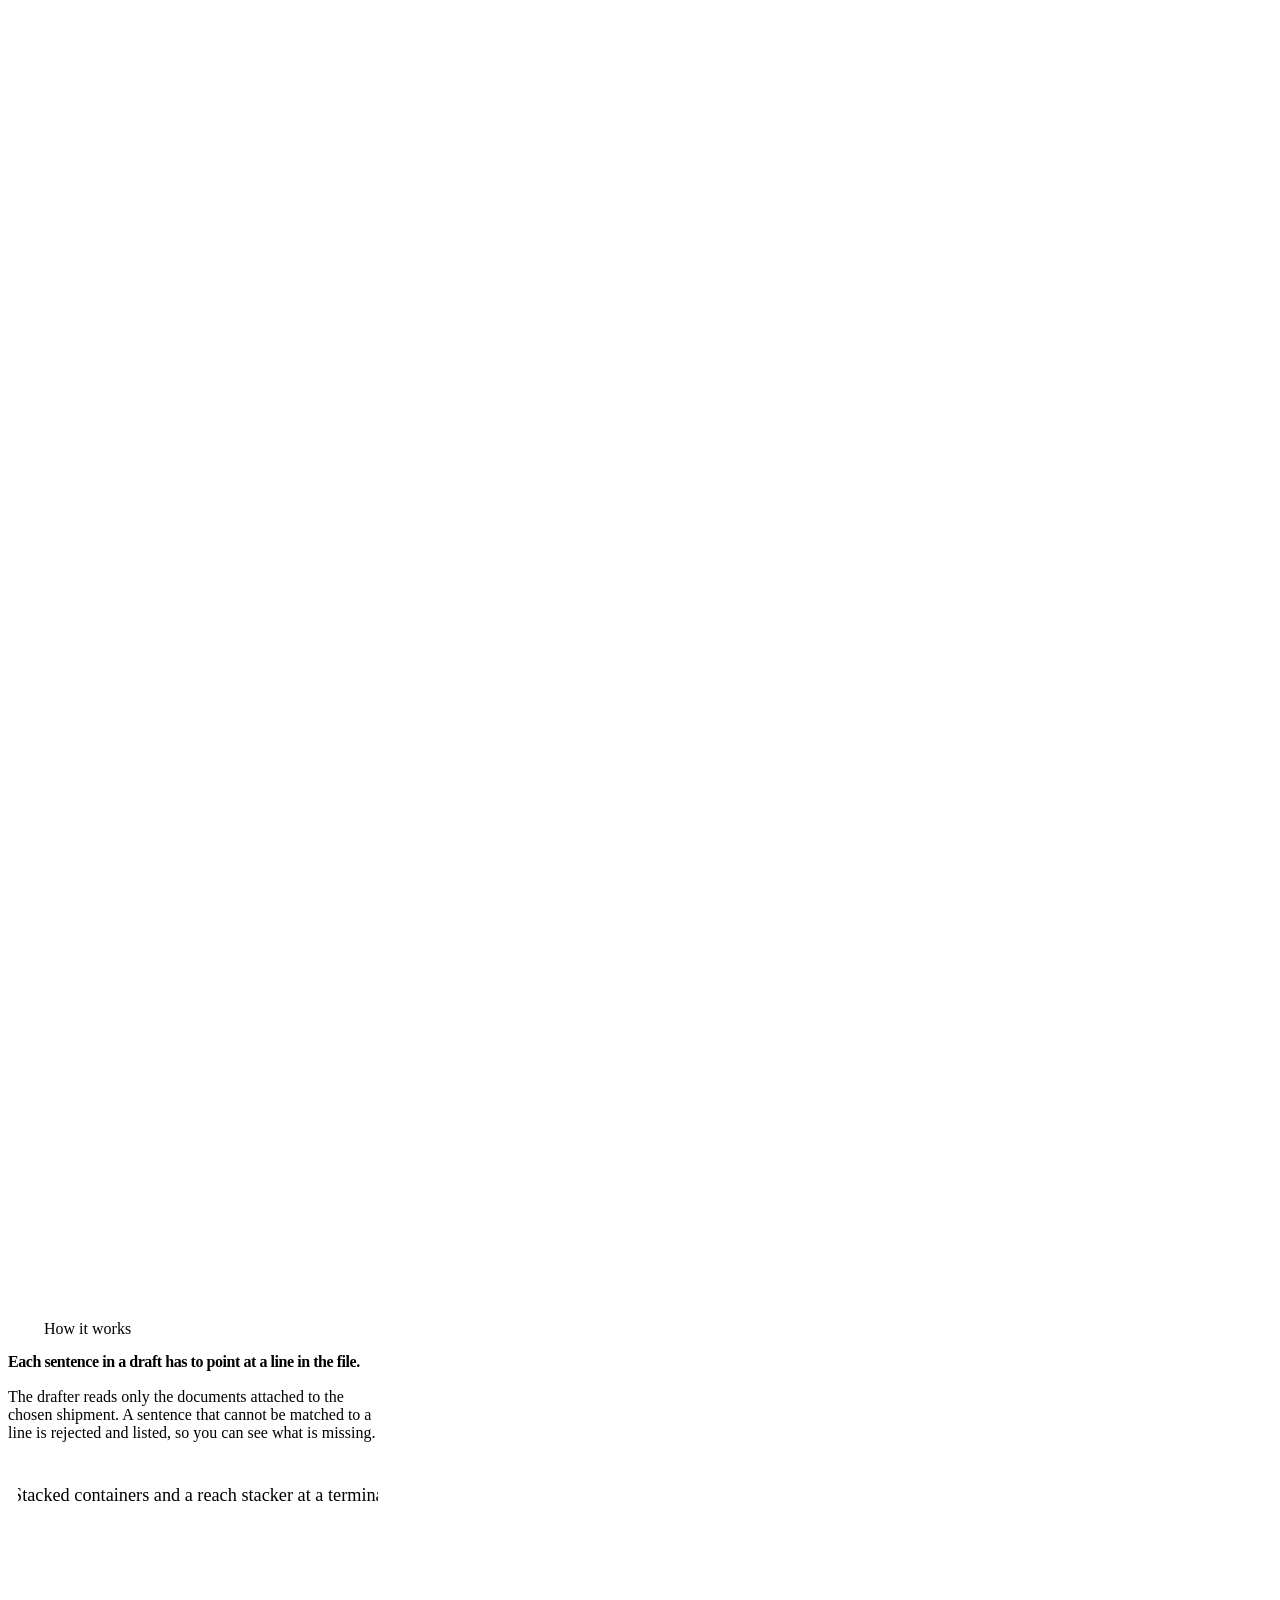
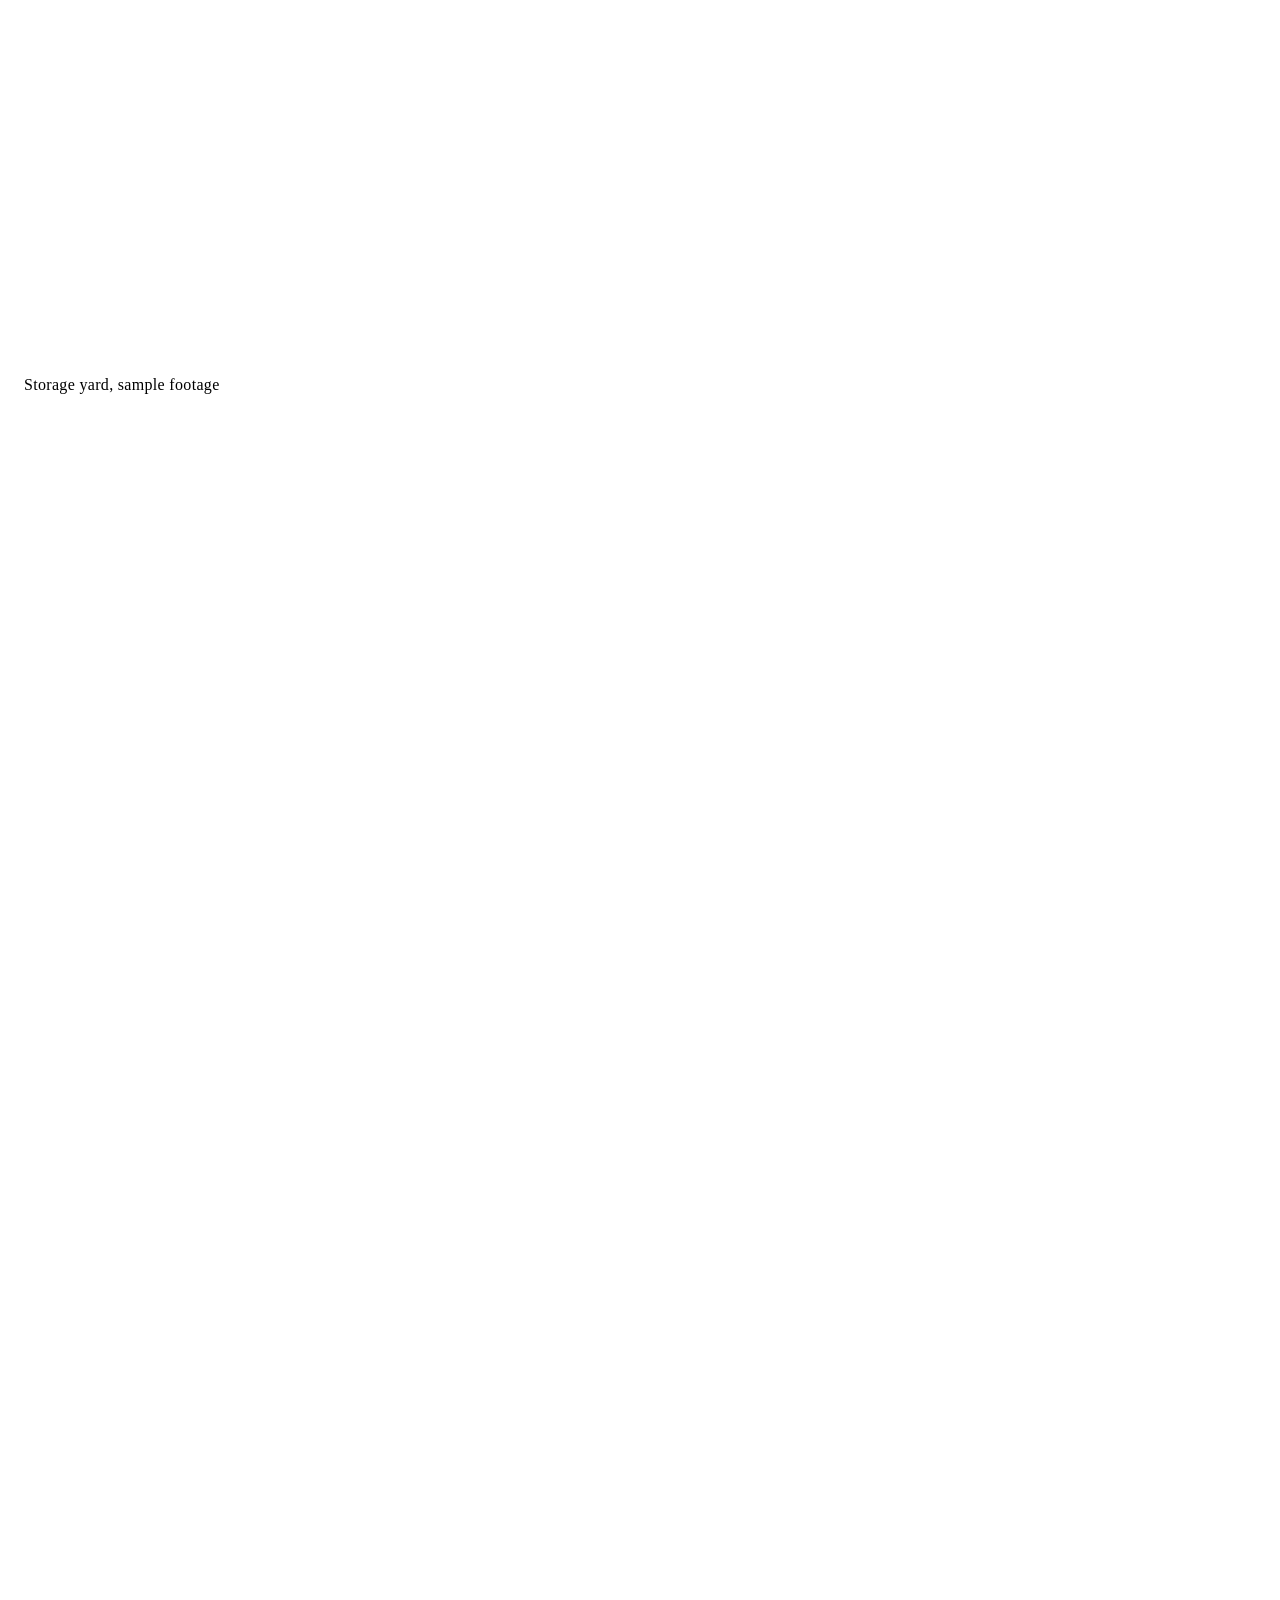
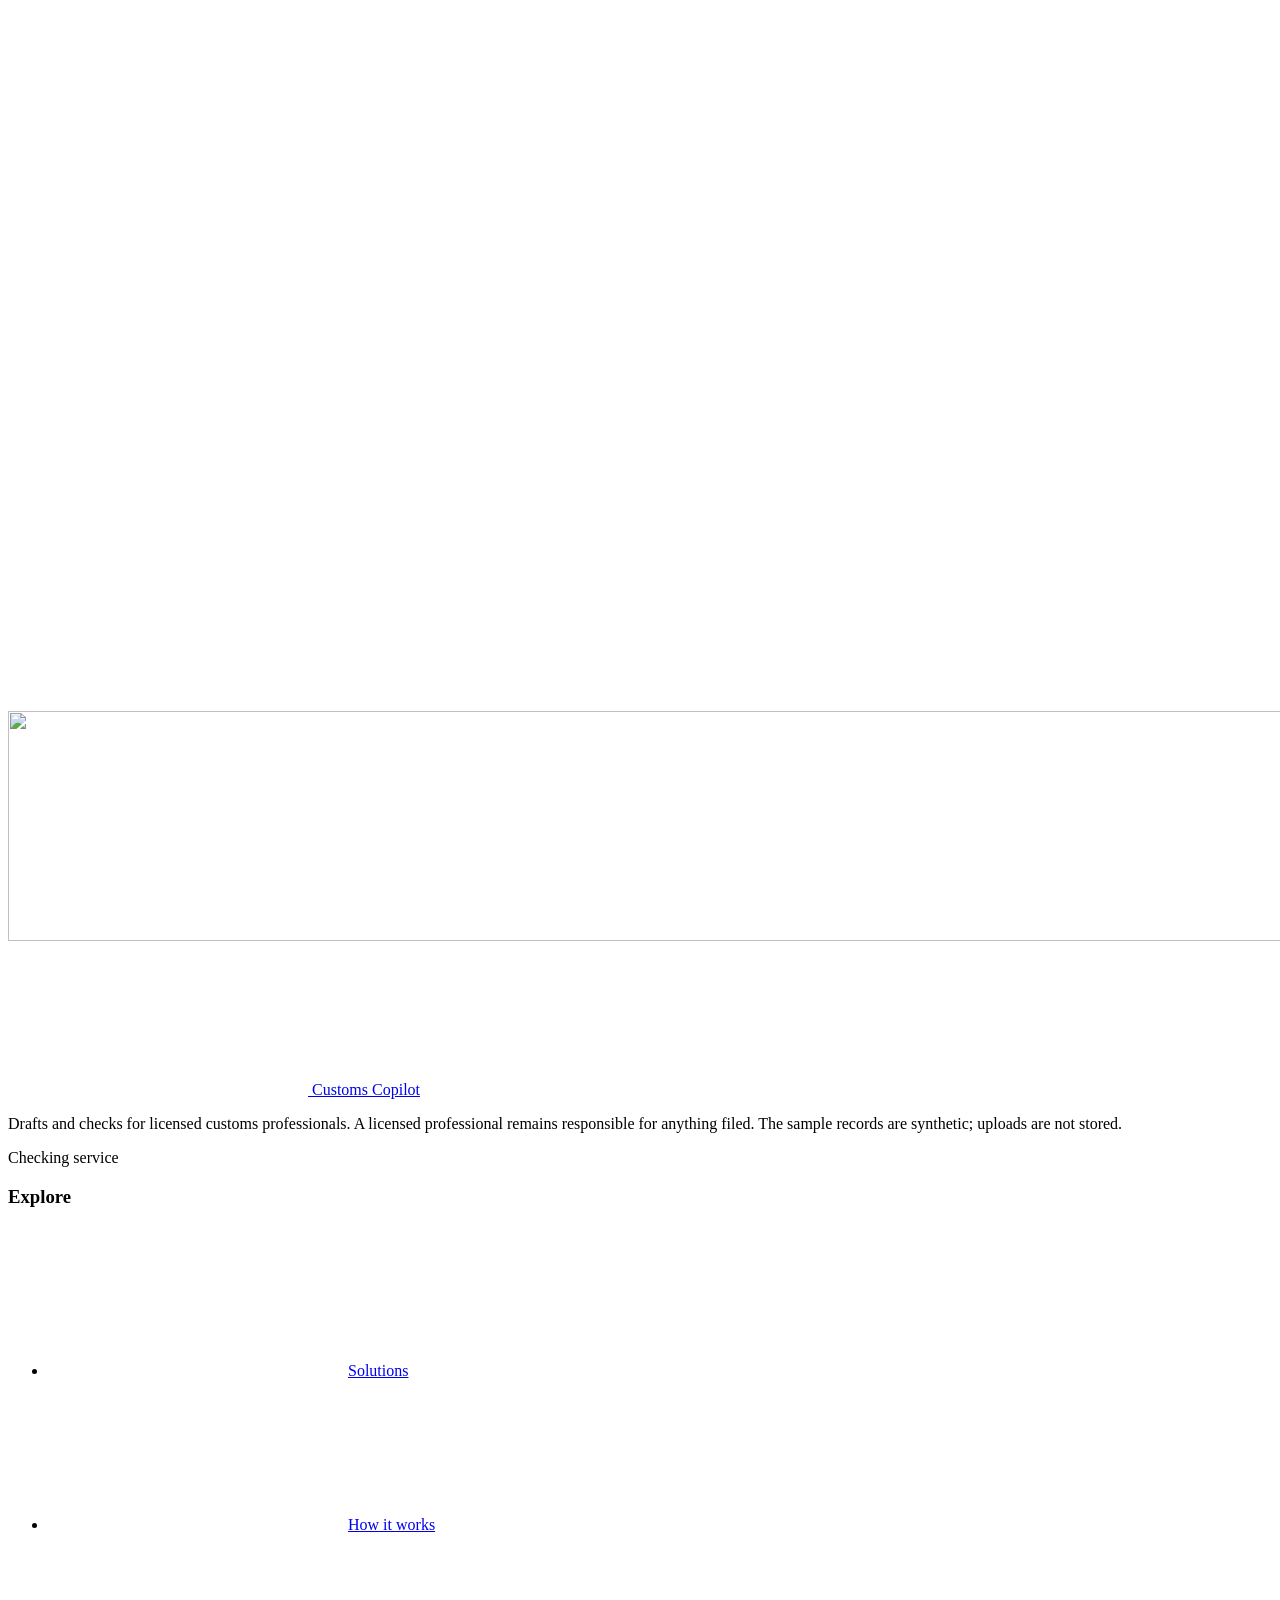
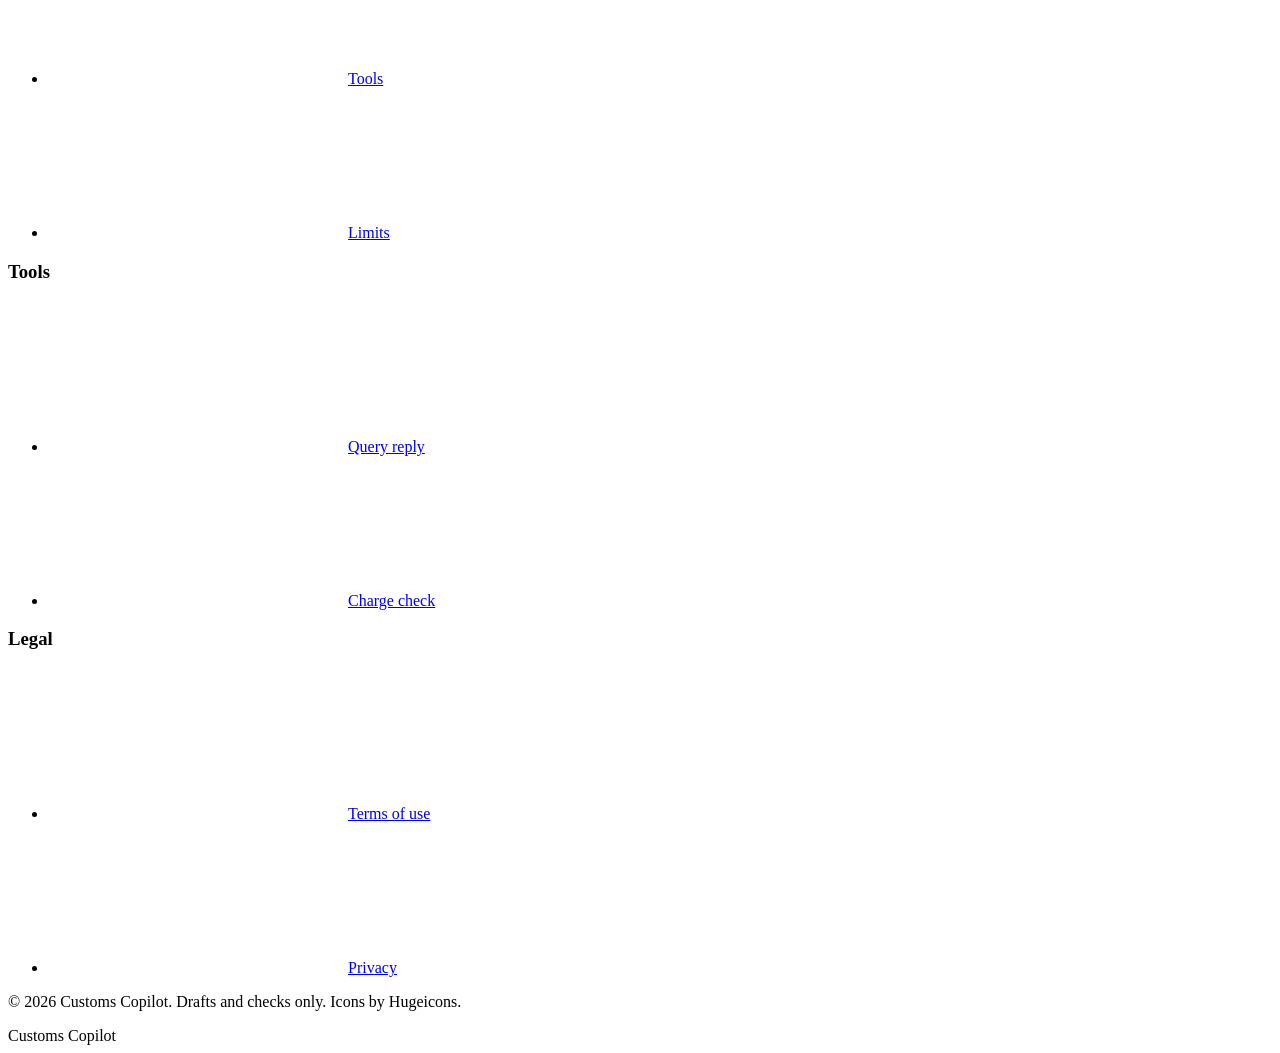
==== commit cf5d8a5d: "Fix 3 usability findings: form spacing, solutions card alignment, CTA labels - Query form: the draft" ====
--- a/public/index.html
+++ b/public/index.html
@@ -67,7 +67,7 @@
 /* ---------- Solutions ---------- */
 .solutions { background: var(--bone); }
 .sol-panel[hidden] { display: none; }
-.sol-panel { display: grid; grid-template-columns: minmax(0, 0.8fr) minmax(0, 1.2fr); gap: clamp(24px, 3.4vw, 48px); align-items: start; }
+.sol-panel { display: grid; grid-template-columns: minmax(0, 0.8fr) minmax(0, 1.2fr); gap: clamp(24px, 3.4vw, 48px); align-items: center; }
 .photo { margin: 0; padding: 10px 10px 12px; border-radius: var(--r-lg); background: var(--sand); box-shadow: inset 0 3px 0 rgba(255, 255, 255, 0.6), 0 8px 0 var(--sand-2); margin-bottom: 8px; }
 .ph { overflow: hidden; border-radius: var(--r-lg); aspect-ratio: 3 / 4; background: var(--sand-2); }
 .photo img { width: 100%; height: 100%; object-fit: cover; transform: translate3d(0, var(--py, 0px), 0) scale(1.14); will-change: transform; }
@@ -101,7 +101,7 @@
 .tab { display: inline-flex; align-items: center; gap: 10px; padding: 12px 20px; border: 0; border-radius: var(--r-md); background: var(--bone-2); font-weight: 700; font-size: var(--fs-md); cursor: pointer; box-shadow: inset 0 0 0 2px var(--line), 0 5px 0 var(--line); margin-bottom: 5px; color: var(--ink-2); }
 .tab .icon { font-size: 20px; }
 .tab[aria-selected="true"] { background: var(--clay); color: var(--on-clay); box-shadow: inset 0 3px 0 rgba(255, 255, 255, 0.28), inset 0 -5px 0 rgba(0, 0, 0, 0.16), 0 5px 0 var(--clay-deep); }
-.panel { background: var(--bone-2); border-radius: var(--r-lg); padding: clamp(20px, 3vw, 40px); box-shadow: inset 0 3px 0 #fff, 0 6px 0 rgba(0, 0, 0, 0.12); }
+.panel { background: var(--bone-2); border-radius: var(--r-lg); padding: clamp(24px, 3vw, 40px) clamp(24px, 3vw, 40px) clamp(40px, 4vw, 56px); box-shadow: inset 0 3px 0 #fff, 0 6px 0 rgba(0, 0, 0, 0.12); }
 .panel[hidden] { display: none; }
 .panel-intro { max-width: 70ch; margin-bottom: 30px; }
 .panel-intro h3 { font-size: var(--fs-h3); line-height: 1.08; letter-spacing: -0.02em; font-weight: 800; font-stretch: 90%; }
@@ -516,7 +516,7 @@
               <div><span class="tile sm"><svg class="icon" aria-hidden="true"><use href="/assets/icons.svg#i-docvalid"/></svg></span><div><dt>Exact match</dt><dd>The quoted text must appear on the cited line. Numbers and codes are compared too.</dd></div></div>
               <div><span class="tile sm"><svg class="icon" aria-hidden="true"><use href="/assets/icons.svg#i-attach"/></svg></span><div><dt>Gaps are listed</dt><dd>Documents still needed appear beneath the draft with the reason.</dd></div></div>
             </dl>
-            <a class="btn" href="#tools" data-tab="query"><svg class="icon" aria-hidden="true"><use href="/assets/icons.svg#i-arrow"/></svg>Try a query reply</a>
+            <a class="btn" href="#tools" data-tab="query"><svg class="icon" aria-hidden="true"><use href="/assets/icons.svg#i-arrow"/></svg>Draft a reply</a>
           </div>
         </div>
 
@@ -533,7 +533,7 @@
               <div><span class="tile copper sm"><svg class="icon" aria-hidden="true"><use href="/assets/icons.svg#i-clock"/></svg></span><div><dt>Days recounted</dt><dd>Storage runs from gate in to gate out, less the free days on the card.</dd></div></div>
               <div><span class="tile copper sm"><svg class="icon" aria-hidden="true"><use href="/assets/icons.svg#i-alert"/></svg></span><div><dt>Flags name their line</dt><dd>Each flag shows the tariff line it disagrees with and the overcharge before GST.</dd></div></div>
             </dl>
-            <a class="btn" href="#tools" data-tab="charges"><svg class="icon" aria-hidden="true"><use href="/assets/icons.svg#i-arrow"/></svg>Try a charge check</a>
+            <a class="btn" href="#tools" data-tab="charges"><svg class="icon" aria-hidden="true"><use href="/assets/icons.svg#i-arrow"/></svg>Check an invoice</a>
           </div>
         </div>
       </div>
@@ -653,8 +653,8 @@
           <input type="checkbox" id="use-llm"> Use AI drafting. The draft is verified before it reaches you.
         </label>
 
-        <div class="row" style="margin-top:20px">
-          <button class="btn" id="draft-btn"><svg class="icon" aria-hidden="true"><use href="/assets/icons.svg#i-send"/></svg>Draft reply</button>
+        <div class="row" style="margin-top:36px">
+          <button class="btn" id="draft-btn"><svg class="icon" aria-hidden="true"><use href="/assets/icons.svg#i-send"/></svg>Draft a reply</button>
         </div>
         <div class="status" id="query-status" role="status"></div>
 
@@ -733,7 +733,7 @@
         </div>
 
         <div class="row" style="margin-top:20px">
-          <button class="btn" id="check-btn"><svg class="icon" aria-hidden="true"><use href="/assets/icons.svg#i-search"/></svg>Check invoice</button>
+          <button class="btn" id="check-btn"><svg class="icon" aria-hidden="true"><use href="/assets/icons.svg#i-search"/></svg>Check an invoice</button>
         </div>
         <div class="status" id="charge-status" role="status"></div>
 
